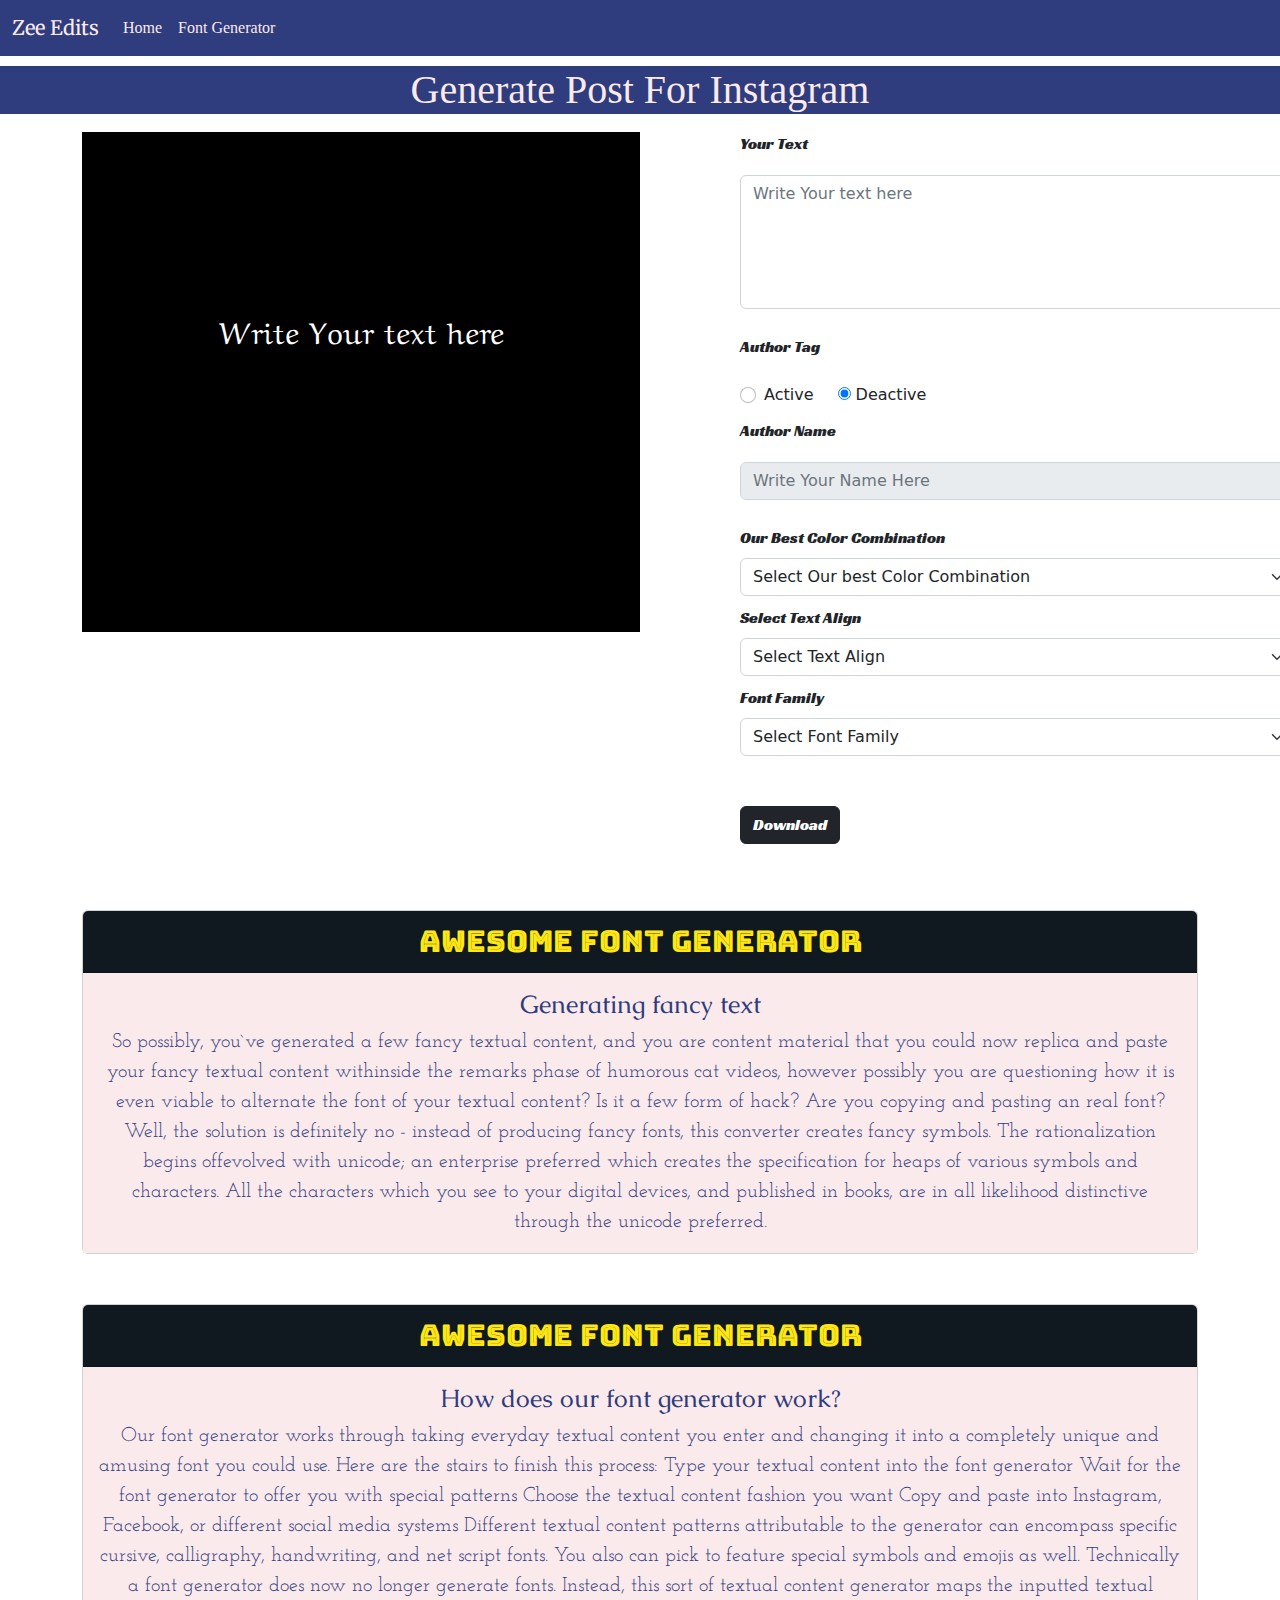
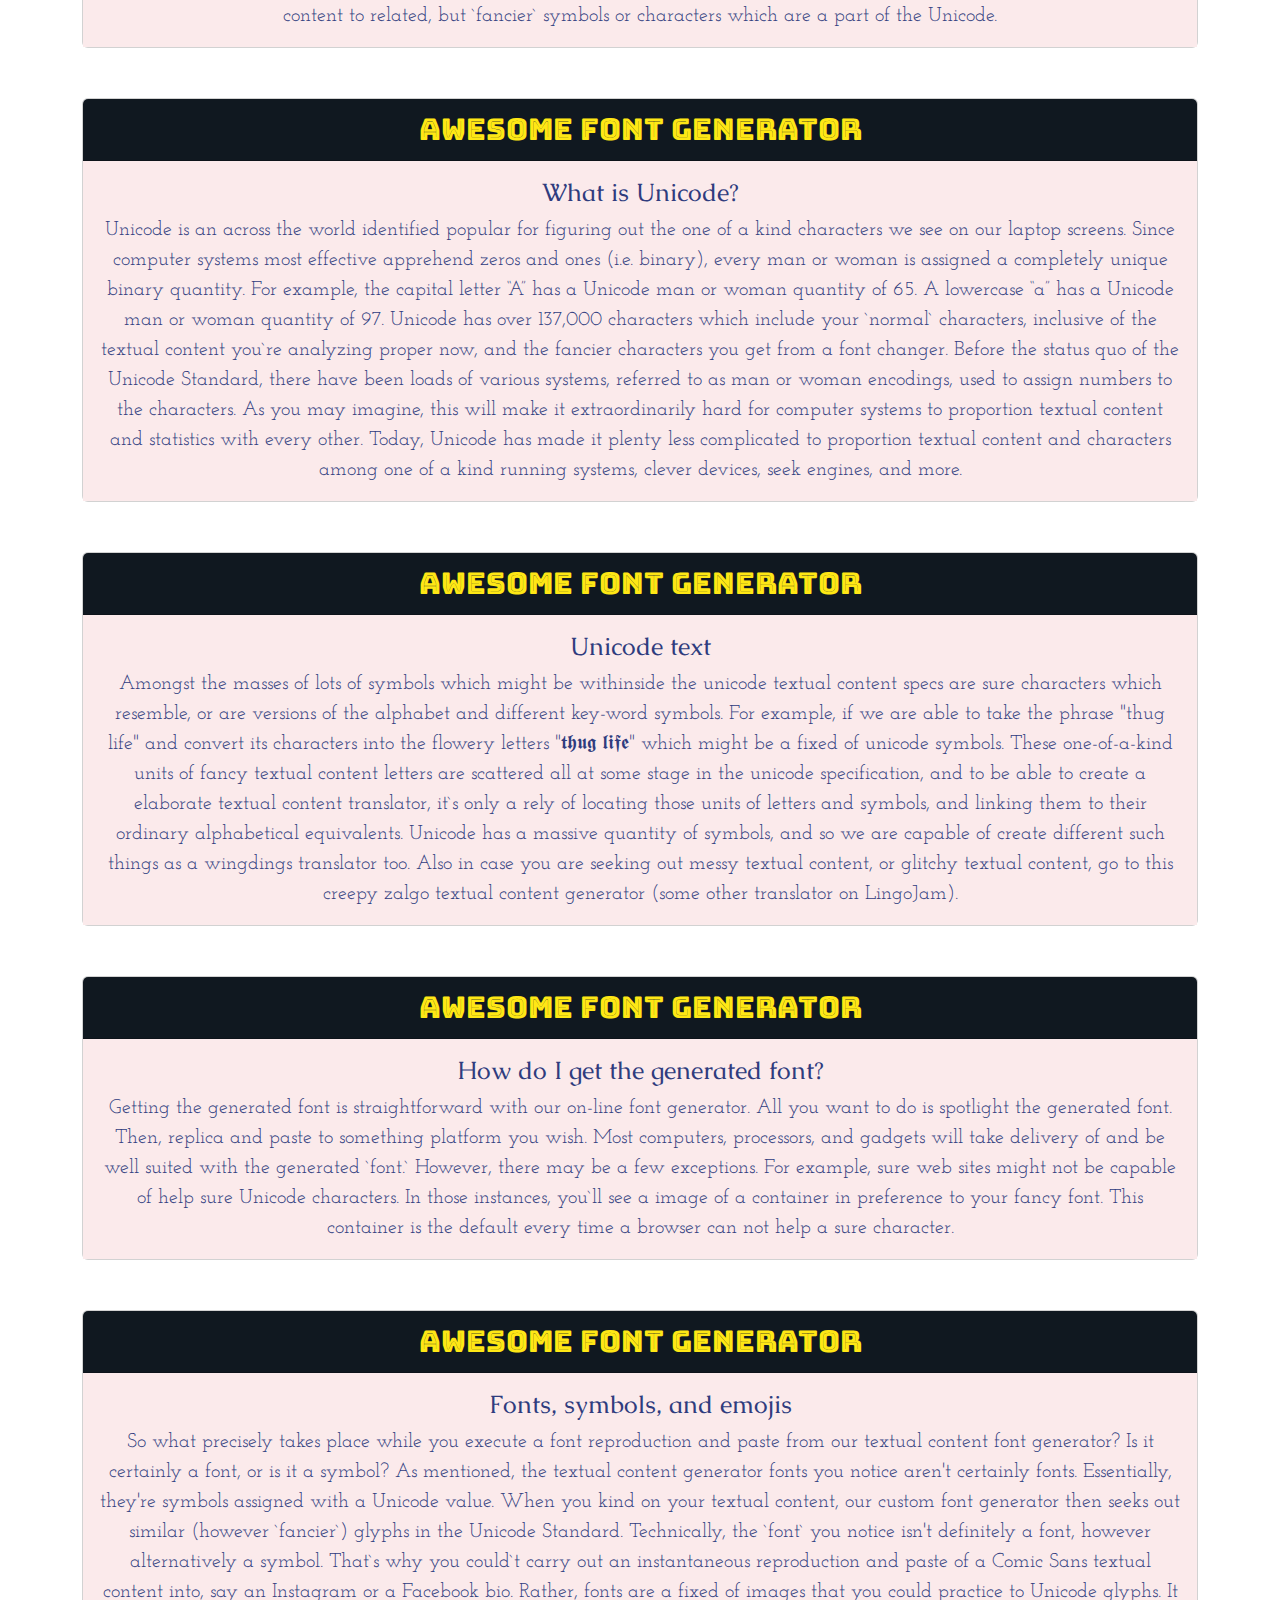
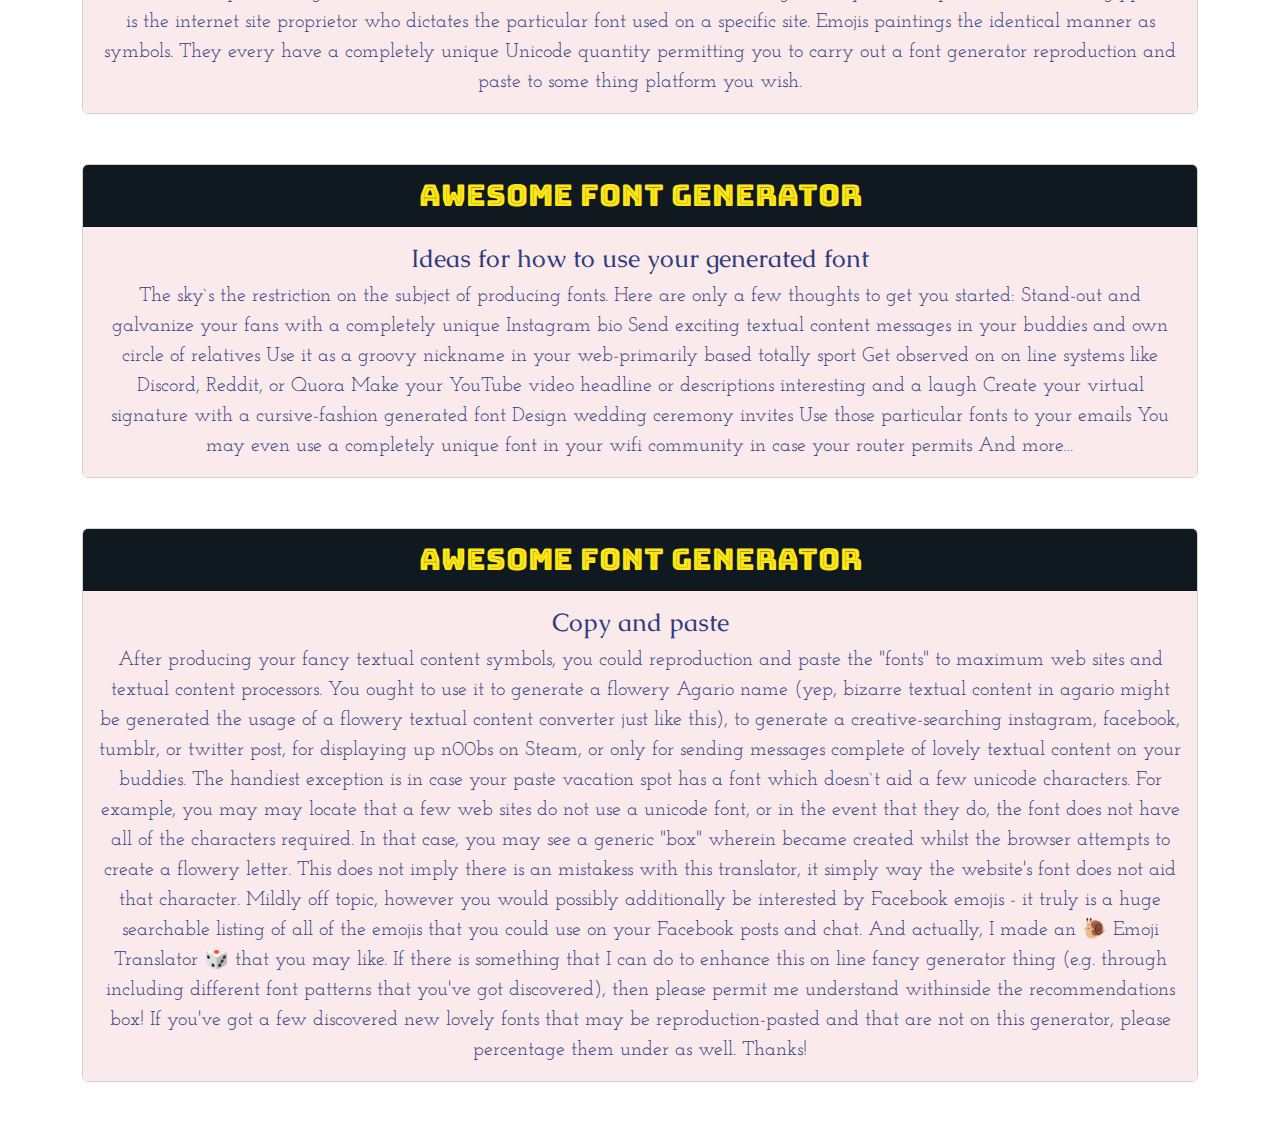
==== index.html @ f7614391 "ads added to website" ====
<!DOCTYPE html>
<html lang="en">

<head>
  <meta charset="UTF-8">
  <meta http-equiv="X-UA-Compatible" content="IE=edge">
  <meta name="viewport" content="width=device-width, initial-scale=1.0">
  <title>Awesome Font Generator</title>
  <link rel="canonical">
  <link rel="stylesheet" href="css/style.css">
  <link rel="stylesheet" href="css/bootstrap.min.css">
  <link rel="stylesheet" href="css/slick.css">
  <link rel="preconnect" href="https://fonts.googleapis.com">
  <link rel="preconnect" href="https://fonts.gstatic.com" crossorigin>
  <link
    href="https://fonts.googleapis.com/css2?family=Amiri+Quran&family=Aref+Ruqaa+Ink&family=Blaka+Ink&family=Bungee+Spice&family=Cairo+Play:wght@200&family=Inter:wght@100&family=Lato:wght@100&family=Merriweather:wght@300&family=Montserrat:wght@100&family=Mukta:wght@200&family=Nabla&family=Noto+Sans+JP:wght@100&family=Noto+Sans+KR:wght@100&family=Noto+Sans:wght@100&family=Noto+Serif+Georgian:wght@100&family=Nunito+Sans:wght@200&family=Nunito:wght@200&family=Open+Sans:wght@300&family=Oswald:wght@200&family=PT+Sans&family=Playfair+Display&family=Poppins:wght@100&family=Raleway:wght@100&family=Reem+Kufi+Fun&family=Roboto+Condensed:wght@300&family=Roboto+Mono:wght@100&family=Roboto+Slab:wght@100&family=Roboto:wght@100&family=Rubik:wght@300&family=Source+Sans+Pro:wght@200&family=Ubuntu:wght@300&family=Work+Sans:wght@100&display=swap"
    rel="stylesheet">
  <link
    href="https://fonts.googleapis.com/css2?family=Amiri+Quran&family=Aref+Ruqaa+Ink&family=Blaka+Ink&family=Bungee+Spice&family=Cairo+Play:wght@200&family=Inter:wght@100&family=Lato:wght@100&family=Merriweather:wght@300&family=Montserrat:wght@100&family=Mukta:wght@200&family=Nabla&family=Noto+Sans+JP:wght@100&family=Noto+Sans+KR:wght@100&family=Noto+Sans:wght@100&family=Noto+Serif+Georgian:wght@100&family=Nunito+Sans:wght@200&family=Nunito:wght@200&family=Open+Sans:wght@300&family=Oswald:wght@200&family=PT+Sans&family=Passions+Conflict&family=Playfair+Display&family=Poppins:wght@100&family=Raleway:wght@100&family=Reem+Kufi+Fun&family=Roboto+Condensed:wght@300&family=Roboto+Mono:wght@100&family=Roboto+Slab:wght@100&family=Roboto:wght@100&family=Rubik:wght@300&family=Source+Sans+Pro:wght@200&family=Ubuntu:wght@300&family=Work+Sans:wght@100&display=swap"
    rel="stylesheet">
  <link
    href="https://fonts.googleapis.com/css2?family=Abril+Fatface&family=Amatic+SC&family=Amiri+Quran&family=Anton&family=Aref+Ruqaa+Ink&family=Bangers&family=Blaka+Ink&family=Bungee+Spice&family=Cairo+Play:wght@200&family=Caveat&family=Cinzel&family=Cookie&family=Courgette&family=Dancing+Script&family=Dangrek&family=Gloria+Hallelujah&family=Great+Vibes&family=Handlee&family=Homemade+Apple&family=Imperial+Script&family=Indie+Flower&family=Inter:wght@100&family=Josefin+Slab&family=Kaushan+Script&family=Lato:wght@100&family=Lobster+Two&family=Merriweather:wght@300&family=Mitr&family=Montserrat:wght@100&family=Mukta:wght@200&family=Nabla&family=Noto+Sans+JP:wght@100&family=Noto+Sans+KR:wght@100&family=Noto+Sans:wght@100&family=Noto+Serif+Georgian:wght@100&family=Nunito+Sans:wght@200&family=Nunito:wght@200&family=Oleo+Script&family=Open+Sans:wght@300&family=Orbitron&family=Oswald:wght@200&family=PT+Sans&family=Pacifico&family=Passions+Conflict&family=Permanent+Marker&family=Philosopher:ital@1&family=Playball&family=Playfair+Display&family=Poppins:wght@100&family=Press+Start+2P&family=Raleway:wght@100&family=Reem+Kufi+Fun&family=Righteous&family=Roboto+Condensed:wght@300&family=Roboto+Mono:wght@100&family=Roboto+Slab:wght@100&family=Roboto:wght@100&family=Rubik+Dirt&family=Rubik:wght@300&family=Sacramento&family=Satisfy&family=Smokum&family=Source+Code+Pro&family=Source+Sans+Pro:wght@200&family=Special+Elite&family=Stalinist+One&family=Tangerine&family=Titan+One&family=Ubuntu:wght@300&family=Ultra&family=Work+Sans:wght@100&family=Yellowtail&display=swap"
    rel="stylesheet">
  <link
    href="https://fonts.googleapis.com/css2?family=Abril+Fatface&family=Aclonica&family=Allura&family=Amatic+SC&family=Amiri+Quran&family=Annie+Use+Your+Telescope&family=Anton&family=Aref+Ruqaa+Ink&family=Arizonia&family=Bangers&family=Blaka+Ink&family=Bungee+Inline&family=Bungee+Spice&family=Cabin+Sketch&family=Cairo+Play:wght@200&family=Caudex:ital@1&family=Caveat&family=Charm&family=Cinzel&family=Cinzel+Decorative&family=Cookie&family=Corben&family=Courgette&family=Creepster&family=Cutive+Mono&family=Dancing+Script&family=Dangrek&family=Fredericka+the+Great&family=Fugaz+One&family=Gloria+Hallelujah&family=Grand+Hotel&family=Great+Vibes&family=Handlee&family=Henny+Penny&family=Herr+Von+Muellerhoff&family=Homemade+Apple&family=IM+Fell+English+SC&family=Imperial+Script&family=Indie+Flower&family=Inter:wght@100&family=Italianno&family=Josefin+Slab&family=Just+Another+Hand&family=Kaushan+Script&family=Lato:wght@100&family=Leckerli+One&family=Lobster+Two&family=Marck+Script&family=Markazi+Text&family=Merriweather:wght@300&family=Mitr&family=Monoton&family=Monsieur+La+Doulaise&family=Montserrat:wght@100&family=Mr+Dafoe&family=Mrs+Saint+Delafield&family=Ms+Madi&family=Mukta:wght@200&family=Nabla&family=Nanum+Brush+Script&family=Nanum+Pen+Script&family=Niconne&family=Norican&family=Noto+Sans+JP:wght@100&family=Noto+Sans+KR:wght@100&family=Noto+Sans:wght@100&family=Noto+Serif+Georgian:wght@100&family=Nunito+Sans:wght@200&family=Nunito:wght@200&family=Oleo+Script&family=Oleo+Script+Swash+Caps&family=Open+Sans:wght@300&family=Orbitron&family=Oswald:wght@200&family=PT+Sans&family=Pacifico&family=Parisienne&family=Passions+Conflict&family=Pattaya&family=Permanent+Marker&family=Petit+Formal+Script&family=Philosopher:ital@1&family=Pinyon+Script&family=Playball&family=Playfair+Display&family=Poppins:wght@100&family=Press+Start+2P&family=Quintessential&family=Qwigley&family=Racing+Sans+One&family=Raleway:wght@100&family=Rancho&family=Reem+Kufi+Fun&family=Reenie+Beanie&family=Righteous&family=Roboto+Condensed:wght@300&family=Roboto+Mono:wght@100&family=Roboto+Slab:wght@100&family=Roboto:wght@100&family=Rochester&family=Rock+Salt&family=Rubik+Burned&family=Rubik+Dirt&family=Rubik+Iso&family=Rubik+Marker+Hatch&family=Rubik+Maze&family=Rubik:wght@300&family=Rye&family=Sacramento&family=Satisfy&family=Six+Caps&family=Smokum&family=Source+Code+Pro&family=Source+Sans+Pro:wght@200&family=Special+Elite&family=Sriracha&family=Stalinist+One&family=Syncopate&family=Tangerine&family=Titan+One&family=Ubuntu:wght@300&family=Ultra&family=UnifrakturMaguntia&family=Work+Sans:wght@100&family=Yellowtail&family=Yesteryear&display=swap"
    rel="stylesheet">

</head>

<body>
  <nav class="navbar navbar-expand-lg ">
    <div class="container-fluid">
      <a class="navbar-brand" href="index.html">Zee Edits</a>
      <button class="navbar-toggler" type="button" data-bs-toggle="collapse" data-bs-target="#navbarNavDropdown"
        aria-controls="navbarNavDropdown" aria-expanded="false" aria-label="Toggle navigation">
        <span class="navbar-toggler-icon"></span>
      </button>
      <div class="collapse navbar-collapse" id="navbarNavDropdown">
        <ul class="navbar-nav">
          <li class="nav-item">
            <a class="nav-link " aria-current="page" href="index.html">Home</a>
          </li>
          <li class="nav-item">
            <a class="nav-link" href="zeefonts.html">Font Generator</a>
          </li>
          <!-- <li class="nav-item">
                        <a class="nav-link" href="#">Pricing</a>
                    </li> -->
          <!-- <li class="nav-item dropdown">
                        <a class="nav-link dropdown-toggle" href="#" id="navbarDropdownMenuLink" role="button"
                            data-bs-toggle="dropdown" aria-expanded="false">
                            Dropdown link
                        </a>
                        <ul class="dropdown-menu" aria-labelledby="navbarDropdownMenuLink">
                            <li><a class="dropdown-item" href="#">Action</a></li>
                            <li><a class="dropdown-item" href="#">Another action</a></li>
                            <li><a class="dropdown-item" href="#">Something else here</a></li>
                        </ul>
                    </li> -->
        </ul>
      </div>
    </div>
  </nav>
  <div class="title">
    <center>
      <h1 class="head-title">Generate Post For Instagram</h1>
    </center>
    <center>
      <h1 class="head-title">Generate Post For Facebook</h1>
    </center>
    <center>
      <h1 class="head-title">Generate Post For Twitter</h1>
    </center>
  </div>
  
  <script type='text/javascript' src='//regainthong.com/c1/10/ed/c110ed75fcdcdc4d70599132c4b7487f.js'></script>
  <script type="text/javascript">
    atOptions = {
      'key' : '3369fd5735dc72a9ed1715fbc3cd5993',
      'format' : 'iframe',
      'height' : 50,
      'width' : 320,
      'params' : {}
    };
    document.write('<scr' + 'ipt type="text/javascript" src="http' + (location.protocol === 'https:' ? 's' : '') + '://regainthong.com/3369fd5735dc72a9ed1715fbc3cd5993/invoke.js"></scr' + 'ipt>');
  </script>
  <script type="text/javascript">
    atOptions = {
      'key' : '3369fd5735dc72a9ed1715fbc3cd5993',
      'format' : 'iframe',
      'height' : 50,
      'width' : 320,
      'params' : {}
    };
    document.write('<scr' + 'ipt type="text/javascript" src="http' + (location.protocol === 'https:' ? 's' : '') + '://regainthong.com/3369fd5735dc72a9ed1715fbc3cd5993/invoke.js"></scr' + 'ipt>');
  </script>
  <script type="text/javascript">
    atOptions = {
      'key' : '3369fd5735dc72a9ed1715fbc3cd5993',
      'format' : 'iframe',
      'height' : 50,
      'width' : 320,
      'params' : {}
    };
    document.write('<scr' + 'ipt type="text/javascript" src="http' + (location.protocol === 'https:' ? 's' : '') + '://regainthong.com/3369fd5735dc72a9ed1715fbc3cd5993/invoke.js"></scr' + 'ipt>');
  </script>
  <script type="text/javascript">
    atOptions = {
      'key' : '3369fd5735dc72a9ed1715fbc3cd5993',
      'format' : 'iframe',
      'height' : 50,
      'width' : 320,
      'params' : {}
    };
    document.write('<scr' + 'ipt type="text/javascript" src="http' + (location.protocol === 'https:' ? 's' : '') + '://regainthong.com/3369fd5735dc72a9ed1715fbc3cd5993/invoke.js"></scr' + 'ipt>');
  </script>
  <div class="container">
    <div class="editMenu">
      <!-- <div class="img-edit">
        <img src="" alt="" class="img-uploaded">
        <p class="image-text"></p>
      </div> -->
      <div class="edit" id="editImg">
        <div class="img-text">
          <span class="image-text">Write Your text here</span>
        </div>
        <div class="author-text">
          <span class="author-tag">-</span>
          <span class="author">Author</span>
        </div>
      </div>

      <div class="editform">
        <form class="formOption">
          <div class="mb-3">
            <label for="exampleInputEmail1" class="form-label">Your Text</label>
            <!-- <input type="text" class="form-control form-input test" placeholder="Write Your text here" id="exampleInputEmail1"
              aria-describedby="emailHelp"> -->
            <textarea class="form-control form-input test" id="exampleFormControlTextarea1"
              placeholder="Write Your text here" rows="5"></textarea>
          </div>
          <div class="mb-3">
            <label for="exampleInputEmail1" class="form-label">Author Tag</label>
          </div>
          <div class="author-active-btn">
            <div class="form-check">
              <input class="form-check-input author-btn-active" type="radio" name="flexRadioDefault"
                id="flexRadioDefault1">
              <label class="form-check-label" for="flexRadioDefault1">
                Active
              </label>
            </div>
            <div class="form-check">
              <input class="form-check-inputs author-btn-deactive" type="radio" name="flexRadioDefault"
                id="flexRadioDefault2" checked>
              <label class="form-check-label" for="flexRadioDefault2">
                Deactive
              </label>
            </div>
          </div>
          <div class="mb-3">
            <label for="exampleInputEmail1" class="form-label">Author Name</label>
            <input type="text" class="form-control form-input author-name" placeholder="Write Your Name Here"
              id="exampleInputEmail1" aria-describedby="emailHelp" disabled>
          </div>
          <!-- <div class="mb-3">
            <label for="exampleInputEmail1" class="form-label">Upload Image</label>
            <input type="file" class="form-control img-upload form-input author-name" id="exampleInputEmail1"
              aria-describedby="emailHelp">
          </div> -->
          <label fo r="exampleInputEmail1" class="form-label">Our Best Color Combination</label>
          <select class="form-select zee-colors" aria-label="Default select example">
            <option selected value="" disabled>Select Our best Color Combination</option>
            <option value="1">Royal Blue & Peach</option>
            <option value="2">Blue & Pink</option>
            <option value="3">Pink & Blue</option>
            <option value="4">Charcoal & Yellow</option>
            <option value="5">Yellow & Charcoal </option>
            <option value="6">Coral & Yellow</option>
            <option value="7">Yellow & Coral</option>
            <option value="8">Lime Green & Electric Blue</option>
            <option value="9">Electric Blue & Lime Green</option>
            <option value="10">Lavender & Teal</option>
            <option value="11">Teal & Lavender</option>
            <option value="12">Cherry Red & Off-White</option>
            <option value="13">Off-White & Cherry Red</option>
            <option value="14">Baby Blue & White</option>
            <option value="15">Hot Pink & Neon Blue</option>
            <option value="16">Neon Blue & Hot Pink</option>
            <option value="17">Peach & Burnt Orange</option>
            <option value="18">Burnt Orange & Peach</option>
            <option value="19">Light Blue & Dark Blue</option>
            <option value="20">Dark Blue & Light Blue</option>
            <option value="21">Sky Blue & Bubblegum Pink</option>
            <option value="22">Bubblegum Pink & Sky Blue</option>
            <option value="23">Fuchsia & Neon Green</option>
            <option value="24">Neon Green & Fuchsia </option>
            <option value="25">Cherry Red & Bubblegum Pink </option>
            <option value="26">Bubblegum Pink & Cherry Red</option>
            <option value="27">Forest Green & Moss Green</option>
            <option value="28">Moss Green & Forest Green</option>
            <option value="29">Island Green & White</option>
            <option value="30">White & Island Green</option>
            <option value="31">Yellow & Verdant Green</option>
            <option value="32">Verdant Green & Yellow </option>
            <option value="33">Royal Blue & Pale Yellow </option>
            <option value="34">Pale Yellow & Royal Blue</option>


          </select>
          <label fo r="exampleInputEmail1" class="form-label">Select Text Align</label>
          <select class="form-select text-align" aria-label="Default select example">
            <option selected value="" disabled>Select Text Align</option>
            <option value="left">Left</option>
            <option value="center">Center</option>
            <option value="right">Right</option>


          </select>
          <!-- <div class="mb-3">
                        <label for="exampleInputEmail1" class="form-label">Background Color</label>
                        <input type="color" class="form-control color-bg" id="exampleInputEmail1"
                            aria-describedby="emailHelp">

                        <label for="exampleInputEmail1" class="form-label">Text Color</label>
                        <input type="color" class="form-control color-text" id="exampleInputEmail1"
                            aria-describedby="emailHelp">
                    </div>
                    <div class="mb-3">
                        <label for="exampleInputEmail1" class="form-label">Font Size</label>
                        <input type="number" class="form-control font-size" placeholder="Enter font size in nunber"
                            id="exampleInputEmail1" aria-describedby="emailHelp">
                    </div> -->


          <label fo r="exampleInputEmail1" class="form-label">Font Family</label>
          <select class="form-select font-family" aria-label="Default select example">
            <option selected value="" disabled>Select Font Family</option>
            <option value="Roboto">Roboto</option>
            <option value="Poppins">Poppins</option>
            <option value="Bungee Spice">Bungee Spice</option>
            <option value="Reem Kufi Fun">Reem Kufi Fun</option>
            <option value="Open Sans">Open Sans</option>
            <option value="Noto Sans Japanese">Noto Sans Japanese</option>
            <option value="Noto Sans">Noto Sans</option>
            <option value="Montserrat">Montserrat</option>
            <option value="Aref Ruqaa Ink">Aref Ruqaa Ink</option>
            <option value="Lato">Lato</option>
            <option value="Blaka Ink">Blaka Ink</option>
            <option value="Source Sans Pro">Source Sans Pro</option>
            <option value="Roboto Condensed">Roboto Condensed</option>
            <option value="Oswald">Oswald</option>
            <option value="Amiri Quran">Amiri Quran</option>
            <option value="Roboto Mono">Roboto Mono</option>
            <option value="Raleway">Raleway</option>
            <option value="Mukta">Mukta</option>
            <option value="Inter">Inter</option>
            <option value="Cairo Play">Cairo Play</option>
            <option value="Ubuntu">Ubuntu</option>
            <option value="Roboto Slab">Roboto Slab</option>
            <option value="Nunito">Nunito</option>
            <option value="Merriweather">Merriweather</option>
            <option value="Nabla">Nabla</option>
            <option value="PT Sans">PT Sans</option>
            <option value="Playfair Display">Playfair Display</option>
            <option value="Rubik">Rubik</option>
            <option value="Nunito Sans">Nunito Sans</option>
            <option value="Noto Sans Korean">Noto Sans Korean</option>
            <option value="Work Sans">Work Sans</option>
            <option value="Noto Serif Georgian">Noto Serif Georgian</option>
            <option value="Passions Conflict">Passions Conflict</option>
            <option value="Source Code Pro">Source Code Pro</option>
            <option value="Anton">Anton</option>
            <option value="Dancing Script">Dancing Script</option>
            <option value="Rubik Dirt">Rubik Dirt</option>
            <option value="Pacifico">Pacifico</option>
            <option value="Smokum">Smokum</option>
            <option value="Abril Fatface">Abril Fatface</option>
            <option value="Indie Flower">Indie Flower</option>
            <option value="Caveat">Caveat</option>
            <option value="Satisfy">Satisfy</option>
            <option value="Permanent Marker">Permanent Marker</option>
            <option value="Amatic SC">Amatic SC</option>
            <option value="Cinzel">Cinzel</option>
            <option value="Righteous">Righteous</option>
            <option value="Courgette">Courgette</option>
            <option value="Great Vibes">Great Vibes</option>
            <option value="Lobster Two">Lobster Two</option>
            <option value="Cookie">Cookie</option>
            <option value="Kaushan Script">Kaushan Script</option>
            <option value="Sacramento">Sacramento</option>
            <option value="Stalinist One">Stalinist One</option>
            <option value="Orbitron">Orbitron</option>
            <option value="Titan One">Titan One</option>
            <option value="Gloria Hallelujah">Gloria Hallelujah</option>
            <option value="Josefin Slab">Josefin Slab</option>
            <option value="Yellowtail">Yellowtail</option>
            <option value="Press Start 2P">Press Start 2P</option>
            <option value="Dangrek">Dangrek</option>
            <option value="Philosopher">Philosopher</option>
            <option value="Handlee">Handlee</option>
            <option value="Special Elite">Special Elite</option>
            <option value="Mitr">Mitr</option>
            <option value="Bangers">Bangers</option>
            <option value="Ultra">Ultra</option>
            <option value="Oleo Script">Oleo Script</option>
            <option value="Homemade Apple">Homemade Apple</option>
            <option value="Imperial Script">Imperial Script</option>
            <option value="Tangerine">Tangerine</option>
            <option value="Playball">Playball</option>
            <option value="Creepster">Creepster</option>
            <option value="Parisienne">Parisienne</option>
            <option value="Allura">Allura</option>
            <option value="Monoton">Monoton</option>
            <option value="Fugaz One">Fugaz One</option>
            <option value="Syncopate">Syncopate</option>
            <option value="Marck Script">Marck Script</option>
            <option value="Nanum Pen Script">Nanum Pen Script</option>
            <option value="Sriracha">Sriracha</option>
            <option value="Mr Dafoe">Mr Dafoe</option>
            <option value="Rock Salt">Rock Salt</option>
            <option value="Italianno">Italianno</option>
            <option value="Reenie Beanie">Reenie Beanie</option>
            <option value="Aclonica">Aclonica</option>
            <option value="Cutive Mono">Cutive Mono</option>
            <option value="Six Caps">Six Caps</option>
            <option value="Pinyon Script">Pinyon Script</option>
            <option value="Cabin Sketch">Cabin Sketch</option>
            <option value="Rancho">Rancho</option>
            <option value="Fredericka the Great">Fredericka the Great</option>
            <option value="Ms Madi">Ms Madi</option>
            <option value="Leckerli One">Leckerli One</option>
            <option value="Norican">Norican</option>
            <option value="Annie Use Your Telescope">Annie Use Your Telescope</option>
            <option value="Nanum Brush Script">Nanum Brush Script</option>
            <option value="Herr Von Muellerhoff">Herr Von Muellerhoff</option>
            <option value="Mrs Saint Delafield">Mrs Saint Delafield</option>
            <option value="Markazi Text">Markazi Text</option>
            <option value="Racing Sans One">Racing Sans One</option>
            <option value="Rye">Rye</option>
            <option value="Niconne">Niconne</option>
            <option value="Cinzel Decorative">Cinzel Decorative</option>
            <option value="Charm">Charm</option>
            <option value="Pattaya">Pattaya</option>
            <option value="Caudex">Caudex</option>
            <option value="Corben">Corben</option>
            <option value="Arizonia">Arizonia</option>
            <option value="Just Another Hand">Just Another Hand</option>
            <option value="Oleo Script Swash Caps">Oleo Script Swash Caps</option>
            <option value="Rochester">Rochester</option>
            <option value="Rubik Marker Hatch">Rubik Marker Hatch</option>
            <option value="Rubik Maze">Rubik Maze</option>
            <option value="Rubik Iso">Rubik Iso</option>
            <option value="Rubik Burned">Rubik Burned</option>
            <option value="Quintessential">Quintessential</option>
            <option value="Yesteryear">Yesteryear</option>
            <option value="Henny Penny">Henny Penny</option>
            <option value="Bungee Inline">Bungee Inline</option>
            <option value="Qwigley">Qwigley</option>
            <option value="Grand Hotel">Grand Hotel</option>
            <option value="IM Fell English SC">IM Fell English SC</option>
            <option value="Petit Formal Script">Petit Formal Script</option>
            <option value="Monsieur La Doulaise">Monsieur La Doulaise</option>
            <option value="UnifrakturMaguntia">UnifrakturMaguntia</option>

          </select>
          <div class="mb-3">
            <button type="button" id="downloadImg" class="btn btn-dark btn-download"><span
                class="btn-text">Download</span></button>
          </div>
        </form>
      </div>
      
    </div>
    <script async="async" data-cfasync="false" src="//regainthong.com/7ffc3d8499a9d36fcf3d9327463c3bc0/invoke.js"></script>
<div id="container-7ffc3d8499a9d36fcf3d9327463c3bc0"></div>
<!-- <script type="text/javascript">
  atOptions = {
    'key' : '3369fd5735dc72a9ed1715fbc3cd5993',
    'format' : 'iframe',
    'height' : 50,
    'width' : 320,
    'params' : {}
  };
  document.write('<scr' + 'ipt type="text/javascript" src="http' + (location.protocol === 'https:' ? 's' : '') + '://regainthong.com/3369fd5735dc72a9ed1715fbc3cd5993/invoke.js"></scr' + 'ipt>');
</script> -->
    <div class="card text-center">
      <div class="card-header">
        Awesome Font Generator
      </div>
      <div class="card-body">
        <h5 class="card-title">Generating fancy text</h5>
        <p class="card-text">So possibly, you`ve generated a few fancy textual content, and you are content material
          that you could now replica and paste your fancy textual content withinside the remarks phase of humorous cat
          videos, however possibly you are questioning how it is even viable to alternate the font of your textual
          content? Is it a few form of hack? Are you copying and pasting an real font?
          Well, the solution is definitely no - instead of producing fancy fonts, this converter creates fancy symbols.
          The rationalization begins offevolved with unicode; an enterprise preferred which creates the specification
          for heaps of various symbols and characters. All the characters which you see to your digital devices, and
          published in books, are in all likelihood distinctive through the unicode preferred.</p>
        <!-- <a href="#" class="btn btn-primary">Go somewhere</a> -->
      </div>
      <!-- <div class="card-footer text-muted">
              2 days ago
            </div> -->
    </div>
    <script type="text/javascript">
      atOptions = {
        'key' : '3369fd5735dc72a9ed1715fbc3cd5993',
        'format' : 'iframe',
        'height' : 50,
        'width' : 320,
        'params' : {}
      };
      document.write('<scr' + 'ipt type="text/javascript" src="http' + (location.protocol === 'https:' ? 's' : '') + '://regainthong.com/3369fd5735dc72a9ed1715fbc3cd5993/invoke.js"></scr' + 'ipt>');
    </script>
    <script type="text/javascript">
      atOptions = {
        'key' : '3369fd5735dc72a9ed1715fbc3cd5993',
        'format' : 'iframe',
        'height' : 50,
        'width' : 320,
        'params' : {}
      };
      document.write('<scr' + 'ipt type="text/javascript" src="http' + (location.protocol === 'https:' ? 's' : '') + '://regainthong.com/3369fd5735dc72a9ed1715fbc3cd5993/invoke.js"></scr' + 'ipt>');
    </script>
    <script type="text/javascript">
      atOptions = {
        'key' : '3369fd5735dc72a9ed1715fbc3cd5993',
        'format' : 'iframe',
        'height' : 50,
        'width' : 320,
        'params' : {}
      };
      document.write('<scr' + 'ipt type="text/javascript" src="http' + (location.protocol === 'https:' ? 's' : '') + '://regainthong.com/3369fd5735dc72a9ed1715fbc3cd5993/invoke.js"></scr' + 'ipt>');
    </script>
    <div class="card text-center">
      <div class="card-header">
        Awesome Font Generator
      </div>
      <div class="card-body">
        <h5 class="card-title">How does our font generator work?</h5>
        <p class="card-text">Our font generator works through taking everyday textual content you enter and changing it
          into a completely unique and amusing font you could use. Here are the stairs to finish this process:

          Type your textual content into the font generator
          Wait for the font generator to offer you with special patterns
          Choose the textual content fashion you want
          Copy and paste into Instagram, Facebook, or different social media systems
          Different textual content patterns attributable to the generator can encompass specific cursive, calligraphy,
          handwriting, and net script fonts. You also can pick to feature special symbols and emojis as well.

          Technically a font generator does now no longer generate fonts. Instead, this sort of textual content
          generator maps the inputted textual content to related, but `fancier` symbols or characters which are a part
          of the Unicode.</p>
        <!-- <a href="#" class="btn btn-primary">Go somewhere</a> -->
      </div>
      <!-- <div class="card-footer text-muted">
              2 days ago
            </div> -->
    </div>
    <script type="text/javascript">
      atOptions = {
        'key' : '3369fd5735dc72a9ed1715fbc3cd5993',
        'format' : 'iframe',
        'height' : 50,
        'width' : 320,
        'params' : {}
      };
      document.write('<scr' + 'ipt type="text/javascript" src="http' + (location.protocol === 'https:' ? 's' : '') + '://regainthong.com/3369fd5735dc72a9ed1715fbc3cd5993/invoke.js"></scr' + 'ipt>');
    </script>
     <script type="text/javascript">
      atOptions = {
        'key' : '3369fd5735dc72a9ed1715fbc3cd5993',
        'format' : 'iframe',
        'height' : 50,
        'width' : 320,
        'params' : {}
      };
      document.write('<scr' + 'ipt type="text/javascript" src="http' + (location.protocol === 'https:' ? 's' : '') + '://regainthong.com/3369fd5735dc72a9ed1715fbc3cd5993/invoke.js"></scr' + 'ipt>');
    </script>
    <script type="text/javascript">
      atOptions = {
        'key' : '3369fd5735dc72a9ed1715fbc3cd5993',
        'format' : 'iframe',
        'height' : 50,
        'width' : 320,
        'params' : {}
      };
      document.write('<scr' + 'ipt type="text/javascript" src="http' + (location.protocol === 'https:' ? 's' : '') + '://regainthong.com/3369fd5735dc72a9ed1715fbc3cd5993/invoke.js"></scr' + 'ipt>');
    </script>
    <div class="card text-center">
      <div class="card-header">
        Awesome Font Generator
      </div>
      <div class="card-body">
        <h5 class="card-title">
          What is Unicode?
        </h5>
        <p class="card-text">Unicode is an across the world identified popular for figuring out the one of a kind
          characters we see on our laptop screens.

          Since computer systems most effective apprehend zeros and ones (i.e. binary), every man or woman is assigned a
          completely unique binary quantity. For example, the capital letter “A” has a Unicode man or woman quantity of
          65. A lowercase “a” has a Unicode man or woman quantity of 97.

          Unicode has over 137,000 characters which include your `normal` characters, inclusive of the textual content
          you`re analyzing proper now, and the fancier characters you get from a font changer.

          Before the status quo of the Unicode Standard, there have been loads of various systems, referred to as man or
          woman encodings, used to assign numbers to the characters. As you may imagine, this will make it
          extraordinarily hard for computer systems to proportion textual content and statistics with every other.

          Today, Unicode has made it plenty less complicated to proportion textual content and characters among one of a
          kind running systems, clever devices, seek engines, and more.</p>
        <!-- <a href="#" class="btn btn-primary">Go somewhere</a> -->
      </div>
      <!-- <div class="card-footer text-muted">
              2 days ago
            </div> -->
    </div>
    <script type="text/javascript">
      atOptions = {
        'key' : '3369fd5735dc72a9ed1715fbc3cd5993',
        'format' : 'iframe',
        'height' : 50,
        'width' : 320,
        'params' : {}
      };
      document.write('<scr' + 'ipt type="text/javascript" src="http' + (location.protocol === 'https:' ? 's' : '') + '://regainthong.com/3369fd5735dc72a9ed1715fbc3cd5993/invoke.js"></scr' + 'ipt>');
    </script>
     <script type="text/javascript">
      atOptions = {
        'key' : '3369fd5735dc72a9ed1715fbc3cd5993',
        'format' : 'iframe',
        'height' : 50,
        'width' : 320,
        'params' : {}
      };
      document.write('<scr' + 'ipt type="text/javascript" src="http' + (location.protocol === 'https:' ? 's' : '') + '://regainthong.com/3369fd5735dc72a9ed1715fbc3cd5993/invoke.js"></scr' + 'ipt>');
    </script>
    <script type="text/javascript">
      atOptions = {
        'key' : '3369fd5735dc72a9ed1715fbc3cd5993',
        'format' : 'iframe',
        'height' : 50,
        'width' : 320,
        'params' : {}
      };
      document.write('<scr' + 'ipt type="text/javascript" src="http' + (location.protocol === 'https:' ? 's' : '') + '://regainthong.com/3369fd5735dc72a9ed1715fbc3cd5993/invoke.js"></scr' + 'ipt>');
    </script>
    <div class="card text-center">
      <div class="card-header">
        Awesome Font Generator
      </div>
      <div class="card-body">
        <h5 class="card-title">Unicode text</h5>
        <p class="card-text">Amongst the masses of lots of symbols which might be withinside the unicode textual content
          specs are sure characters which resemble, or are versions of the alphabet and different key-word symbols. For
          example, if we are able to take the phrase "thug life" and convert its characters into the flowery letters
          "𝖙𝖍𝖚𝖌 𝖑𝖎𝖋𝖊" which might be a fixed of unicode symbols. These one-of-a-kind units of fancy textual
          content letters are scattered all at some stage in the unicode specification, and to be able to create a
          elaborate textual content translator, it`s only a rely of locating those units of letters and symbols, and
          linking them to their ordinary alphabetical equivalents.
          Unicode has a massive quantity of symbols, and so we are capable of create different such things as a
          wingdings translator too. Also in case you are seeking out messy textual content, or glitchy textual content,
          go to this creepy zalgo textual content generator (some other translator on LingoJam).</p>
        <!-- <a href="#" class="btn btn-primary">Go somewhere</a> -->
      </div>
      <!-- <div class="card-footer text-muted">
                2 days ago
            </div> -->
    </div>
    <script type="text/javascript">
      atOptions = {
        'key' : '3369fd5735dc72a9ed1715fbc3cd5993',
        'format' : 'iframe',
        'height' : 50,
        'width' : 320,
        'params' : {}
      };
      document.write('<scr' + 'ipt type="text/javascript" src="http' + (location.protocol === 'https:' ? 's' : '') + '://regainthong.com/3369fd5735dc72a9ed1715fbc3cd5993/invoke.js"></scr' + 'ipt>');
    </script>
     <script type="text/javascript">
      atOptions = {
        'key' : '3369fd5735dc72a9ed1715fbc3cd5993',
        'format' : 'iframe',
        'height' : 50,
        'width' : 320,
        'params' : {}
      };
      document.write('<scr' + 'ipt type="text/javascript" src="http' + (location.protocol === 'https:' ? 's' : '') + '://regainthong.com/3369fd5735dc72a9ed1715fbc3cd5993/invoke.js"></scr' + 'ipt>');
    </script>
    <script type="text/javascript">
      atOptions = {
        'key' : '3369fd5735dc72a9ed1715fbc3cd5993',
        'format' : 'iframe',
        'height' : 50,
        'width' : 320,
        'params' : {}
      };
      document.write('<scr' + 'ipt type="text/javascript" src="http' + (location.protocol === 'https:' ? 's' : '') + '://regainthong.com/3369fd5735dc72a9ed1715fbc3cd5993/invoke.js"></scr' + 'ipt>');
    </script>
    <div class="card text-center">
      <div class="card-header">
        Awesome Font Generator
      </div>
      <div class="card-body">
        <h5 class="card-title">
          How do I get the generated font?
        </h5>
        <p class="card-text">Getting the generated font is straightforward with our on-line font generator. All you want
          to do is spotlight the generated font. Then, replica and paste to something platform you wish.

          Most computers, processors, and gadgets will take delivery of and be well suited with the generated `font.`
          However, there may be a few exceptions. For example, sure web sites might not be capable of help sure Unicode
          characters.

          In those instances, you`ll see a image of a container in preference to your fancy font. This container is the
          default every time a browser can not help a sure character.</p>
        <!-- <a href="#" class="btn btn-primary">Go somewhere</a> -->
      </div>
      <!-- <div class="card-footer text-muted">
              2 days ago
            </div> -->
    </div>
    <script type="text/javascript">
      atOptions = {
        'key' : '3369fd5735dc72a9ed1715fbc3cd5993',
        'format' : 'iframe',
        'height' : 50,
        'width' : 320,
        'params' : {}
      };
      document.write('<scr' + 'ipt type="text/javascript" src="http' + (location.protocol === 'https:' ? 's' : '') + '://regainthong.com/3369fd5735dc72a9ed1715fbc3cd5993/invoke.js"></scr' + 'ipt>');
    </script>
     <script type="text/javascript">
      atOptions = {
        'key' : '3369fd5735dc72a9ed1715fbc3cd5993',
        'format' : 'iframe',
        'height' : 50,
        'width' : 320,
        'params' : {}
      };
      document.write('<scr' + 'ipt type="text/javascript" src="http' + (location.protocol === 'https:' ? 's' : '') + '://regainthong.com/3369fd5735dc72a9ed1715fbc3cd5993/invoke.js"></scr' + 'ipt>');
    </script>
    <script type="text/javascript">
      atOptions = {
        'key' : '3369fd5735dc72a9ed1715fbc3cd5993',
        'format' : 'iframe',
        'height' : 50,
        'width' : 320,
        'params' : {}
      };
      document.write('<scr' + 'ipt type="text/javascript" src="http' + (location.protocol === 'https:' ? 's' : '') + '://regainthong.com/3369fd5735dc72a9ed1715fbc3cd5993/invoke.js"></scr' + 'ipt>');
    </script>
    <div class="card text-center">
      <div class="card-header">
        Awesome Font Generator
      </div>
      <div class="card-body">
        <h5 class="card-title">
          Fonts, symbols, and emojis
        </h5>
        <p class="card-text">So what precisely takes place while you execute a font reproduction and paste from our
          textual content font generator? Is it certainly a font, or is it a symbol?

          As mentioned, the textual content generator fonts you notice aren't certainly fonts. Essentially, they're
          symbols assigned with a Unicode value.

          When you kind on your textual content, our custom font generator then seeks out similar (however `fancier`)
          glyphs in the Unicode Standard. Technically, the `font` you notice isn't definitely a font, however
          alternatively a symbol.

          That`s why you could`t carry out an instantaneous reproduction and paste of a Comic Sans textual content into,
          say an Instagram or a Facebook bio. Rather, fonts are a fixed of images that you could practice to Unicode
          glyphs. It is the internet site proprietor who dictates the particular font used on a specific site.

          Emojis paintings the identical manner as symbols. They every have a completely unique Unicode quantity
          permitting you to carry out a font generator reproduction and paste to some thing platform you wish.</p>
        <!-- <a href="#" class="btn btn-primary">Go somewhere</a> -->
      </div>
      <!-- <div class="card-footer text-muted">
              2 days ago
            </div> -->
    </div>
    <script type="text/javascript">
      atOptions = {
        'key' : '3369fd5735dc72a9ed1715fbc3cd5993',
        'format' : 'iframe',
        'height' : 50,
        'width' : 320,
        'params' : {}
      };
      document.write('<scr' + 'ipt type="text/javascript" src="http' + (location.protocol === 'https:' ? 's' : '') + '://regainthong.com/3369fd5735dc72a9ed1715fbc3cd5993/invoke.js"></scr' + 'ipt>');
    </script>
     <script type="text/javascript">
      atOptions = {
        'key' : '3369fd5735dc72a9ed1715fbc3cd5993',
        'format' : 'iframe',
        'height' : 50,
        'width' : 320,
        'params' : {}
      };
      document.write('<scr' + 'ipt type="text/javascript" src="http' + (location.protocol === 'https:' ? 's' : '') + '://regainthong.com/3369fd5735dc72a9ed1715fbc3cd5993/invoke.js"></scr' + 'ipt>');
    </script>
    <script type="text/javascript">
      atOptions = {
        'key' : '3369fd5735dc72a9ed1715fbc3cd5993',
        'format' : 'iframe',
        'height' : 50,
        'width' : 320,
        'params' : {}
      };
      document.write('<scr' + 'ipt type="text/javascript" src="http' + (location.protocol === 'https:' ? 's' : '') + '://regainthong.com/3369fd5735dc72a9ed1715fbc3cd5993/invoke.js"></scr' + 'ipt>');
    </script>
    <div class="card text-center">
      <div class="card-header">
        Awesome Font Generator
      </div>
      <div class="card-body">
        <h5 class="card-title">
          Ideas for how to use your generated font
        </h5>
        <p class="card-text">The sky`s the restriction on the subject of producing fonts. Here are only a few thoughts
          to get you started:

          Stand-out and galvanize your fans with a completely unique Instagram bio
          Send exciting textual content messages in your buddies and own circle of relatives
          Use it as a groovy nickname in your web-primarily based totally sport
          Get observed on on line systems like Discord, Reddit, or Quora
          Make your YouTube video headline or descriptions interesting and a laugh
          Create your virtual signature with a cursive-fashion generated font
          Design wedding ceremony invites
          Use those particular fonts to your emails
          You may even use a completely unique font in your wifi community in case your router permits
          And more…</p>
        <!-- <a href="#" class="btn btn-primary">Go somewhere</a> -->
      </div>
      <!-- <div class="card-footer text-muted">
              2 days ago
            </div> -->
    </div>
    <script type="text/javascript">
      atOptions = {
        'key' : '3369fd5735dc72a9ed1715fbc3cd5993',
        'format' : 'iframe',
        'height' : 50,
        'width' : 320,
        'params' : {}
      };
      document.write('<scr' + 'ipt type="text/javascript" src="http' + (location.protocol === 'https:' ? 's' : '') + '://regainthong.com/3369fd5735dc72a9ed1715fbc3cd5993/invoke.js"></scr' + 'ipt>');
    </script>
     <script type="text/javascript">
      atOptions = {
        'key' : '3369fd5735dc72a9ed1715fbc3cd5993',
        'format' : 'iframe',
        'height' : 50,
        'width' : 320,
        'params' : {}
      };
      document.write('<scr' + 'ipt type="text/javascript" src="http' + (location.protocol === 'https:' ? 's' : '') + '://regainthong.com/3369fd5735dc72a9ed1715fbc3cd5993/invoke.js"></scr' + 'ipt>');
    </script>
    <script type="text/javascript">
      atOptions = {
        'key' : '3369fd5735dc72a9ed1715fbc3cd5993',
        'format' : 'iframe',
        'height' : 50,
        'width' : 320,
        'params' : {}
      };
      document.write('<scr' + 'ipt type="text/javascript" src="http' + (location.protocol === 'https:' ? 's' : '') + '://regainthong.com/3369fd5735dc72a9ed1715fbc3cd5993/invoke.js"></scr' + 'ipt>');
    </script>
    <div class="card text-center">
      <div class="card-header">
        Awesome Font Generator
      </div>
      <div class="card-body">
        <h5 class="card-title">Copy and paste</h5>
        <p class="card-text">After producing your fancy textual content symbols, you could reproduction and paste the
          "fonts" to maximum web sites and textual content processors. You ought to use it to generate a flowery Agario
          name (yep, bizarre textual content in agario might be generated the usage of a flowery textual content
          converter just like this), to generate a creative-searching instagram, facebook, tumblr, or twitter post, for
          displaying up n00bs on Steam, or only for sending messages complete of lovely textual content on your buddies.
          The handiest exception is in case your paste vacation spot has a font which doesn`t aid a few unicode
          characters. For example, you may may locate that a few web sites do not use a unicode font, or in the event
          that they do, the font does not have all of the characters required. In that case, you may see a generic "box"
          wherein became created whilst the browser attempts to create a flowery letter. This does not imply there is an
          mistakess with this translator, it simply way the website's font does not aid that character.
          Mildly off topic, however you would possibly additionally be interested by Facebook emojis - it truly is a
          huge searchable listing of all of the emojis that you could use on your Facebook posts and chat. And actually,
          I made an 🐌 Emoji Translator 🎲 that you may like.
          If there is something that I can do to enhance this on line fancy generator thing (e.g. through including
          different font patterns that you've got discovered), then please permit me understand withinside the
          recommendations box! If you've got a few discovered new lovely fonts that may be reproduction-pasted and that
          are not on this generator, please percentage them under as well. Thanks!</p>
        <!-- <a href="#" class="btn btn-primary">Go somewhere</a> -->
      </div>
      <!-- <div class="card-footer text-muted">
              2 days ago
            </div> -->
    </div>
    <script type="text/javascript">
      atOptions = {
        'key' : '3369fd5735dc72a9ed1715fbc3cd5993',
        'format' : 'iframe',
        'height' : 50,
        'width' : 320,
        'params' : {}
      };
      document.write('<scr' + 'ipt type="text/javascript" src="http' + (location.protocol === 'https:' ? 's' : '') + '://regainthong.com/3369fd5735dc72a9ed1715fbc3cd5993/invoke.js"></scr' + 'ipt>');
    </script>
     <script type="text/javascript">
      atOptions = {
        'key' : '3369fd5735dc72a9ed1715fbc3cd5993',
        'format' : 'iframe',
        'height' : 50,
        'width' : 320,
        'params' : {}
      };
      document.write('<scr' + 'ipt type="text/javascript" src="http' + (location.protocol === 'https:' ? 's' : '') + '://regainthong.com/3369fd5735dc72a9ed1715fbc3cd5993/invoke.js"></scr' + 'ipt>');
    </script>
    <script type="text/javascript">
      atOptions = {
        'key' : '3369fd5735dc72a9ed1715fbc3cd5993',
        'format' : 'iframe',
        'height' : 50,
        'width' : 320,
        'params' : {}
      };
      document.write('<scr' + 'ipt type="text/javascript" src="http' + (location.protocol === 'https:' ? 's' : '') + '://regainthong.com/3369fd5735dc72a9ed1715fbc3cd5993/invoke.js"></scr' + 'ipt>');
    </script>
  </div>
  <!-- <script type='text/javascript' src='//regainthong.com/34/4e/5a/344e5a8dc4cc446a94d07b50976c1397.js'></script> -->
</body>
<!-- Default Statcounter code for font generator
https://awesomefontgenerator.pages.dev/ -->
<script type="text/javascript">
  var sc_project = 12801409;
  var sc_invisible = 1;
  var sc_security = "1346aaab"; 
</script>
<script type="text/javascript" src="https://www.statcounter.com/counter/counter.js" async></script>
<noscript>
  <div class="statcounter"><a title="Web Analytics" href="https://statcounter.com/" target="_blank"><img
        class="statcounter" src="https://c.statcounter.com/12801409/0/1346aaab/1/" alt="Web Analytics"
        referrerPolicy="no-referrer-when-downgrade"></a></div>
</noscript>
<!-- End of Statcounter Code -->

</html>
<script src="js/html2canvas.min.js"></script>
<script src="js/jquery.js"></script>
<script src="js/slick.min.js"></script>
<script src="js/script.js"></script>
<script src="js/bootstrap.bundle.js"></script>
---- css/style.css ----
.logo-text{
    font-family: Nabla;
}

.head-title{
    margin-top: 10px;
    font-family: Noto Sans Japanese;
    color: #FBEAEB ;
    background-color: #2F3C7E;
}
.nav-link{
    color: #FBEAEB ;
}

.nav-item a{
    color: #FBEAEB;
}

.img-edit {
    position: relative;
    }
.img-edit p {
    position: absolute;
    top: 50%;
    left: 50%;
    transform: translate(-50%,-50%);
    margin: 0;
    padding: 0;
    color:black;
    font-weight: bold;
    font-size: 15px;
    font-family :Quicksand, sans-serif;
    }
.img-edit img{
    width: 100%;
}  
   
.container-fluid .navbar-brand{
    color: #FBEAEB;
    font-family: Merriweather;
}
.nav-top .nav-btn{
    color: #FBEAEB;
}

.navbar{
    font-family: Noto Sans Japanese;
    color: #FBEAEB ;
    background-color: #2F3C7E;
}

.container{
margin-bottom: 50px;
}

.img-text{
padding-top: 175px;
text-align: center;
}

.form-label{
    width: 100%;
}

.editMenu{
    width: 100%;
    display: flex;
}
.edit{
    background-color: black;
    width: 50%;
    height: 500px;
    text-align: center;
    margin: 10px 0 10px 0 ;
}
.editform{
    width: 50%;
}

.formOption{
    width: 100%;
}

.image-text{
 color: white;   
 font-size: 30px;
 font-family: Aref Ruqaa Ink;
 font-weight: 500;
 
}
.author-text{
    display: none;
    text-align: end;
    margin-right: 50px;
    /* margin-top: 350px; */
}

.author{
 color: white;   
 font-size: 23px;
 font-family: Aref Ruqaa Ink;
 font-weight: 500;
}

.author-tag{
 color: white;   
 font-size: 15px;
 font-family: Aref Ruqaa Ink;
 font-weight: 500;
}
.author-active-btn{
    width: 100%;
    margin-left: 100px;
    display: flex;
}
.form-label{
    margin: 10px 100px;
    margin-bottom: .5rem;
    font-family: Racing Sans One;
}

.form-input{
    display: block;
    margin: 11px 100px;
    width: 50%;
    padding: .375rem .75rem;
    font-size: 1rem;
    font-weight: 400;
    line-height: 1.5;
    color: #212529;
    background-color: #fff;
    background-clip: padding-box;
    border: 1px solid #ced4da;
    -webkit-appearance: none;
    -moz-appearance: none;
    appearance: none;
    border-radius: .375rem;
    transition: border-color .15s ease-in-out,box-shadow .15s ease-in-out;
}

.form-select{
    display: block;
    margin: 0 100px;
    width: 100%;
    padding: .375rem 2.25rem .375rem .75rem;
    -moz-padding-start: calc(0.75rem - 3px);
    font-size: 1rem;
    font-weight: 400;
    line-height: 1.5;
    color: #212529;
    background-color: #fff;
    background-image: url("data:image/svg+xml,%3csvg xmlns='http://www.w3.org/2000/svg' viewBox='0 0 16 16'%3e%3cpath fill='none' stroke='%23343a40' stroke-linecap='round' stroke-linejoin='round' stroke-width='2' d='m2 5 6 6 6-6'/%3e%3c/svg%3e");
    background-repeat: no-repeat;
    background-position: right .75rem center;
    background-size: 16px 12px;
    border: 1px solid #ced4da;
    border-radius: .375rem;
    transition: border-color .15s ease-in-out,box-shadow .15s ease-in-out;
    -webkit-appearance: none;
    -moz-appearance: none;
    appearance: none;
}

.btn-download{
    margin-left: 100px;
    margin-top: 50px;
}
.btn-text{
    font-family: Racing Sans One;
}
.card-header:first-child{
    font-size: 30px;
    background-color: rgb(16, 24, 32);
    color: rgb(254, 231, 21);
    font-family: Bungee Inline;
}
.card-body{
    background-color: rgb(251, 234, 235);
}
.card-title{
    color: rgb(47, 60, 126);
    font-family: Caudex;
    font-size: 25px;
}
.card-text{
    color: rgb(47, 60, 126);
    font-family: Josefin Slab;
    font-size: 20px;
}
.text-center{
    margin-top: 50px;
}
@media only screen and (max-width: 600px) {
    .editMenu{
        width: 100%;
        display: block;
    }

    .edit{
        background-color: black;
        width: 100%;
        height: 500px;
        text-align: center;
        margin: 10px 0 10px 0 ;
    }
  }
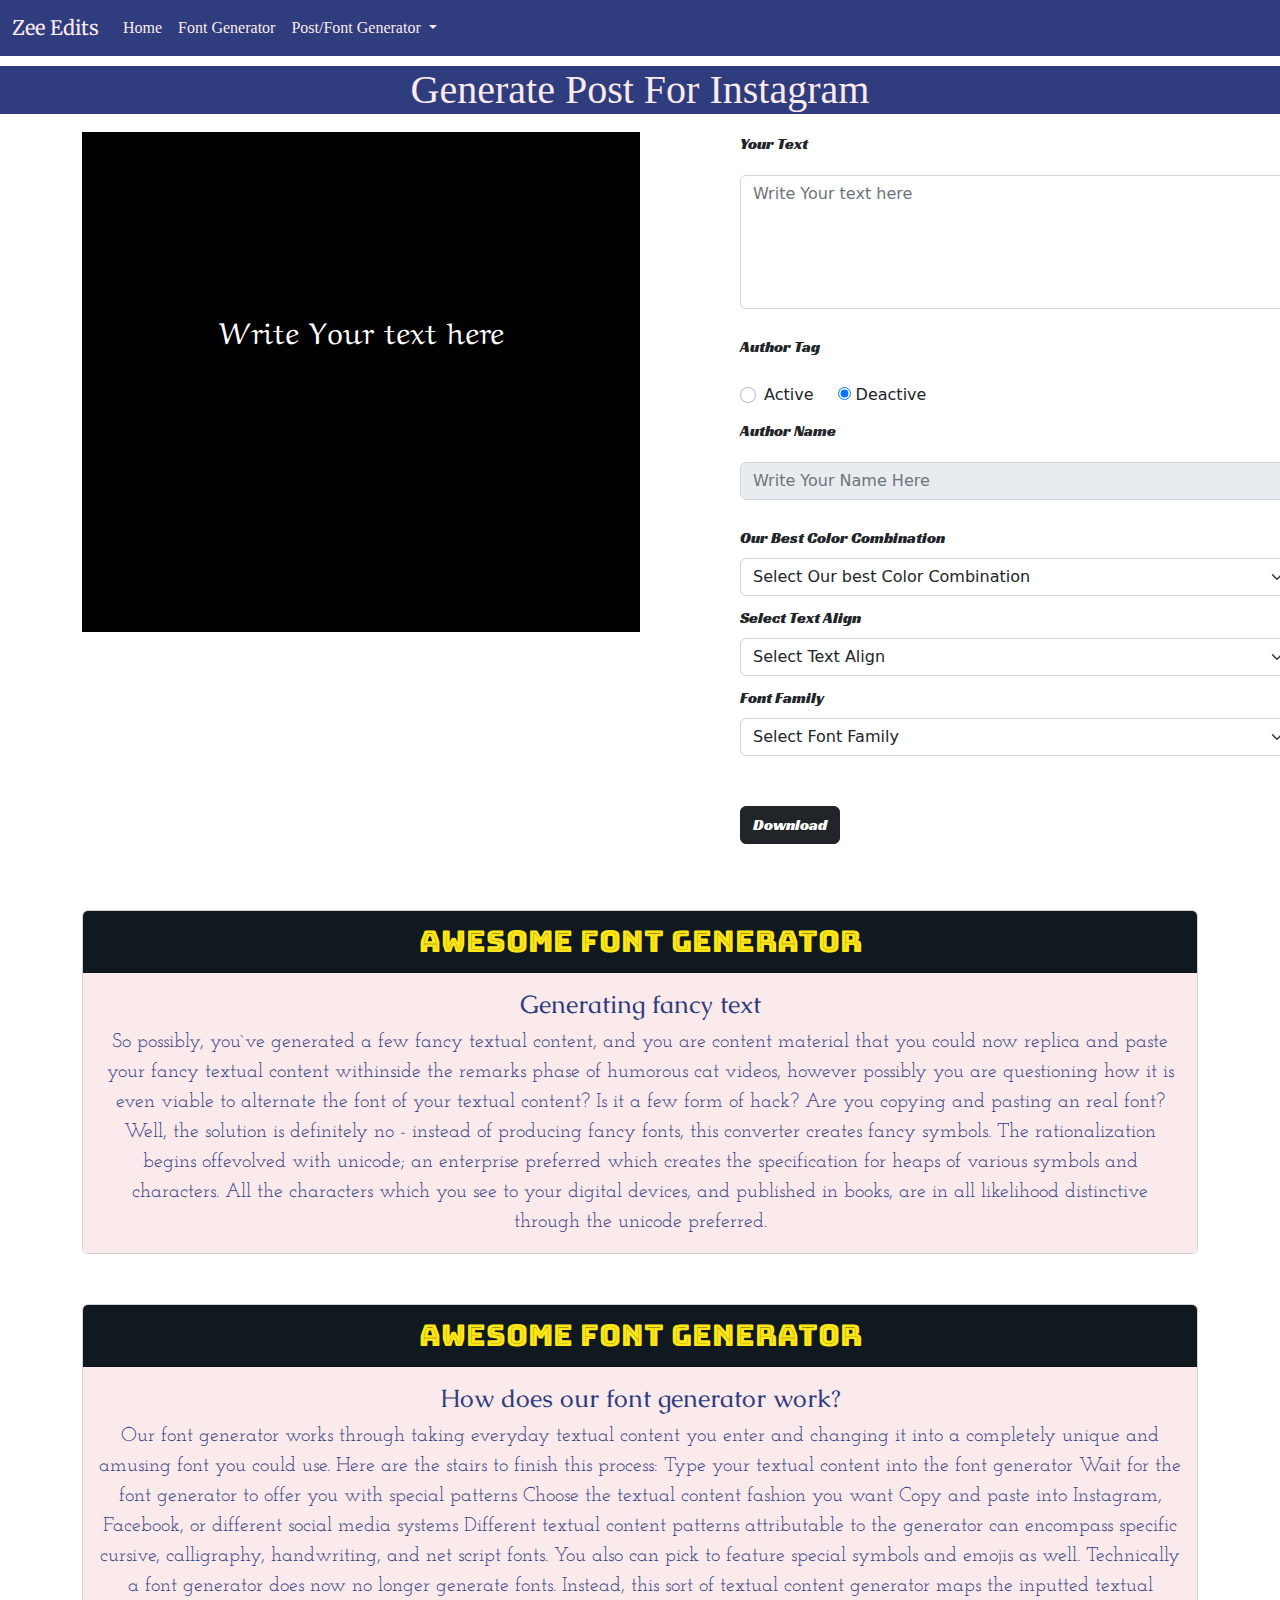
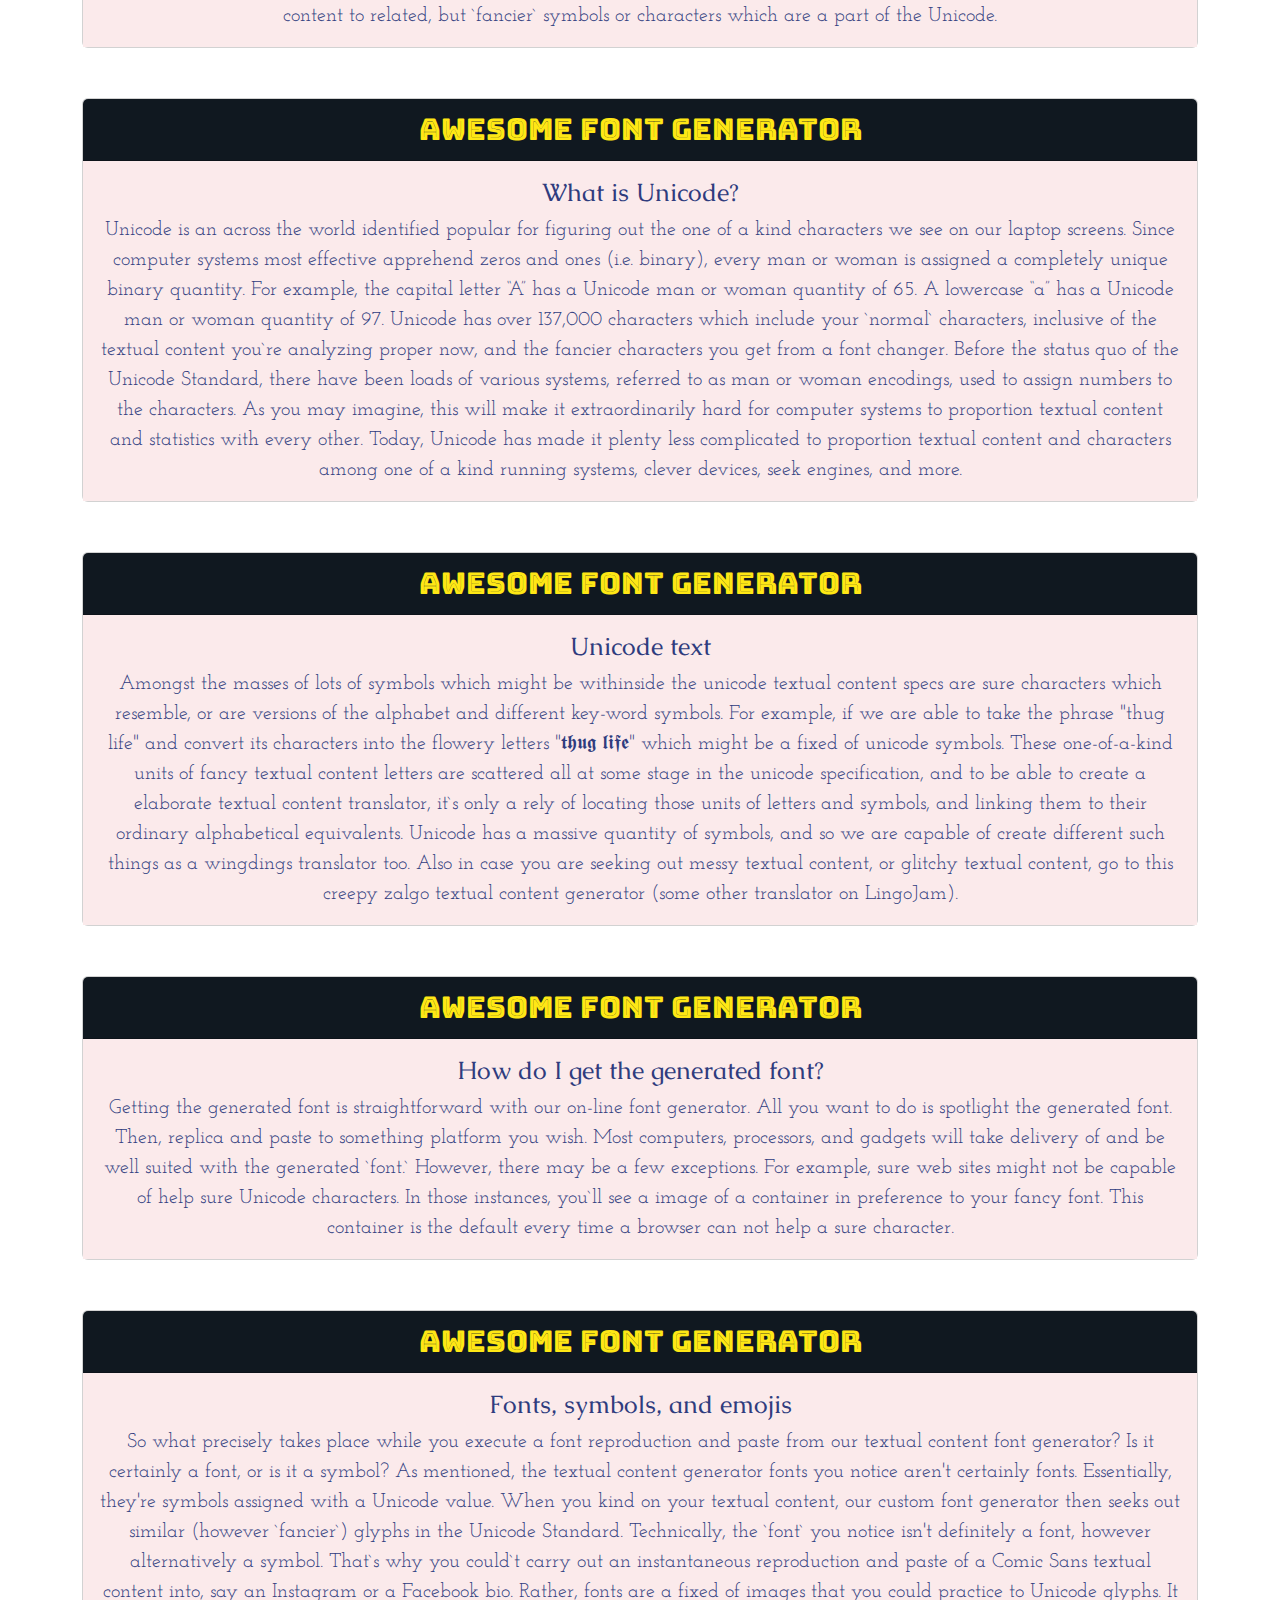
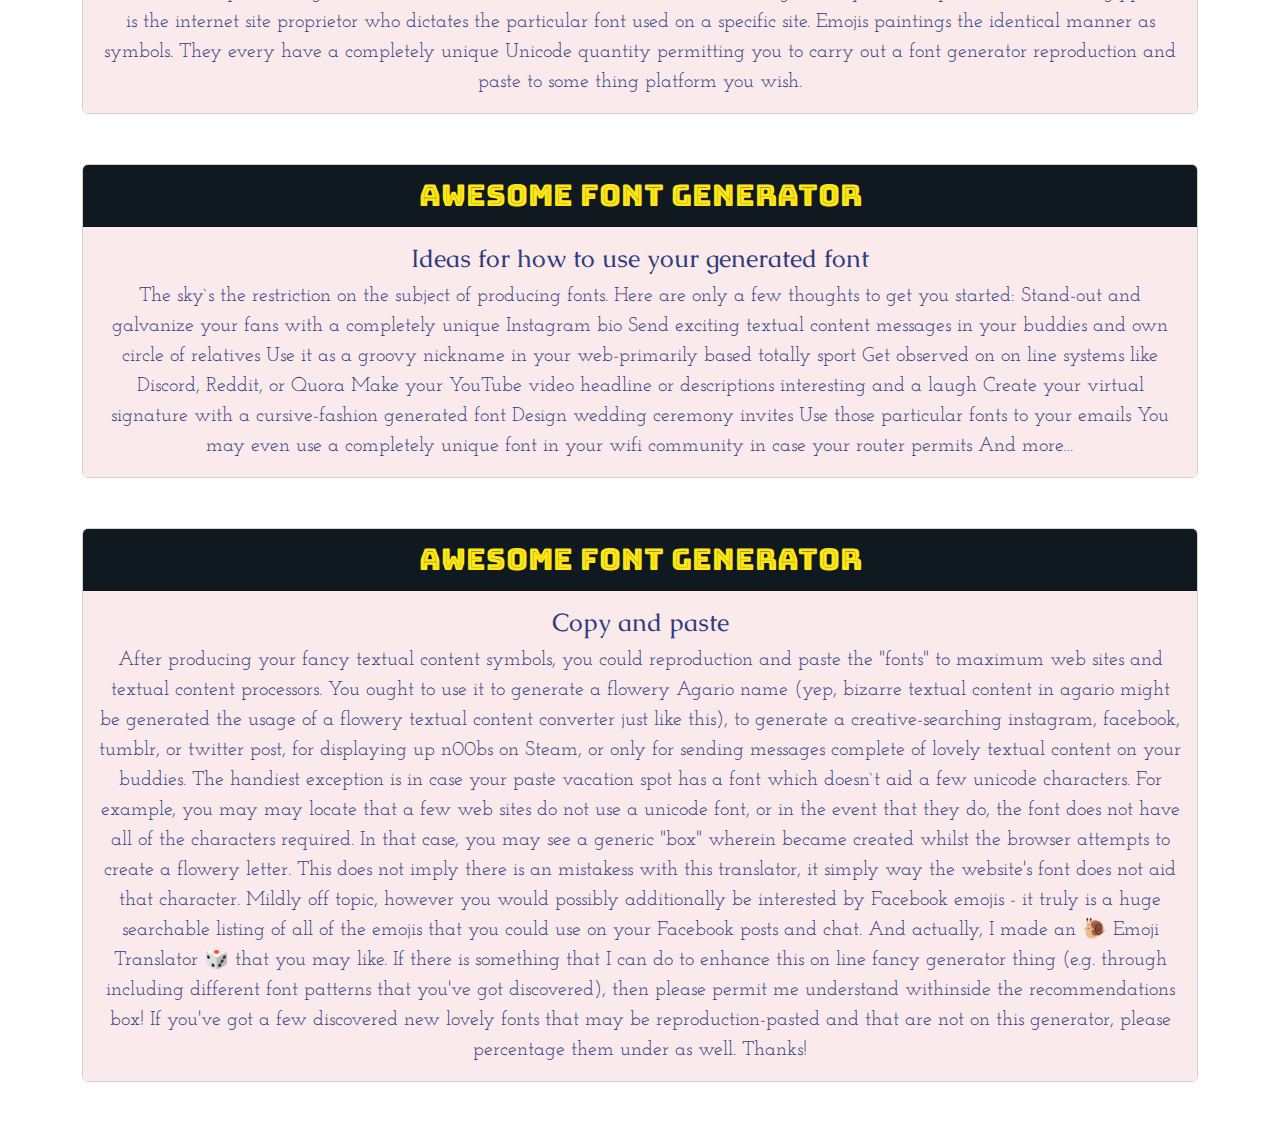
==== commit 68583f66: "page link" ====
--- a/index.html
+++ b/index.html
@@ -46,17 +46,17 @@
           <!-- <li class="nav-item">
                         <a class="nav-link" href="#">Pricing</a>
                     </li> -->
-          <!-- <li class="nav-item dropdown">
+          <li class="nav-item dropdown">
                         <a class="nav-link dropdown-toggle" href="#" id="navbarDropdownMenuLink" role="button"
                             data-bs-toggle="dropdown" aria-expanded="false">
-                            Dropdown link
+                            Post/Font Generator
                         </a>
                         <ul class="dropdown-menu" aria-labelledby="navbarDropdownMenuLink">
-                            <li><a class="dropdown-item" href="#">Action</a></li>
-                            <li><a class="dropdown-item" href="#">Another action</a></li>
-                            <li><a class="dropdown-item" href="#">Something else here</a></li>
+                            <li><a class="dropdown-item" href="font_generator_free.html">font generator free</a></li>
+                            <li><a class="dropdown-item" href="font_generator_free_fire.html">font generator free fire</a></li>
+                            <li><a class="dropdown-item" href="font_generator_free_copy_and_paste.html">font generator free copy and paste</a></li>
                         </ul>
-                    </li> -->
+                    </li>
         </ul>
       </div>
     </div>
@@ -73,7 +73,7 @@
     </center>
   </div>
   
-  <script type='text/javascript' src='//regainthong.com/c1/10/ed/c110ed75fcdcdc4d70599132c4b7487f.js'></script>
+  <!-- <script type='text/javascript' src='//regainthong.com/c1/10/ed/c110ed75fcdcdc4d70599132c4b7487f.js'></script> -->
   <script type="text/javascript">
     atOptions = {
       'key' : '3369fd5735dc72a9ed1715fbc3cd5993',
--- a/css/style.css
+++ b/css/style.css
@@ -14,6 +14,9 @@
 
 .nav-item a{
     color: #FBEAEB;
+}
+ul .dropdown-menu{
+    background-color: #2F3C7E;
 }
 
 .img-edit {
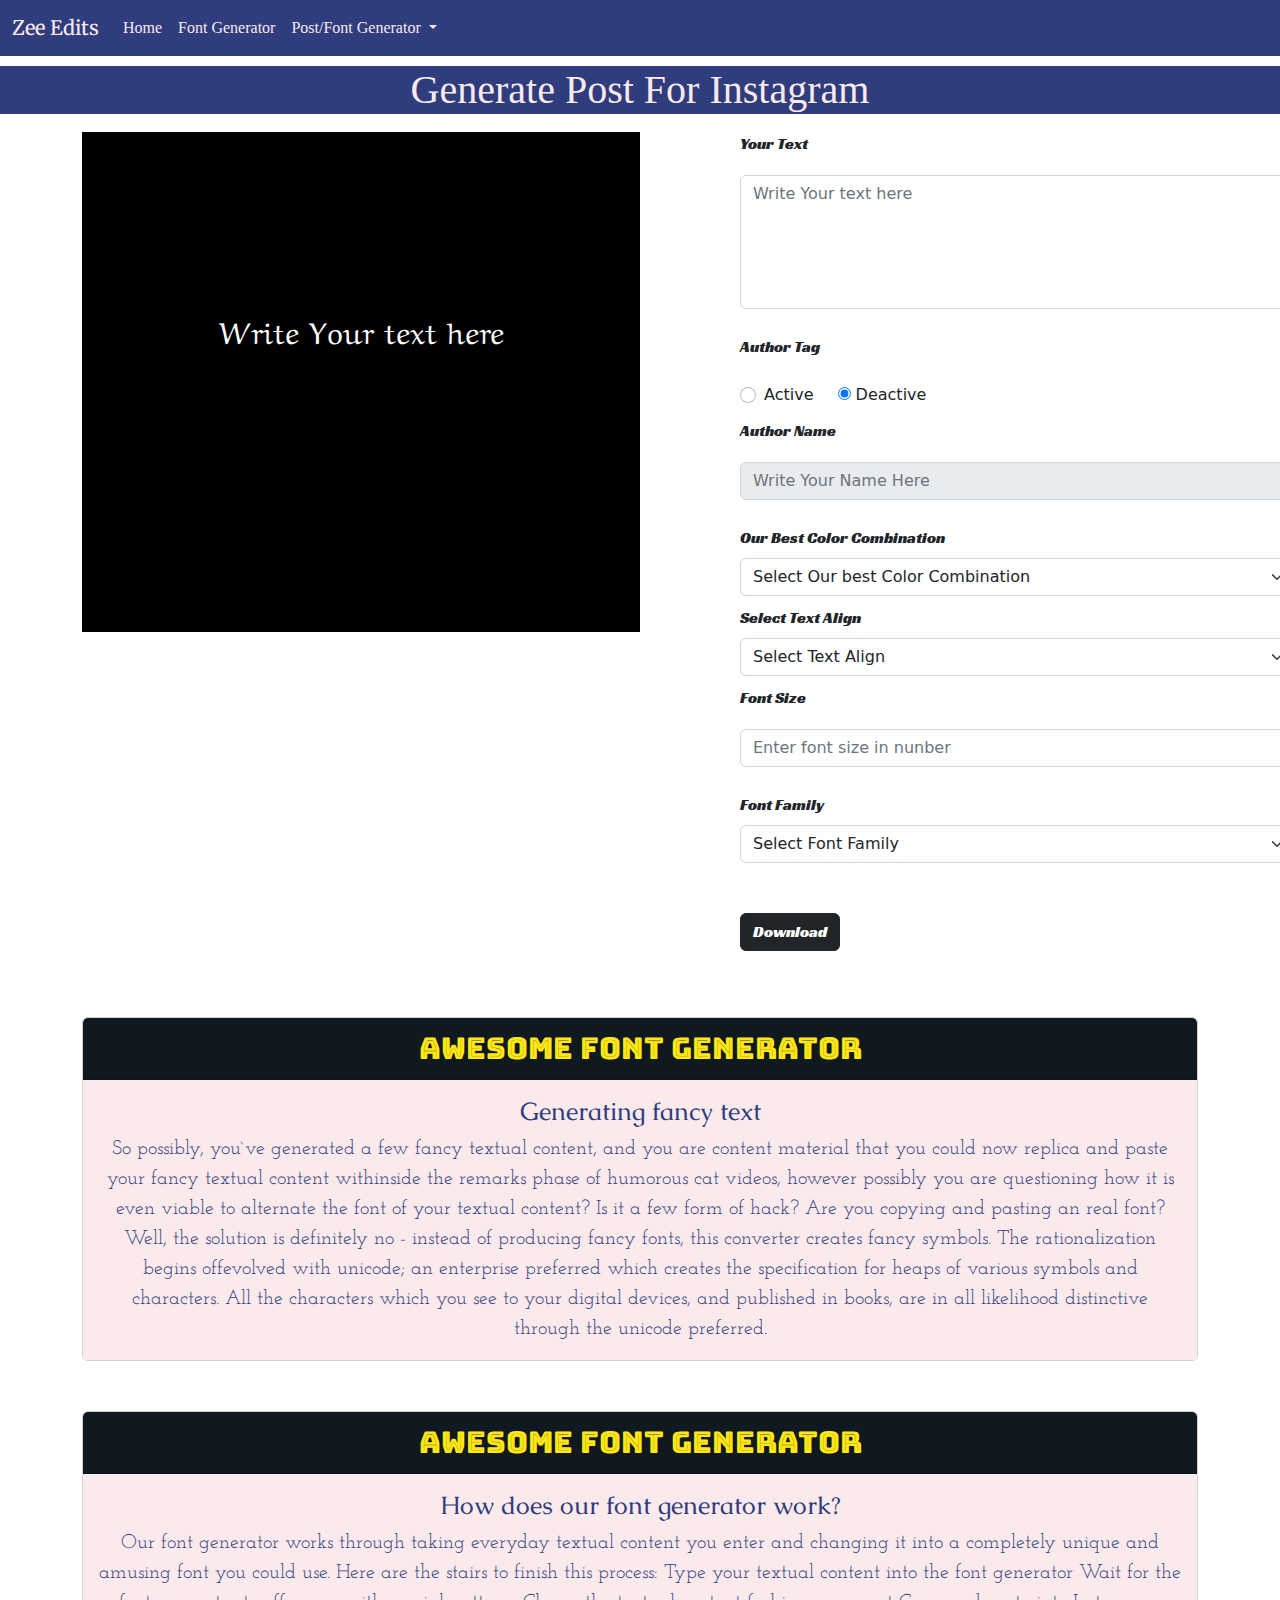
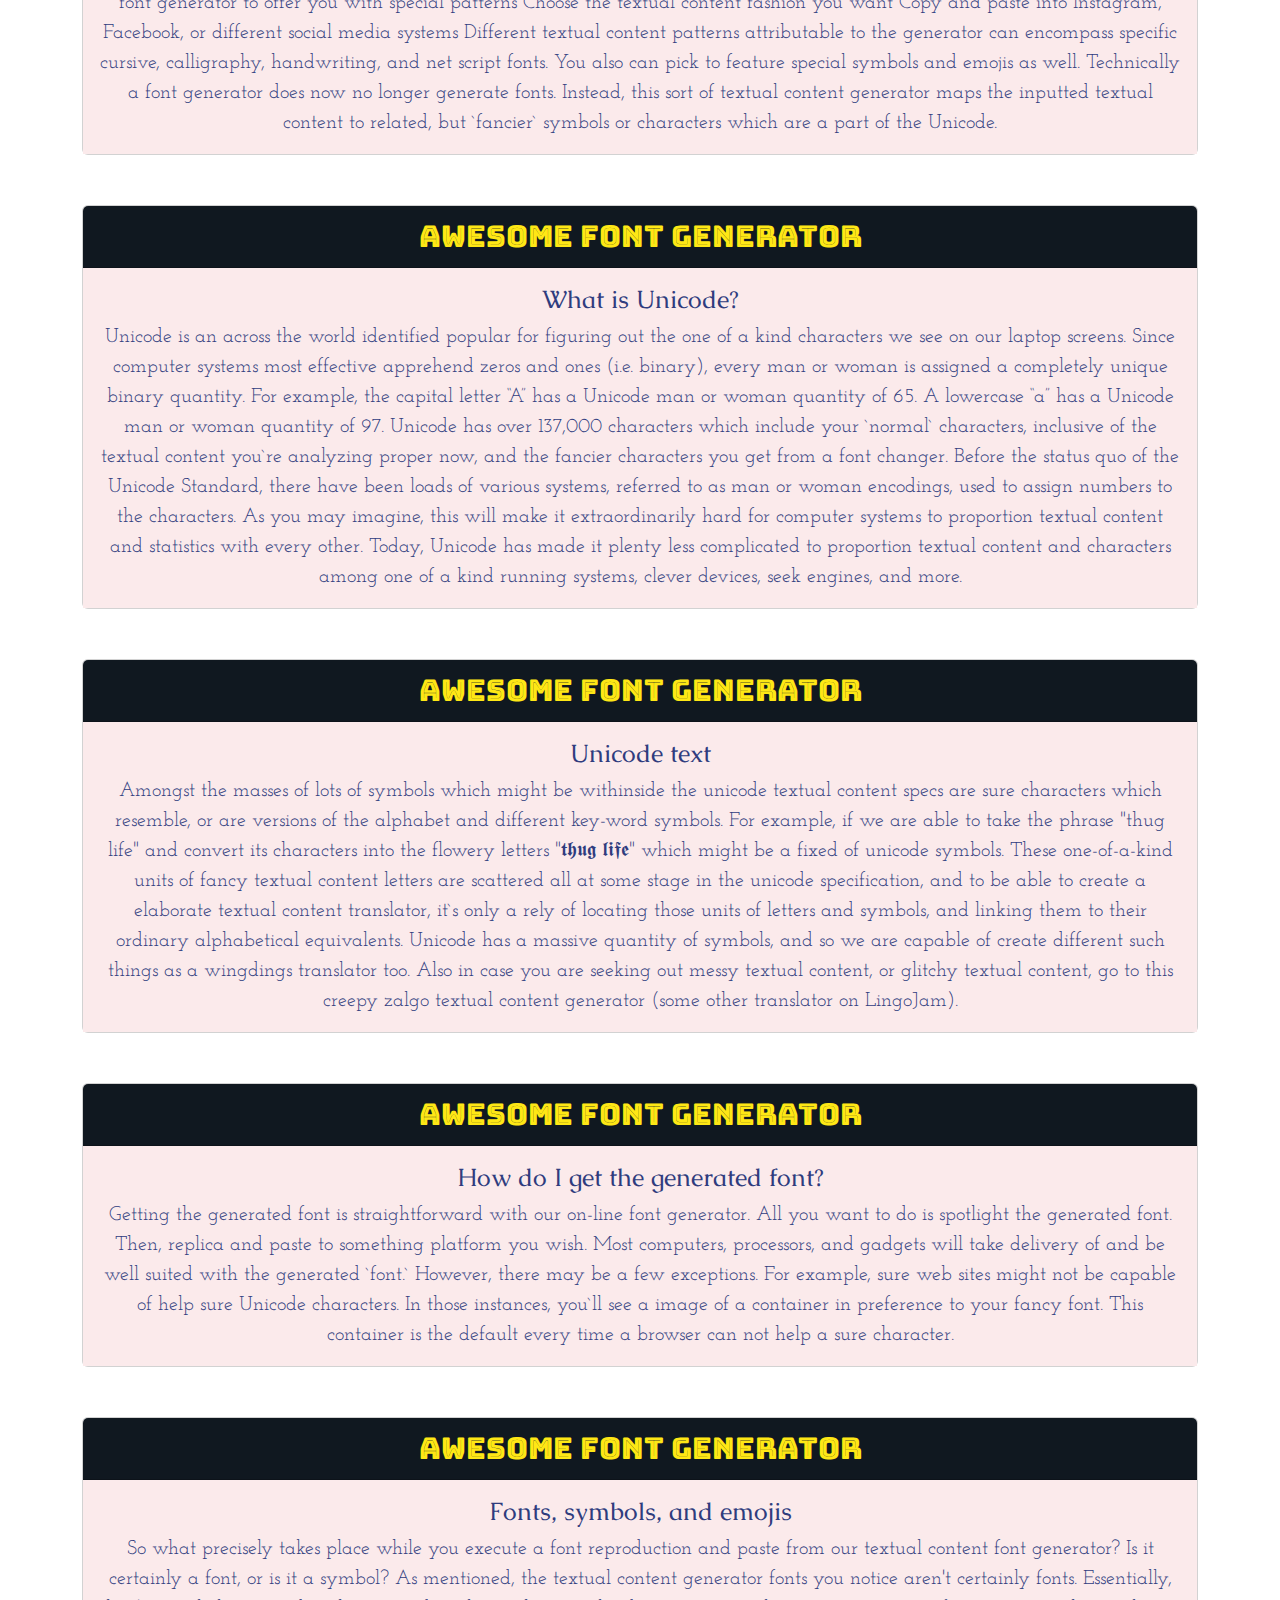
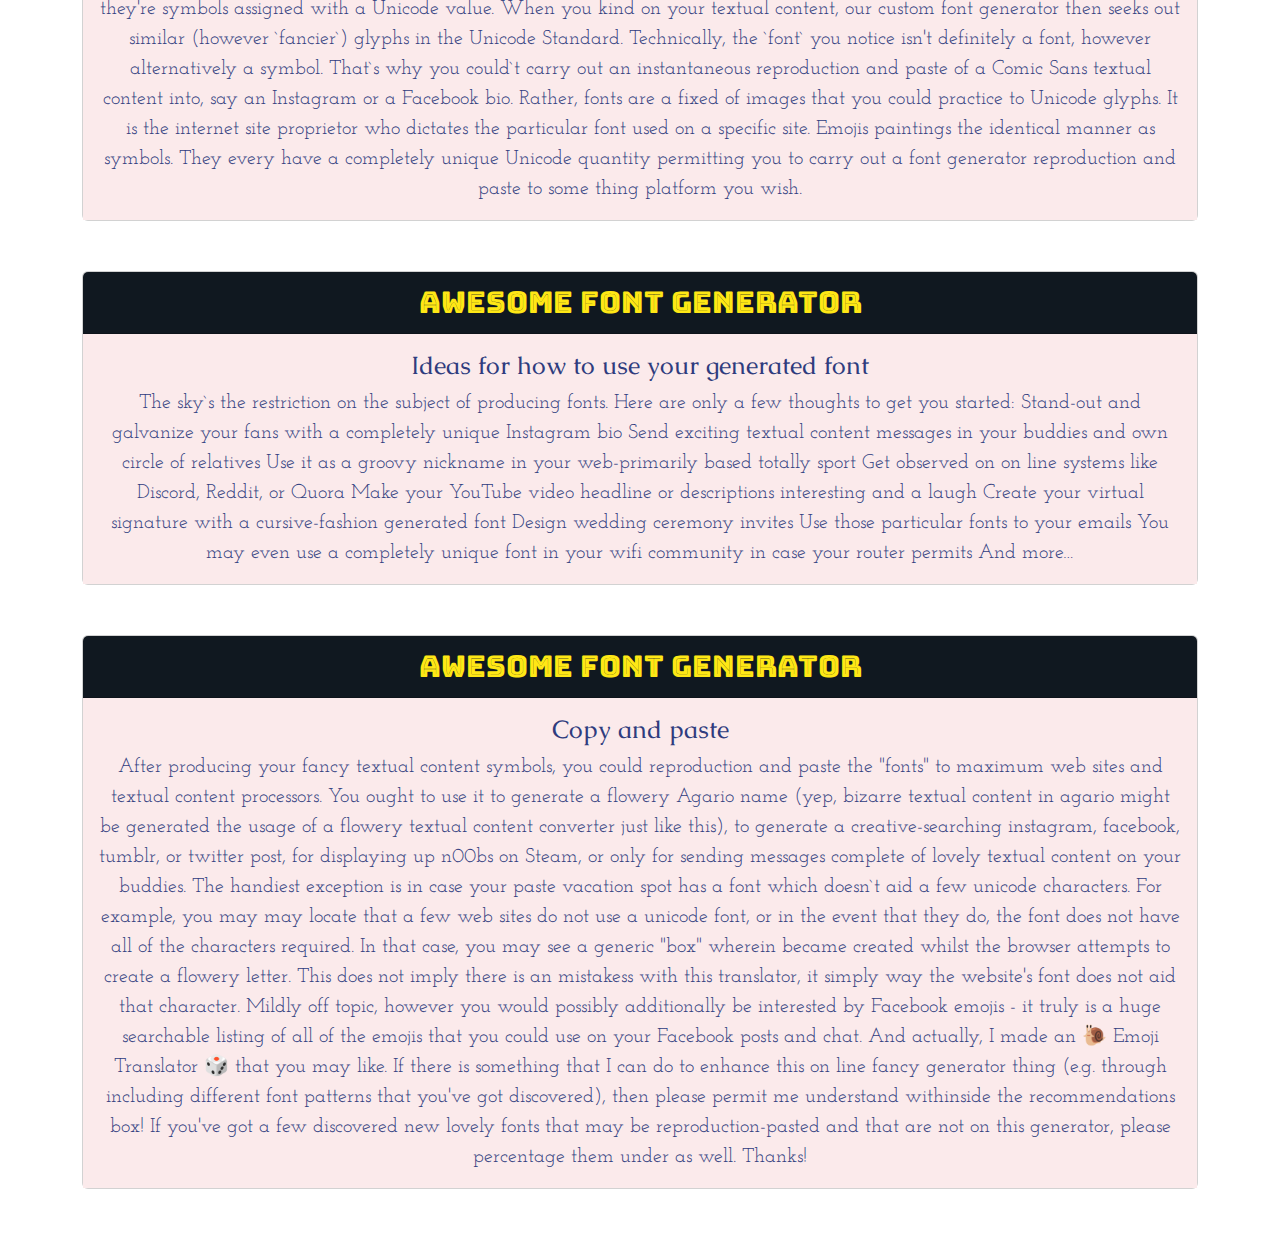
==== commit 2651e4c4: "font size added" ====
--- a/index.html
+++ b/index.html
@@ -53,7 +53,7 @@
                         </a>
                         <ul class="dropdown-menu" aria-labelledby="navbarDropdownMenuLink">
                             <li><a class="dropdown-item" href="font_generator_free.html">font generator free</a></li>
-                            <li><a class="dropdown-item" href="font_generator_free_fire.html">font generator free fire</a></li>
+                            <!-- <li><a class="dropdown-item" href="font_generator_free_fire.html">font generator free fire</a></li> -->
                             <li><a class="dropdown-item" href="font_generator_free_copy_and_paste.html">font generator free copy and paste</a></li>
                         </ul>
                     </li>
@@ -225,12 +225,11 @@
                         <label for="exampleInputEmail1" class="form-label">Text Color</label>
                         <input type="color" class="form-control color-text" id="exampleInputEmail1"
                             aria-describedby="emailHelp">
-                    </div>
+                    </div> -->
                     <div class="mb-3">
                         <label for="exampleInputEmail1" class="form-label">Font Size</label>
-                        <input type="number" class="form-control font-size" placeholder="Enter font size in nunber"
-                            id="exampleInputEmail1" aria-describedby="emailHelp">
-                    </div> -->
+                        <input type="number" class="form-control form-input font-size" placeholder="Enter font size in nunber">
+                    </div>
 
 
           <label fo r="exampleInputEmail1" class="form-label">Font Family</label>
--- a/css/style.css
+++ b/css/style.css
@@ -206,4 +206,16 @@
         text-align: center;
         margin: 10px 0 10px 0 ;
     }
+  }
+
+  .player-card{
+    width: 18rem;
+    height: 467px !important;
+  }
+  .img-card{
+    height: 250px; 
+  }
+  .img-uploaded{
+    width: 100%;
+    height: 100%;
   }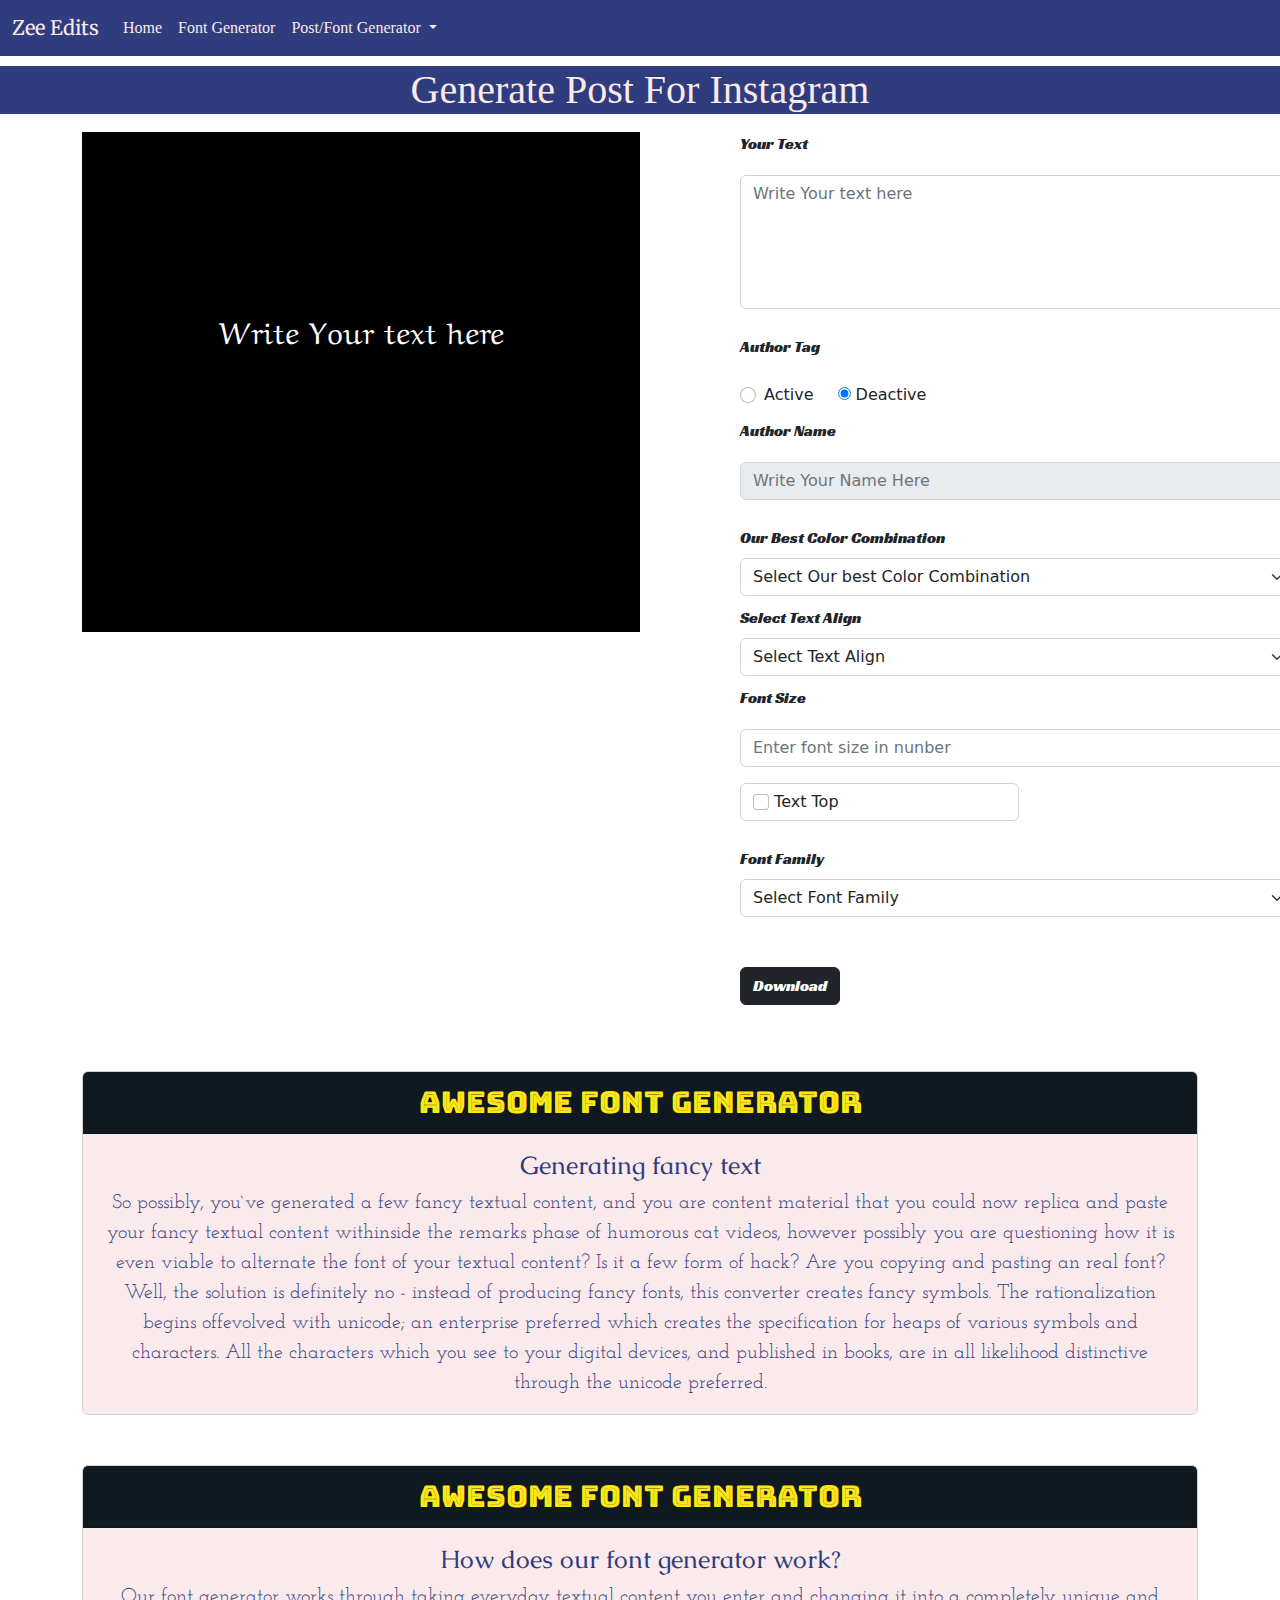
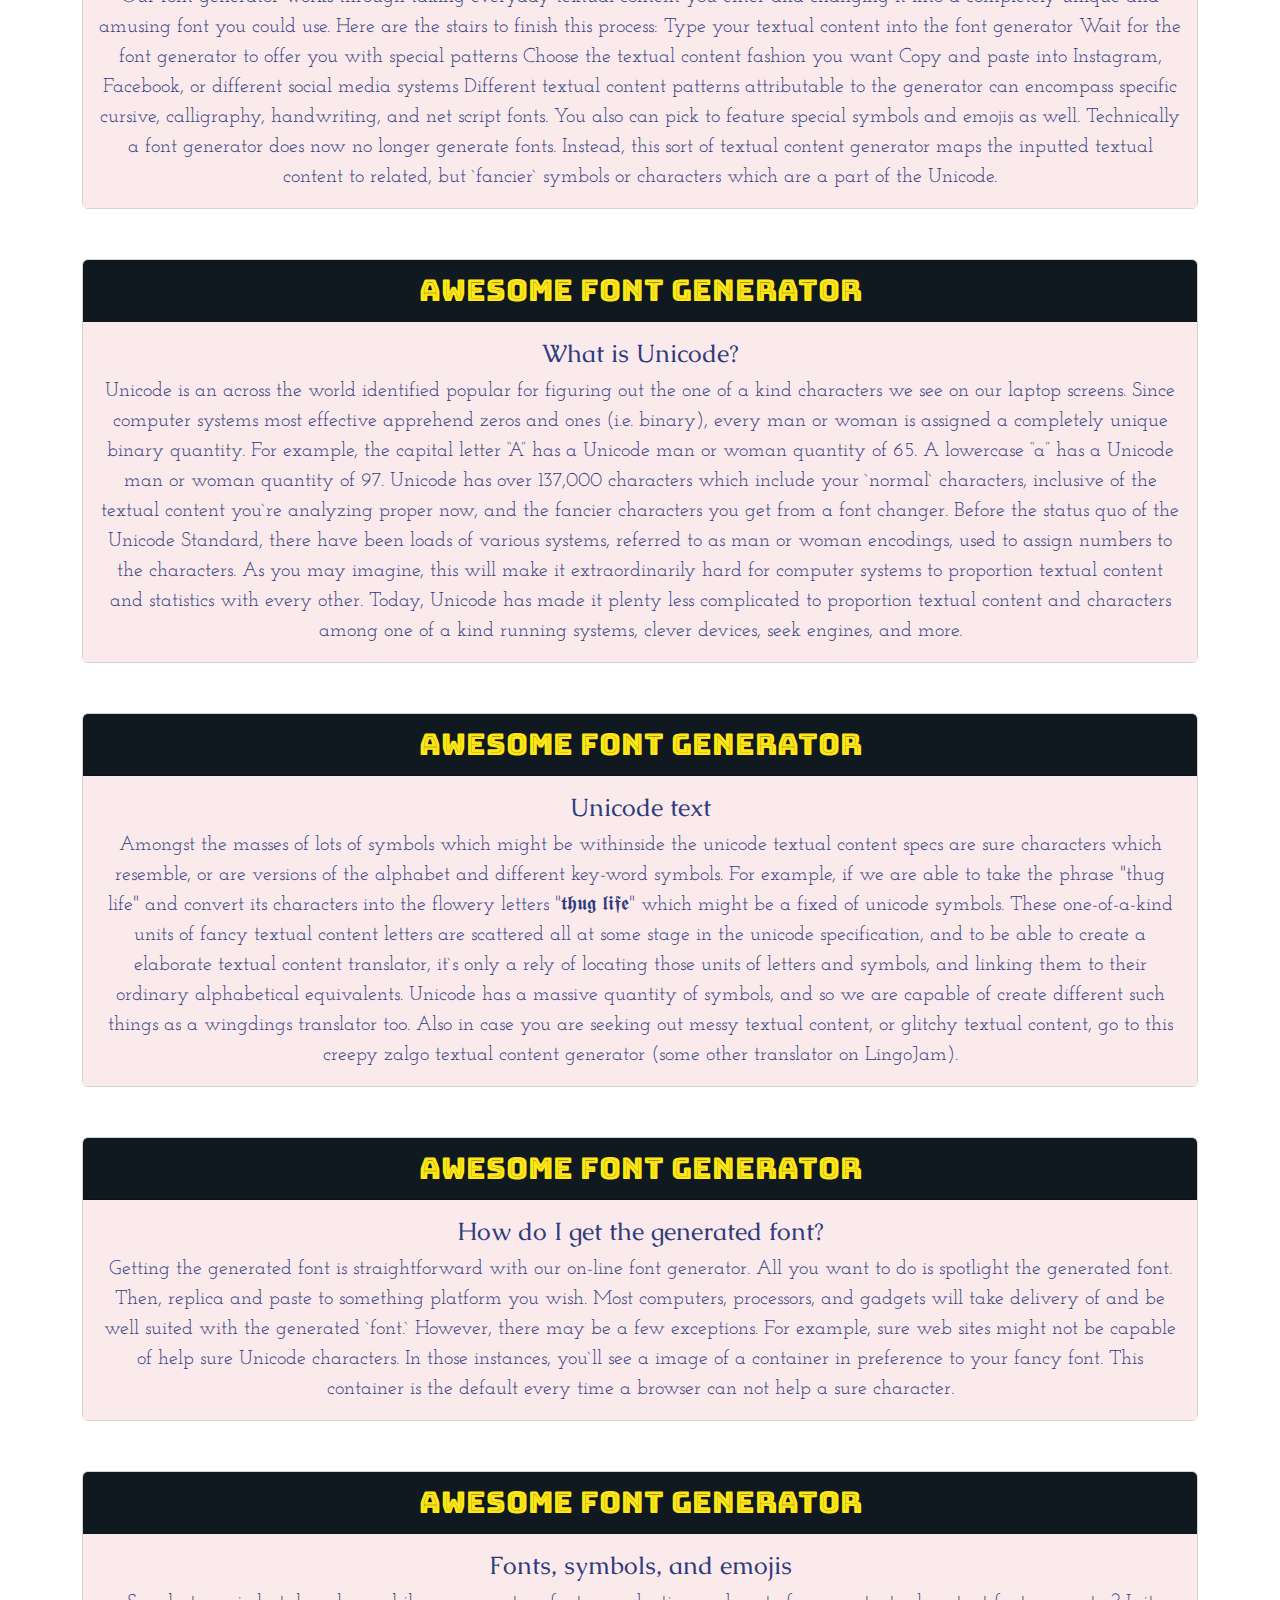
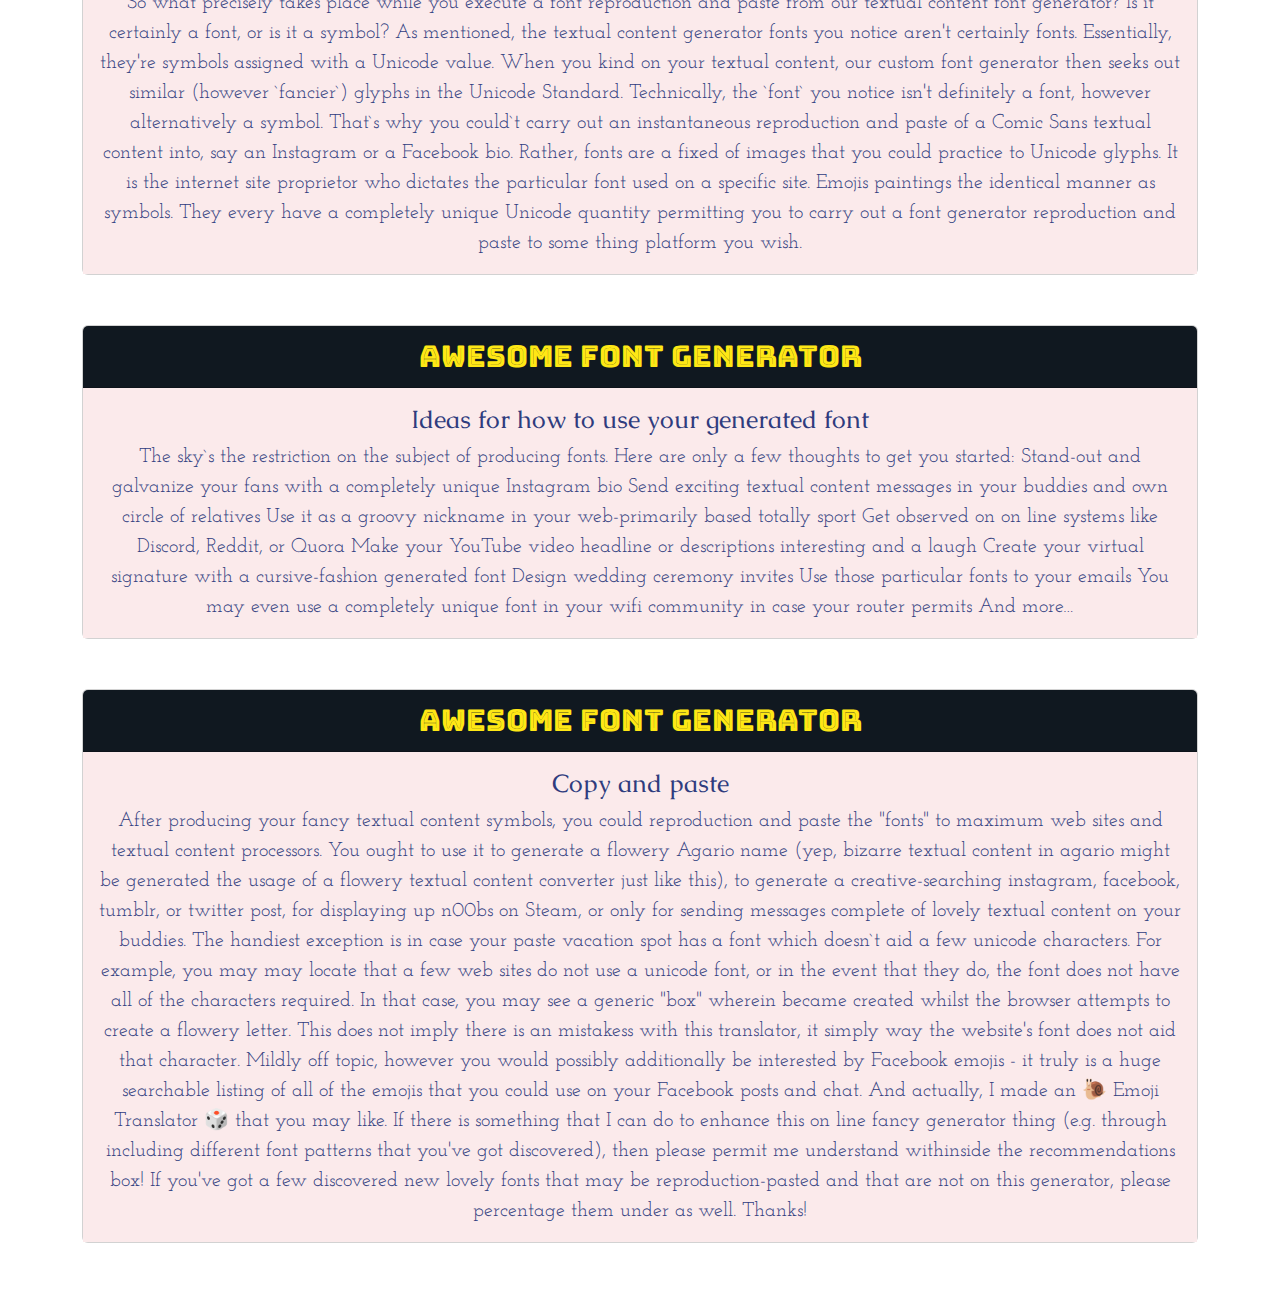
==== commit f637ee38: "text top style added" ====
--- a/index.html
+++ b/index.html
@@ -229,6 +229,14 @@
                     <div class="mb-3">
                         <label for="exampleInputEmail1" class="form-label">Font Size</label>
                         <input type="number" class="form-control form-input font-size" placeholder="Enter font size in nunber">
+                    </div>
+                    <div class="mb-3">
+                        <div class="fo0rm-check form-input">
+                          <input class="form-check-input text-top" type="checkbox" value="" id="flexCheckChecked" >
+                          <label class="form-check-label" for="flexCheckChecked">
+                            Text Top
+                          </label>
+                        </div>
                     </div>
 
 
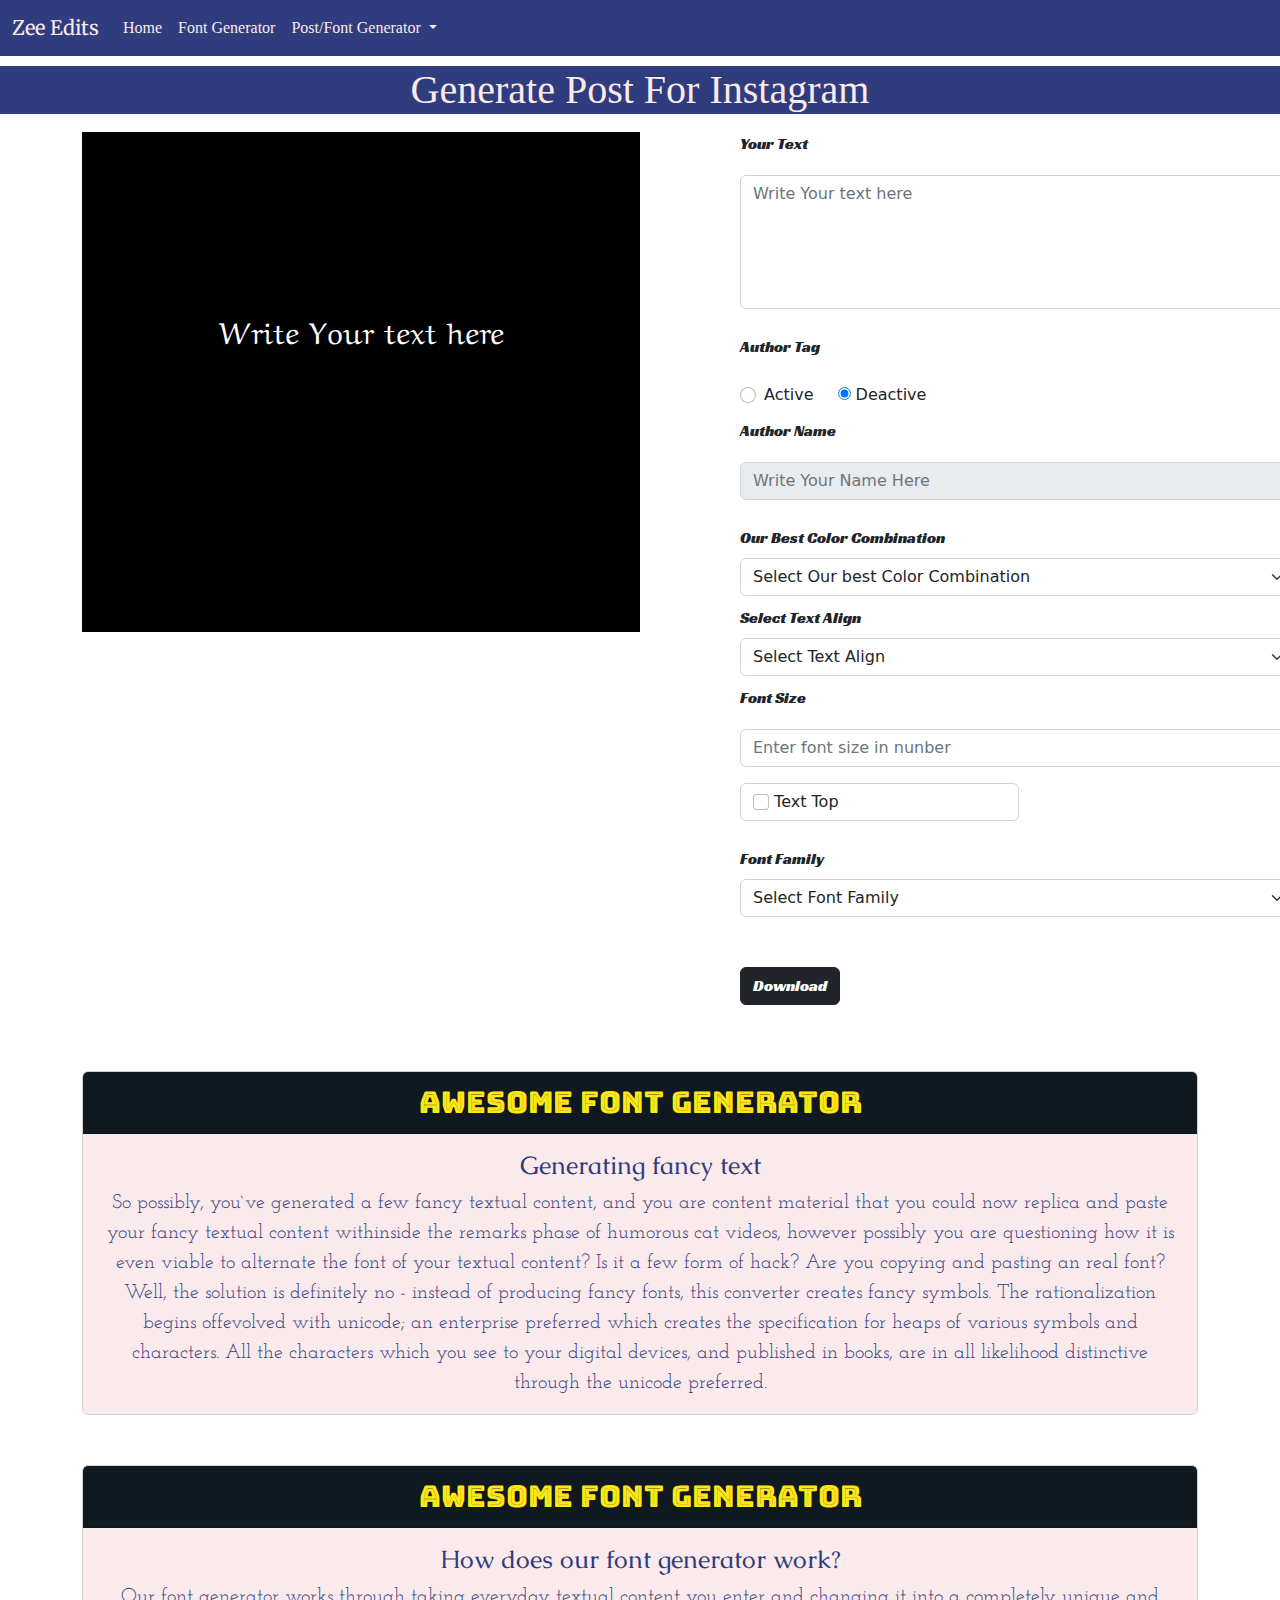
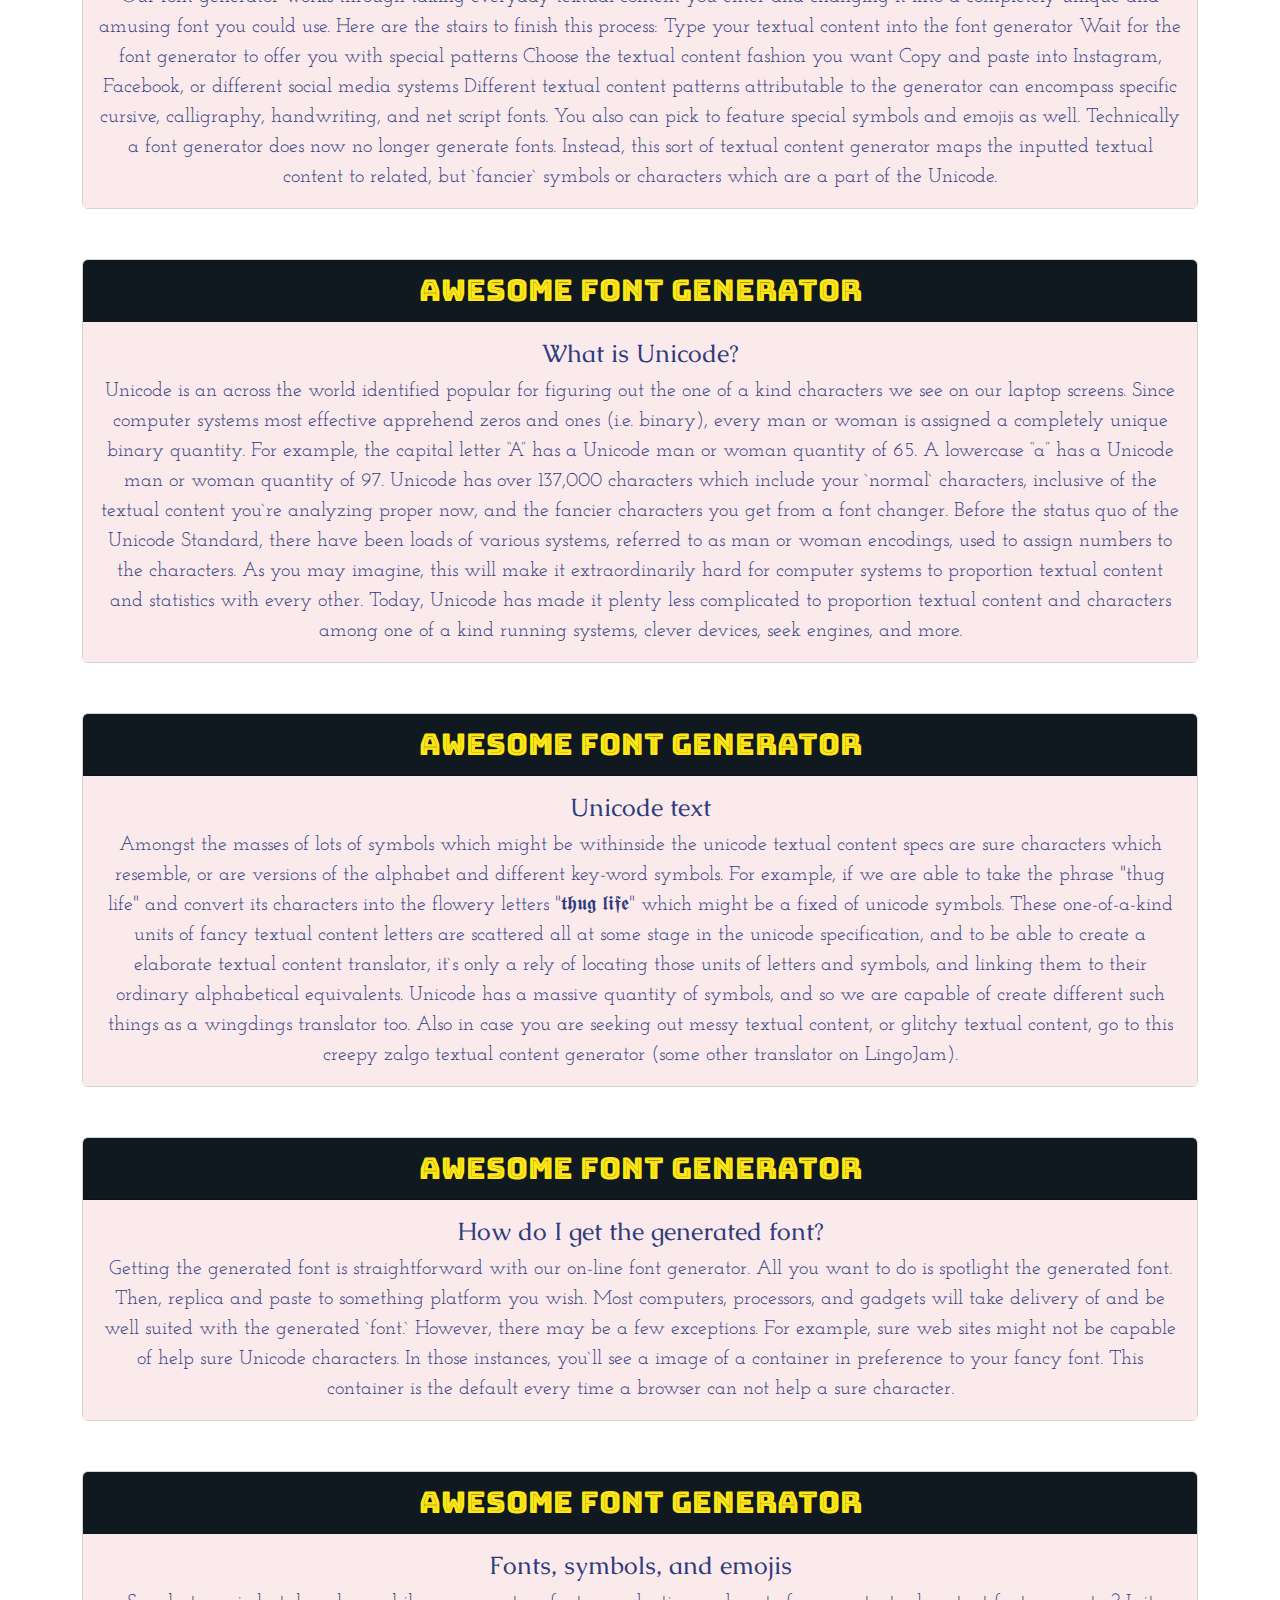
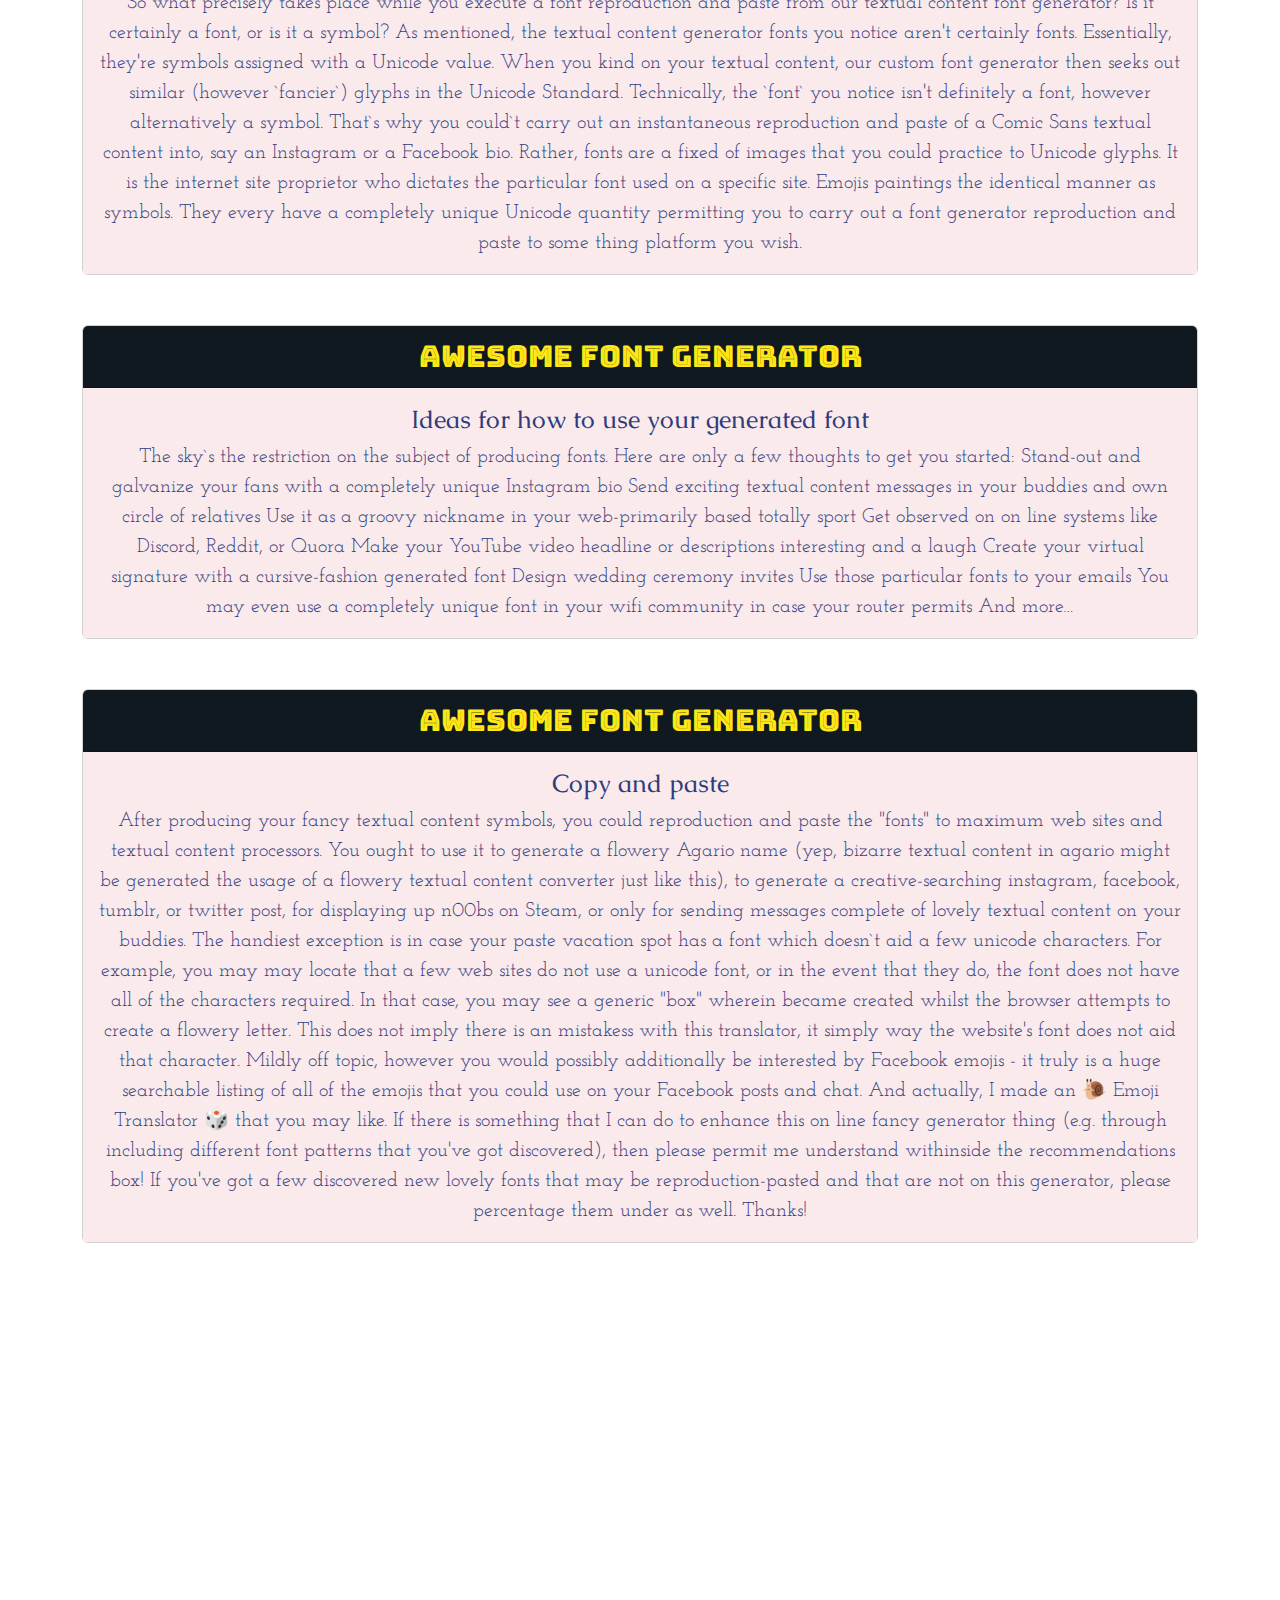
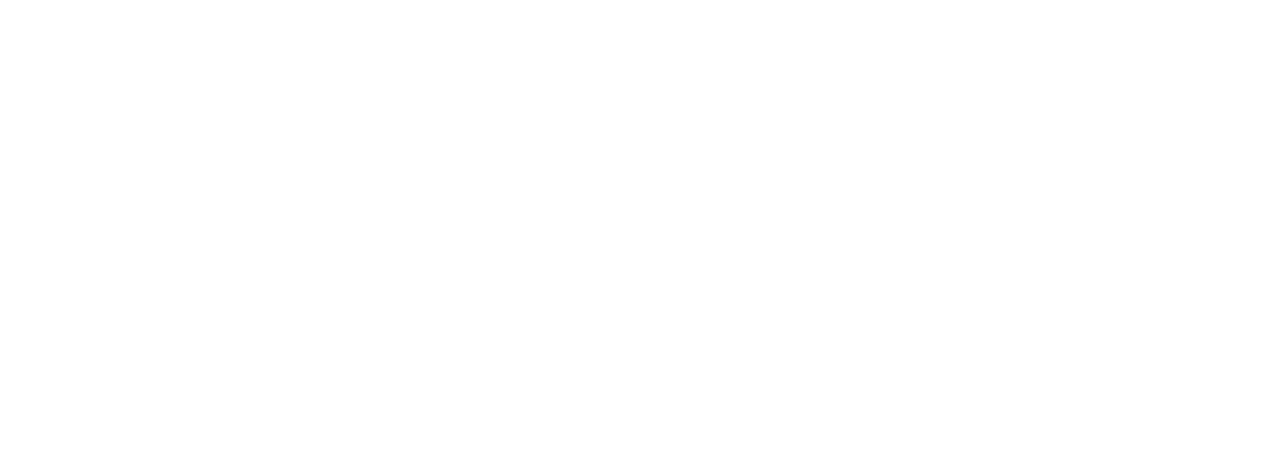
==== commit aeac1e48: "ads update" ====
--- a/index.html
+++ b/index.html
@@ -47,16 +47,17 @@
                         <a class="nav-link" href="#">Pricing</a>
                     </li> -->
           <li class="nav-item dropdown">
-                        <a class="nav-link dropdown-toggle" href="#" id="navbarDropdownMenuLink" role="button"
-                            data-bs-toggle="dropdown" aria-expanded="false">
-                            Post/Font Generator
-                        </a>
-                        <ul class="dropdown-menu" aria-labelledby="navbarDropdownMenuLink">
-                            <li><a class="dropdown-item" href="font_generator_free.html">font generator free</a></li>
-                            <!-- <li><a class="dropdown-item" href="font_generator_free_fire.html">font generator free fire</a></li> -->
-                            <li><a class="dropdown-item" href="font_generator_free_copy_and_paste.html">font generator free copy and paste</a></li>
-                        </ul>
-                    </li>
+            <a class="nav-link dropdown-toggle" href="#" id="navbarDropdownMenuLink" role="button"
+              data-bs-toggle="dropdown" aria-expanded="false">
+              Post/Font Generator
+            </a>
+            <ul class="dropdown-menu" aria-labelledby="navbarDropdownMenuLink">
+              <li><a class="dropdown-item" href="font_generator_free.html">font generator free</a></li>
+              <!-- <li><a class="dropdown-item" href="font_generator_free_fire.html">font generator free fire</a></li> -->
+              <li><a class="dropdown-item" href="font_generator_free_copy_and_paste.html">font generator free copy and
+                  paste</a></li>
+            </ul>
+          </li>
         </ul>
       </div>
     </div>
@@ -72,45 +73,45 @@
       <h1 class="head-title">Generate Post For Twitter</h1>
     </center>
   </div>
-  
+
   <!-- <script type='text/javascript' src='//regainthong.com/c1/10/ed/c110ed75fcdcdc4d70599132c4b7487f.js'></script> -->
   <script type="text/javascript">
     atOptions = {
-      'key' : '3369fd5735dc72a9ed1715fbc3cd5993',
-      'format' : 'iframe',
-      'height' : 50,
-      'width' : 320,
-      'params' : {}
+      'key': '3369fd5735dc72a9ed1715fbc3cd5993',
+      'format': 'iframe',
+      'height': 50,
+      'width': 320,
+      'params': {}
     };
     document.write('<scr' + 'ipt type="text/javascript" src="http' + (location.protocol === 'https:' ? 's' : '') + '://regainthong.com/3369fd5735dc72a9ed1715fbc3cd5993/invoke.js"></scr' + 'ipt>');
   </script>
   <script type="text/javascript">
     atOptions = {
-      'key' : '3369fd5735dc72a9ed1715fbc3cd5993',
-      'format' : 'iframe',
-      'height' : 50,
-      'width' : 320,
-      'params' : {}
+      'key': '3369fd5735dc72a9ed1715fbc3cd5993',
+      'format': 'iframe',
+      'height': 50,
+      'width': 320,
+      'params': {}
     };
     document.write('<scr' + 'ipt type="text/javascript" src="http' + (location.protocol === 'https:' ? 's' : '') + '://regainthong.com/3369fd5735dc72a9ed1715fbc3cd5993/invoke.js"></scr' + 'ipt>');
   </script>
   <script type="text/javascript">
     atOptions = {
-      'key' : '3369fd5735dc72a9ed1715fbc3cd5993',
-      'format' : 'iframe',
-      'height' : 50,
-      'width' : 320,
-      'params' : {}
+      'key': '3369fd5735dc72a9ed1715fbc3cd5993',
+      'format': 'iframe',
+      'height': 50,
+      'width': 320,
+      'params': {}
     };
     document.write('<scr' + 'ipt type="text/javascript" src="http' + (location.protocol === 'https:' ? 's' : '') + '://regainthong.com/3369fd5735dc72a9ed1715fbc3cd5993/invoke.js"></scr' + 'ipt>');
   </script>
   <script type="text/javascript">
     atOptions = {
-      'key' : '3369fd5735dc72a9ed1715fbc3cd5993',
-      'format' : 'iframe',
-      'height' : 50,
-      'width' : 320,
-      'params' : {}
+      'key': '3369fd5735dc72a9ed1715fbc3cd5993',
+      'format': 'iframe',
+      'height': 50,
+      'width': 320,
+      'params': {}
     };
     document.write('<scr' + 'ipt type="text/javascript" src="http' + (location.protocol === 'https:' ? 's' : '') + '://regainthong.com/3369fd5735dc72a9ed1715fbc3cd5993/invoke.js"></scr' + 'ipt>');
   </script>
@@ -226,18 +227,18 @@
                         <input type="color" class="form-control color-text" id="exampleInputEmail1"
                             aria-describedby="emailHelp">
                     </div> -->
-                    <div class="mb-3">
-                        <label for="exampleInputEmail1" class="form-label">Font Size</label>
-                        <input type="number" class="form-control form-input font-size" placeholder="Enter font size in nunber">
-                    </div>
-                    <div class="mb-3">
-                        <div class="fo0rm-check form-input">
-                          <input class="form-check-input text-top" type="checkbox" value="" id="flexCheckChecked" >
-                          <label class="form-check-label" for="flexCheckChecked">
-                            Text Top
-                          </label>
-                        </div>
-                    </div>
+          <div class="mb-3">
+            <label for="exampleInputEmail1" class="form-label">Font Size</label>
+            <input type="number" class="form-control form-input font-size" placeholder="Enter font size in nunber">
+          </div>
+          <div class="mb-3">
+            <div class="fo0rm-check form-input">
+              <input class="form-check-input text-top" type="checkbox" value="" id="flexCheckChecked">
+              <label class="form-check-label" for="flexCheckChecked">
+                Text Top
+              </label>
+            </div>
+          </div>
 
 
           <label fo r="exampleInputEmail1" class="form-label">Font Family</label>
@@ -377,11 +378,12 @@
           </div>
         </form>
       </div>
-      
-    </div>
-    <script async="async" data-cfasync="false" src="//regainthong.com/7ffc3d8499a9d36fcf3d9327463c3bc0/invoke.js"></script>
-<div id="container-7ffc3d8499a9d36fcf3d9327463c3bc0"></div>
-<!-- <script type="text/javascript">
+
+    </div>
+    <script async="async" data-cfasync="false"
+      src="//regainthong.com/7ffc3d8499a9d36fcf3d9327463c3bc0/invoke.js"></script>
+    <div id="container-7ffc3d8499a9d36fcf3d9327463c3bc0"></div>
+    <!-- <script type="text/javascript">
   atOptions = {
     'key' : '3369fd5735dc72a9ed1715fbc3cd5993',
     'format' : 'iframe',
@@ -411,36 +413,10 @@
               2 days ago
             </div> -->
     </div>
-    <script type="text/javascript">
-      atOptions = {
-        'key' : '3369fd5735dc72a9ed1715fbc3cd5993',
-        'format' : 'iframe',
-        'height' : 50,
-        'width' : 320,
-        'params' : {}
-      };
-      document.write('<scr' + 'ipt type="text/javascript" src="http' + (location.protocol === 'https:' ? 's' : '') + '://regainthong.com/3369fd5735dc72a9ed1715fbc3cd5993/invoke.js"></scr' + 'ipt>');
-    </script>
-    <script type="text/javascript">
-      atOptions = {
-        'key' : '3369fd5735dc72a9ed1715fbc3cd5993',
-        'format' : 'iframe',
-        'height' : 50,
-        'width' : 320,
-        'params' : {}
-      };
-      document.write('<scr' + 'ipt type="text/javascript" src="http' + (location.protocol === 'https:' ? 's' : '') + '://regainthong.com/3369fd5735dc72a9ed1715fbc3cd5993/invoke.js"></scr' + 'ipt>');
-    </script>
-    <script type="text/javascript">
-      atOptions = {
-        'key' : '3369fd5735dc72a9ed1715fbc3cd5993',
-        'format' : 'iframe',
-        'height' : 50,
-        'width' : 320,
-        'params' : {}
-      };
-      document.write('<scr' + 'ipt type="text/javascript" src="http' + (location.protocol === 'https:' ? 's' : '') + '://regainthong.com/3369fd5735dc72a9ed1715fbc3cd5993/invoke.js"></scr' + 'ipt>');
-    </script>
+    <script async="async" data-cfasync="false"
+      src="//pl17807012.highrevenuegate.com/118314ebb47425814975faa2c89eaa54/invoke.js"></script>
+    <div id="container-118314ebb47425814975faa2c89eaa54"></div>
+
     <div class="card text-center">
       <div class="card-header">
         Awesome Font Generator
@@ -468,33 +444,43 @@
     </div>
     <script type="text/javascript">
       atOptions = {
-        'key' : '3369fd5735dc72a9ed1715fbc3cd5993',
-        'format' : 'iframe',
-        'height' : 50,
-        'width' : 320,
-        'params' : {}
-      };
-      document.write('<scr' + 'ipt type="text/javascript" src="http' + (location.protocol === 'https:' ? 's' : '') + '://regainthong.com/3369fd5735dc72a9ed1715fbc3cd5993/invoke.js"></scr' + 'ipt>');
-    </script>
-     <script type="text/javascript">
-      atOptions = {
-        'key' : '3369fd5735dc72a9ed1715fbc3cd5993',
-        'format' : 'iframe',
-        'height' : 50,
-        'width' : 320,
-        'params' : {}
-      };
-      document.write('<scr' + 'ipt type="text/javascript" src="http' + (location.protocol === 'https:' ? 's' : '') + '://regainthong.com/3369fd5735dc72a9ed1715fbc3cd5993/invoke.js"></scr' + 'ipt>');
-    </script>
-    <script type="text/javascript">
-      atOptions = {
-        'key' : '3369fd5735dc72a9ed1715fbc3cd5993',
-        'format' : 'iframe',
-        'height' : 50,
-        'width' : 320,
-        'params' : {}
-      };
-      document.write('<scr' + 'ipt type="text/javascript" src="http' + (location.protocol === 'https:' ? 's' : '') + '://regainthong.com/3369fd5735dc72a9ed1715fbc3cd5993/invoke.js"></scr' + 'ipt>');
+        'key': '7b956d0925683566e7deb8c2a6581534',
+        'format': 'iframe',
+        'height': 250,
+        'width': 300,
+        'params': {}
+      };
+      document.write('<scr' + 'ipt type="text/javascript" src="http' + (location.protocol === 'https:' ? 's' : '') + '://www.profitabledisplaynetwork.com/7b956d0925683566e7deb8c2a6581534/invoke.js"></scr' + 'ipt>');
+    </script>
+    <script type="text/javascript">
+      atOptions = {
+        'key': '7b956d0925683566e7deb8c2a6581534',
+        'format': 'iframe',
+        'height': 250,
+        'width': 300,
+        'params': {}
+      };
+      document.write('<scr' + 'ipt type="text/javascript" src="http' + (location.protocol === 'https:' ? 's' : '') + '://www.profitabledisplaynetwork.com/7b956d0925683566e7deb8c2a6581534/invoke.js"></scr' + 'ipt>');
+    </script>
+    <script type="text/javascript">
+      atOptions = {
+        'key': '7b956d0925683566e7deb8c2a6581534',
+        'format': 'iframe',
+        'height': 250,
+        'width': 300,
+        'params': {}
+      };
+      document.write('<scr' + 'ipt type="text/javascript" src="http' + (location.protocol === 'https:' ? 's' : '') + '://www.profitabledisplaynetwork.com/7b956d0925683566e7deb8c2a6581534/invoke.js"></scr' + 'ipt>');
+    </script>
+    <script type="text/javascript">
+      atOptions = {
+        'key': '7b956d0925683566e7deb8c2a6581534',
+        'format': 'iframe',
+        'height': 250,
+        'width': 300,
+        'params': {}
+      };
+      document.write('<scr' + 'ipt type="text/javascript" src="http' + (location.protocol === 'https:' ? 's' : '') + '://www.profitabledisplaynetwork.com/7b956d0925683566e7deb8c2a6581534/invoke.js"></scr' + 'ipt>');
     </script>
     <div class="card text-center">
       <div class="card-header">
@@ -528,33 +514,43 @@
     </div>
     <script type="text/javascript">
       atOptions = {
-        'key' : '3369fd5735dc72a9ed1715fbc3cd5993',
-        'format' : 'iframe',
-        'height' : 50,
-        'width' : 320,
-        'params' : {}
-      };
-      document.write('<scr' + 'ipt type="text/javascript" src="http' + (location.protocol === 'https:' ? 's' : '') + '://regainthong.com/3369fd5735dc72a9ed1715fbc3cd5993/invoke.js"></scr' + 'ipt>');
-    </script>
-     <script type="text/javascript">
-      atOptions = {
-        'key' : '3369fd5735dc72a9ed1715fbc3cd5993',
-        'format' : 'iframe',
-        'height' : 50,
-        'width' : 320,
-        'params' : {}
-      };
-      document.write('<scr' + 'ipt type="text/javascript" src="http' + (location.protocol === 'https:' ? 's' : '') + '://regainthong.com/3369fd5735dc72a9ed1715fbc3cd5993/invoke.js"></scr' + 'ipt>');
-    </script>
-    <script type="text/javascript">
-      atOptions = {
-        'key' : '3369fd5735dc72a9ed1715fbc3cd5993',
-        'format' : 'iframe',
-        'height' : 50,
-        'width' : 320,
-        'params' : {}
-      };
-      document.write('<scr' + 'ipt type="text/javascript" src="http' + (location.protocol === 'https:' ? 's' : '') + '://regainthong.com/3369fd5735dc72a9ed1715fbc3cd5993/invoke.js"></scr' + 'ipt>');
+        'key': '7b956d0925683566e7deb8c2a6581534',
+        'format': 'iframe',
+        'height': 250,
+        'width': 300,
+        'params': {}
+      };
+      document.write('<scr' + 'ipt type="text/javascript" src="http' + (location.protocol === 'https:' ? 's' : '') + '://www.profitabledisplaynetwork.com/7b956d0925683566e7deb8c2a6581534/invoke.js"></scr' + 'ipt>');
+    </script>
+    <script type="text/javascript">
+      atOptions = {
+        'key': '7b956d0925683566e7deb8c2a6581534',
+        'format': 'iframe',
+        'height': 250,
+        'width': 300,
+        'params': {}
+      };
+      document.write('<scr' + 'ipt type="text/javascript" src="http' + (location.protocol === 'https:' ? 's' : '') + '://www.profitabledisplaynetwork.com/7b956d0925683566e7deb8c2a6581534/invoke.js"></scr' + 'ipt>');
+    </script>
+    <script type="text/javascript">
+      atOptions = {
+        'key': '7b956d0925683566e7deb8c2a6581534',
+        'format': 'iframe',
+        'height': 250,
+        'width': 300,
+        'params': {}
+      };
+      document.write('<scr' + 'ipt type="text/javascript" src="http' + (location.protocol === 'https:' ? 's' : '') + '://www.profitabledisplaynetwork.com/7b956d0925683566e7deb8c2a6581534/invoke.js"></scr' + 'ipt>');
+    </script>
+    <script type="text/javascript">
+      atOptions = {
+        'key': '7b956d0925683566e7deb8c2a6581534',
+        'format': 'iframe',
+        'height': 250,
+        'width': 300,
+        'params': {}
+      };
+      document.write('<scr' + 'ipt type="text/javascript" src="http' + (location.protocol === 'https:' ? 's' : '') + '://www.profitabledisplaynetwork.com/7b956d0925683566e7deb8c2a6581534/invoke.js"></scr' + 'ipt>');
     </script>
     <div class="card text-center">
       <div class="card-header">
@@ -580,33 +576,43 @@
     </div>
     <script type="text/javascript">
       atOptions = {
-        'key' : '3369fd5735dc72a9ed1715fbc3cd5993',
-        'format' : 'iframe',
-        'height' : 50,
-        'width' : 320,
-        'params' : {}
-      };
-      document.write('<scr' + 'ipt type="text/javascript" src="http' + (location.protocol === 'https:' ? 's' : '') + '://regainthong.com/3369fd5735dc72a9ed1715fbc3cd5993/invoke.js"></scr' + 'ipt>');
-    </script>
-     <script type="text/javascript">
-      atOptions = {
-        'key' : '3369fd5735dc72a9ed1715fbc3cd5993',
-        'format' : 'iframe',
-        'height' : 50,
-        'width' : 320,
-        'params' : {}
-      };
-      document.write('<scr' + 'ipt type="text/javascript" src="http' + (location.protocol === 'https:' ? 's' : '') + '://regainthong.com/3369fd5735dc72a9ed1715fbc3cd5993/invoke.js"></scr' + 'ipt>');
-    </script>
-    <script type="text/javascript">
-      atOptions = {
-        'key' : '3369fd5735dc72a9ed1715fbc3cd5993',
-        'format' : 'iframe',
-        'height' : 50,
-        'width' : 320,
-        'params' : {}
-      };
-      document.write('<scr' + 'ipt type="text/javascript" src="http' + (location.protocol === 'https:' ? 's' : '') + '://regainthong.com/3369fd5735dc72a9ed1715fbc3cd5993/invoke.js"></scr' + 'ipt>');
+        'key': '7b956d0925683566e7deb8c2a6581534',
+        'format': 'iframe',
+        'height': 250,
+        'width': 300,
+        'params': {}
+      };
+      document.write('<scr' + 'ipt type="text/javascript" src="http' + (location.protocol === 'https:' ? 's' : '') + '://www.profitabledisplaynetwork.com/7b956d0925683566e7deb8c2a6581534/invoke.js"></scr' + 'ipt>');
+    </script>
+    <script type="text/javascript">
+      atOptions = {
+        'key': '7b956d0925683566e7deb8c2a6581534',
+        'format': 'iframe',
+        'height': 250,
+        'width': 300,
+        'params': {}
+      };
+      document.write('<scr' + 'ipt type="text/javascript" src="http' + (location.protocol === 'https:' ? 's' : '') + '://www.profitabledisplaynetwork.com/7b956d0925683566e7deb8c2a6581534/invoke.js"></scr' + 'ipt>');
+    </script>
+    <script type="text/javascript">
+      atOptions = {
+        'key': '7b956d0925683566e7deb8c2a6581534',
+        'format': 'iframe',
+        'height': 250,
+        'width': 300,
+        'params': {}
+      };
+      document.write('<scr' + 'ipt type="text/javascript" src="http' + (location.protocol === 'https:' ? 's' : '') + '://www.profitabledisplaynetwork.com/7b956d0925683566e7deb8c2a6581534/invoke.js"></scr' + 'ipt>');
+    </script>
+    <script type="text/javascript">
+      atOptions = {
+        'key': '7b956d0925683566e7deb8c2a6581534',
+        'format': 'iframe',
+        'height': 250,
+        'width': 300,
+        'params': {}
+      };
+      document.write('<scr' + 'ipt type="text/javascript" src="http' + (location.protocol === 'https:' ? 's' : '') + '://www.profitabledisplaynetwork.com/7b956d0925683566e7deb8c2a6581534/invoke.js"></scr' + 'ipt>');
     </script>
     <div class="card text-center">
       <div class="card-header">
@@ -633,33 +639,43 @@
     </div>
     <script type="text/javascript">
       atOptions = {
-        'key' : '3369fd5735dc72a9ed1715fbc3cd5993',
-        'format' : 'iframe',
-        'height' : 50,
-        'width' : 320,
-        'params' : {}
-      };
-      document.write('<scr' + 'ipt type="text/javascript" src="http' + (location.protocol === 'https:' ? 's' : '') + '://regainthong.com/3369fd5735dc72a9ed1715fbc3cd5993/invoke.js"></scr' + 'ipt>');
-    </script>
-     <script type="text/javascript">
-      atOptions = {
-        'key' : '3369fd5735dc72a9ed1715fbc3cd5993',
-        'format' : 'iframe',
-        'height' : 50,
-        'width' : 320,
-        'params' : {}
-      };
-      document.write('<scr' + 'ipt type="text/javascript" src="http' + (location.protocol === 'https:' ? 's' : '') + '://regainthong.com/3369fd5735dc72a9ed1715fbc3cd5993/invoke.js"></scr' + 'ipt>');
-    </script>
-    <script type="text/javascript">
-      atOptions = {
-        'key' : '3369fd5735dc72a9ed1715fbc3cd5993',
-        'format' : 'iframe',
-        'height' : 50,
-        'width' : 320,
-        'params' : {}
-      };
-      document.write('<scr' + 'ipt type="text/javascript" src="http' + (location.protocol === 'https:' ? 's' : '') + '://regainthong.com/3369fd5735dc72a9ed1715fbc3cd5993/invoke.js"></scr' + 'ipt>');
+        'key': '7b956d0925683566e7deb8c2a6581534',
+        'format': 'iframe',
+        'height': 250,
+        'width': 300,
+        'params': {}
+      };
+      document.write('<scr' + 'ipt type="text/javascript" src="http' + (location.protocol === 'https:' ? 's' : '') + '://www.profitabledisplaynetwork.com/7b956d0925683566e7deb8c2a6581534/invoke.js"></scr' + 'ipt>');
+    </script>
+    <script type="text/javascript">
+      atOptions = {
+        'key': '7b956d0925683566e7deb8c2a6581534',
+        'format': 'iframe',
+        'height': 250,
+        'width': 300,
+        'params': {}
+      };
+      document.write('<scr' + 'ipt type="text/javascript" src="http' + (location.protocol === 'https:' ? 's' : '') + '://www.profitabledisplaynetwork.com/7b956d0925683566e7deb8c2a6581534/invoke.js"></scr' + 'ipt>');
+    </script>
+    <script type="text/javascript">
+      atOptions = {
+        'key': '7b956d0925683566e7deb8c2a6581534',
+        'format': 'iframe',
+        'height': 250,
+        'width': 300,
+        'params': {}
+      };
+      document.write('<scr' + 'ipt type="text/javascript" src="http' + (location.protocol === 'https:' ? 's' : '') + '://www.profitabledisplaynetwork.com/7b956d0925683566e7deb8c2a6581534/invoke.js"></scr' + 'ipt>');
+    </script>
+    <script type="text/javascript">
+      atOptions = {
+        'key': '7b956d0925683566e7deb8c2a6581534',
+        'format': 'iframe',
+        'height': 250,
+        'width': 300,
+        'params': {}
+      };
+      document.write('<scr' + 'ipt type="text/javascript" src="http' + (location.protocol === 'https:' ? 's' : '') + '://www.profitabledisplaynetwork.com/7b956d0925683566e7deb8c2a6581534/invoke.js"></scr' + 'ipt>');
     </script>
     <div class="card text-center">
       <div class="card-header">
@@ -693,33 +709,43 @@
     </div>
     <script type="text/javascript">
       atOptions = {
-        'key' : '3369fd5735dc72a9ed1715fbc3cd5993',
-        'format' : 'iframe',
-        'height' : 50,
-        'width' : 320,
-        'params' : {}
-      };
-      document.write('<scr' + 'ipt type="text/javascript" src="http' + (location.protocol === 'https:' ? 's' : '') + '://regainthong.com/3369fd5735dc72a9ed1715fbc3cd5993/invoke.js"></scr' + 'ipt>');
-    </script>
-     <script type="text/javascript">
-      atOptions = {
-        'key' : '3369fd5735dc72a9ed1715fbc3cd5993',
-        'format' : 'iframe',
-        'height' : 50,
-        'width' : 320,
-        'params' : {}
-      };
-      document.write('<scr' + 'ipt type="text/javascript" src="http' + (location.protocol === 'https:' ? 's' : '') + '://regainthong.com/3369fd5735dc72a9ed1715fbc3cd5993/invoke.js"></scr' + 'ipt>');
-    </script>
-    <script type="text/javascript">
-      atOptions = {
-        'key' : '3369fd5735dc72a9ed1715fbc3cd5993',
-        'format' : 'iframe',
-        'height' : 50,
-        'width' : 320,
-        'params' : {}
-      };
-      document.write('<scr' + 'ipt type="text/javascript" src="http' + (location.protocol === 'https:' ? 's' : '') + '://regainthong.com/3369fd5735dc72a9ed1715fbc3cd5993/invoke.js"></scr' + 'ipt>');
+        'key': '7b956d0925683566e7deb8c2a6581534',
+        'format': 'iframe',
+        'height': 250,
+        'width': 300,
+        'params': {}
+      };
+      document.write('<scr' + 'ipt type="text/javascript" src="http' + (location.protocol === 'https:' ? 's' : '') + '://www.profitabledisplaynetwork.com/7b956d0925683566e7deb8c2a6581534/invoke.js"></scr' + 'ipt>');
+    </script>
+    <script type="text/javascript">
+      atOptions = {
+        'key': '7b956d0925683566e7deb8c2a6581534',
+        'format': 'iframe',
+        'height': 250,
+        'width': 300,
+        'params': {}
+      };
+      document.write('<scr' + 'ipt type="text/javascript" src="http' + (location.protocol === 'https:' ? 's' : '') + '://www.profitabledisplaynetwork.com/7b956d0925683566e7deb8c2a6581534/invoke.js"></scr' + 'ipt>');
+    </script>
+    <script type="text/javascript">
+      atOptions = {
+        'key': '7b956d0925683566e7deb8c2a6581534',
+        'format': 'iframe',
+        'height': 250,
+        'width': 300,
+        'params': {}
+      };
+      document.write('<scr' + 'ipt type="text/javascript" src="http' + (location.protocol === 'https:' ? 's' : '') + '://www.profitabledisplaynetwork.com/7b956d0925683566e7deb8c2a6581534/invoke.js"></scr' + 'ipt>');
+    </script>
+    <script type="text/javascript">
+      atOptions = {
+        'key': '7b956d0925683566e7deb8c2a6581534',
+        'format': 'iframe',
+        'height': 250,
+        'width': 300,
+        'params': {}
+      };
+      document.write('<scr' + 'ipt type="text/javascript" src="http' + (location.protocol === 'https:' ? 's' : '') + '://www.profitabledisplaynetwork.com/7b956d0925683566e7deb8c2a6581534/invoke.js"></scr' + 'ipt>');
     </script>
     <div class="card text-center">
       <div class="card-header">
@@ -750,33 +776,43 @@
     </div>
     <script type="text/javascript">
       atOptions = {
-        'key' : '3369fd5735dc72a9ed1715fbc3cd5993',
-        'format' : 'iframe',
-        'height' : 50,
-        'width' : 320,
-        'params' : {}
-      };
-      document.write('<scr' + 'ipt type="text/javascript" src="http' + (location.protocol === 'https:' ? 's' : '') + '://regainthong.com/3369fd5735dc72a9ed1715fbc3cd5993/invoke.js"></scr' + 'ipt>');
-    </script>
-     <script type="text/javascript">
-      atOptions = {
-        'key' : '3369fd5735dc72a9ed1715fbc3cd5993',
-        'format' : 'iframe',
-        'height' : 50,
-        'width' : 320,
-        'params' : {}
-      };
-      document.write('<scr' + 'ipt type="text/javascript" src="http' + (location.protocol === 'https:' ? 's' : '') + '://regainthong.com/3369fd5735dc72a9ed1715fbc3cd5993/invoke.js"></scr' + 'ipt>');
-    </script>
-    <script type="text/javascript">
-      atOptions = {
-        'key' : '3369fd5735dc72a9ed1715fbc3cd5993',
-        'format' : 'iframe',
-        'height' : 50,
-        'width' : 320,
-        'params' : {}
-      };
-      document.write('<scr' + 'ipt type="text/javascript" src="http' + (location.protocol === 'https:' ? 's' : '') + '://regainthong.com/3369fd5735dc72a9ed1715fbc3cd5993/invoke.js"></scr' + 'ipt>');
+        'key': '7b956d0925683566e7deb8c2a6581534',
+        'format': 'iframe',
+        'height': 250,
+        'width': 300,
+        'params': {}
+      };
+      document.write('<scr' + 'ipt type="text/javascript" src="http' + (location.protocol === 'https:' ? 's' : '') + '://www.profitabledisplaynetwork.com/7b956d0925683566e7deb8c2a6581534/invoke.js"></scr' + 'ipt>');
+    </script>
+    <script type="text/javascript">
+      atOptions = {
+        'key': '7b956d0925683566e7deb8c2a6581534',
+        'format': 'iframe',
+        'height': 250,
+        'width': 300,
+        'params': {}
+      };
+      document.write('<scr' + 'ipt type="text/javascript" src="http' + (location.protocol === 'https:' ? 's' : '') + '://www.profitabledisplaynetwork.com/7b956d0925683566e7deb8c2a6581534/invoke.js"></scr' + 'ipt>');
+    </script>
+    <script type="text/javascript">
+      atOptions = {
+        'key': '7b956d0925683566e7deb8c2a6581534',
+        'format': 'iframe',
+        'height': 250,
+        'width': 300,
+        'params': {}
+      };
+      document.write('<scr' + 'ipt type="text/javascript" src="http' + (location.protocol === 'https:' ? 's' : '') + '://www.profitabledisplaynetwork.com/7b956d0925683566e7deb8c2a6581534/invoke.js"></scr' + 'ipt>');
+    </script>
+    <script type="text/javascript">
+      atOptions = {
+        'key': '7b956d0925683566e7deb8c2a6581534',
+        'format': 'iframe',
+        'height': 250,
+        'width': 300,
+        'params': {}
+      };
+      document.write('<scr' + 'ipt type="text/javascript" src="http' + (location.protocol === 'https:' ? 's' : '') + '://www.profitabledisplaynetwork.com/7b956d0925683566e7deb8c2a6581534/invoke.js"></scr' + 'ipt>');
     </script>
     <div class="card text-center">
       <div class="card-header">
@@ -809,34 +845,102 @@
     </div>
     <script type="text/javascript">
       atOptions = {
-        'key' : '3369fd5735dc72a9ed1715fbc3cd5993',
-        'format' : 'iframe',
-        'height' : 50,
-        'width' : 320,
-        'params' : {}
-      };
-      document.write('<scr' + 'ipt type="text/javascript" src="http' + (location.protocol === 'https:' ? 's' : '') + '://regainthong.com/3369fd5735dc72a9ed1715fbc3cd5993/invoke.js"></scr' + 'ipt>');
-    </script>
-     <script type="text/javascript">
-      atOptions = {
-        'key' : '3369fd5735dc72a9ed1715fbc3cd5993',
-        'format' : 'iframe',
-        'height' : 50,
-        'width' : 320,
-        'params' : {}
-      };
-      document.write('<scr' + 'ipt type="text/javascript" src="http' + (location.protocol === 'https:' ? 's' : '') + '://regainthong.com/3369fd5735dc72a9ed1715fbc3cd5993/invoke.js"></scr' + 'ipt>');
-    </script>
-    <script type="text/javascript">
-      atOptions = {
-        'key' : '3369fd5735dc72a9ed1715fbc3cd5993',
-        'format' : 'iframe',
-        'height' : 50,
-        'width' : 320,
-        'params' : {}
-      };
-      document.write('<scr' + 'ipt type="text/javascript" src="http' + (location.protocol === 'https:' ? 's' : '') + '://regainthong.com/3369fd5735dc72a9ed1715fbc3cd5993/invoke.js"></scr' + 'ipt>');
-    </script>
+        'key': '7b956d0925683566e7deb8c2a6581534',
+        'format': 'iframe',
+        'height': 250,
+        'width': 300,
+        'params': {}
+      };
+      document.write('<scr' + 'ipt type="text/javascript" src="http' + (location.protocol === 'https:' ? 's' : '') + '://www.profitabledisplaynetwork.com/7b956d0925683566e7deb8c2a6581534/invoke.js"></scr' + 'ipt>');
+    </script>
+    <script type="text/javascript">
+      atOptions = {
+        'key': '7b956d0925683566e7deb8c2a6581534',
+        'format': 'iframe',
+        'height': 250,
+        'width': 300,
+        'params': {}
+      };
+      document.write('<scr' + 'ipt type="text/javascript" src="http' + (location.protocol === 'https:' ? 's' : '') + '://www.profitabledisplaynetwork.com/7b956d0925683566e7deb8c2a6581534/invoke.js"></scr' + 'ipt>');
+    </script>
+    <script type="text/javascript">
+      atOptions = {
+        'key': '7b956d0925683566e7deb8c2a6581534',
+        'format': 'iframe',
+        'height': 250,
+        'width': 300,
+        'params': {}
+      };
+      document.write('<scr' + 'ipt type="text/javascript" src="http' + (location.protocol === 'https:' ? 's' : '') + '://www.profitabledisplaynetwork.com/7b956d0925683566e7deb8c2a6581534/invoke.js"></scr' + 'ipt>');
+    </script>
+    <script type="text/javascript">
+      atOptions = {
+        'key': '7b956d0925683566e7deb8c2a6581534',
+        'format': 'iframe',
+        'height': 250,
+        'width': 300,
+        'params': {}
+      };
+      document.write('<scr' + 'ipt type="text/javascript" src="http' + (location.protocol === 'https:' ? 's' : '') + '://www.profitabledisplaynetwork.com/7b956d0925683566e7deb8c2a6581534/invoke.js"></scr' + 'ipt>');
+    </script>
+    <script type="text/javascript">
+      atOptions = {
+        'key': '7b956d0925683566e7deb8c2a6581534',
+        'format': 'iframe',
+        'height': 250,
+        'width': 300,
+        'params': {}
+      };
+      document.write('<scr' + 'ipt type="text/javascript" src="http' + (location.protocol === 'https:' ? 's' : '') + '://www.profitabledisplaynetwork.com/7b956d0925683566e7deb8c2a6581534/invoke.js"></scr' + 'ipt>');
+    </script>
+    <div class="my-ads">
+      <script type="text/javascript">
+        atOptions = {
+          'key': '7b956d0925683566e7deb8c2a6581534',
+          'format': 'iframe',
+          'height': 250,
+          'width': 300,
+          'params': {}
+        };
+        document.write('<scr' + 'ipt type="text/javascript" src="http' + (location.protocol === 'https:' ? 's' : '') + '://www.profitabledisplaynetwork.com/7b956d0925683566e7deb8c2a6581534/invoke.js"></scr' + 'ipt>');
+      </script><iframe allowtransparency="true" scrolling="no" frameborder="0" framespacing="0" width="300"
+        height="250" src="about:blank"></iframe>
+      <script type="text/javascript"
+        src="http://www.profitabledisplaynetwork.com/7b956d0925683566e7deb8c2a6581534/invoke.js"
+        class="atScript7b956d0925683566e7deb8c2a6581534_28"></script>
+    </div>
+    <div class="my-ads">
+      <script type="text/javascript">
+        atOptions = {
+          'key': '7b956d0925683566e7deb8c2a6581534',
+          'format': 'iframe',
+          'height': 250,
+          'width': 300,
+          'params': {}
+        };
+        document.write('<scr' + 'ipt type="text/javascript" src="http' + (location.protocol === 'https:' ? 's' : '') + '://www.profitabledisplaynetwork.com/7b956d0925683566e7deb8c2a6581534/invoke.js"></scr' + 'ipt>');
+      </script><iframe allowtransparency="true" scrolling="no" frameborder="0" framespacing="0" width="300"
+        height="250" src="about:blank"></iframe>
+      <script type="text/javascript"
+        src="http://www.profitabledisplaynetwork.com/7b956d0925683566e7deb8c2a6581534/invoke.js"
+        class="atScript7b956d0925683566e7deb8c2a6581534_28"></script>
+    </div>
+    <div class="my-ads">
+      <script type="text/javascript">
+        atOptions = {
+          'key': '7b956d0925683566e7deb8c2a6581534',
+          'format': 'iframe',
+          'height': 250,
+          'width': 300,
+          'params': {}
+        };
+        document.write('<scr' + 'ipt type="text/javascript" src="http' + (location.protocol === 'https:' ? 's' : '') + '://www.profitabledisplaynetwork.com/7b956d0925683566e7deb8c2a6581534/invoke.js"></scr' + 'ipt>');
+      </script><iframe allowtransparency="true" scrolling="no" frameborder="0" framespacing="0" width="300"
+        height="250" src="about:blank"></iframe>
+      <script type="text/javascript"
+        src="http://www.profitabledisplaynetwork.com/7b956d0925683566e7deb8c2a6581534/invoke.js"
+        class="atScript7b956d0925683566e7deb8c2a6581534_28"></script>
+    </div>
   </div>
   <!-- <script type='text/javascript' src='//regainthong.com/34/4e/5a/344e5a8dc4cc446a94d07b50976c1397.js'></script> -->
 </body>
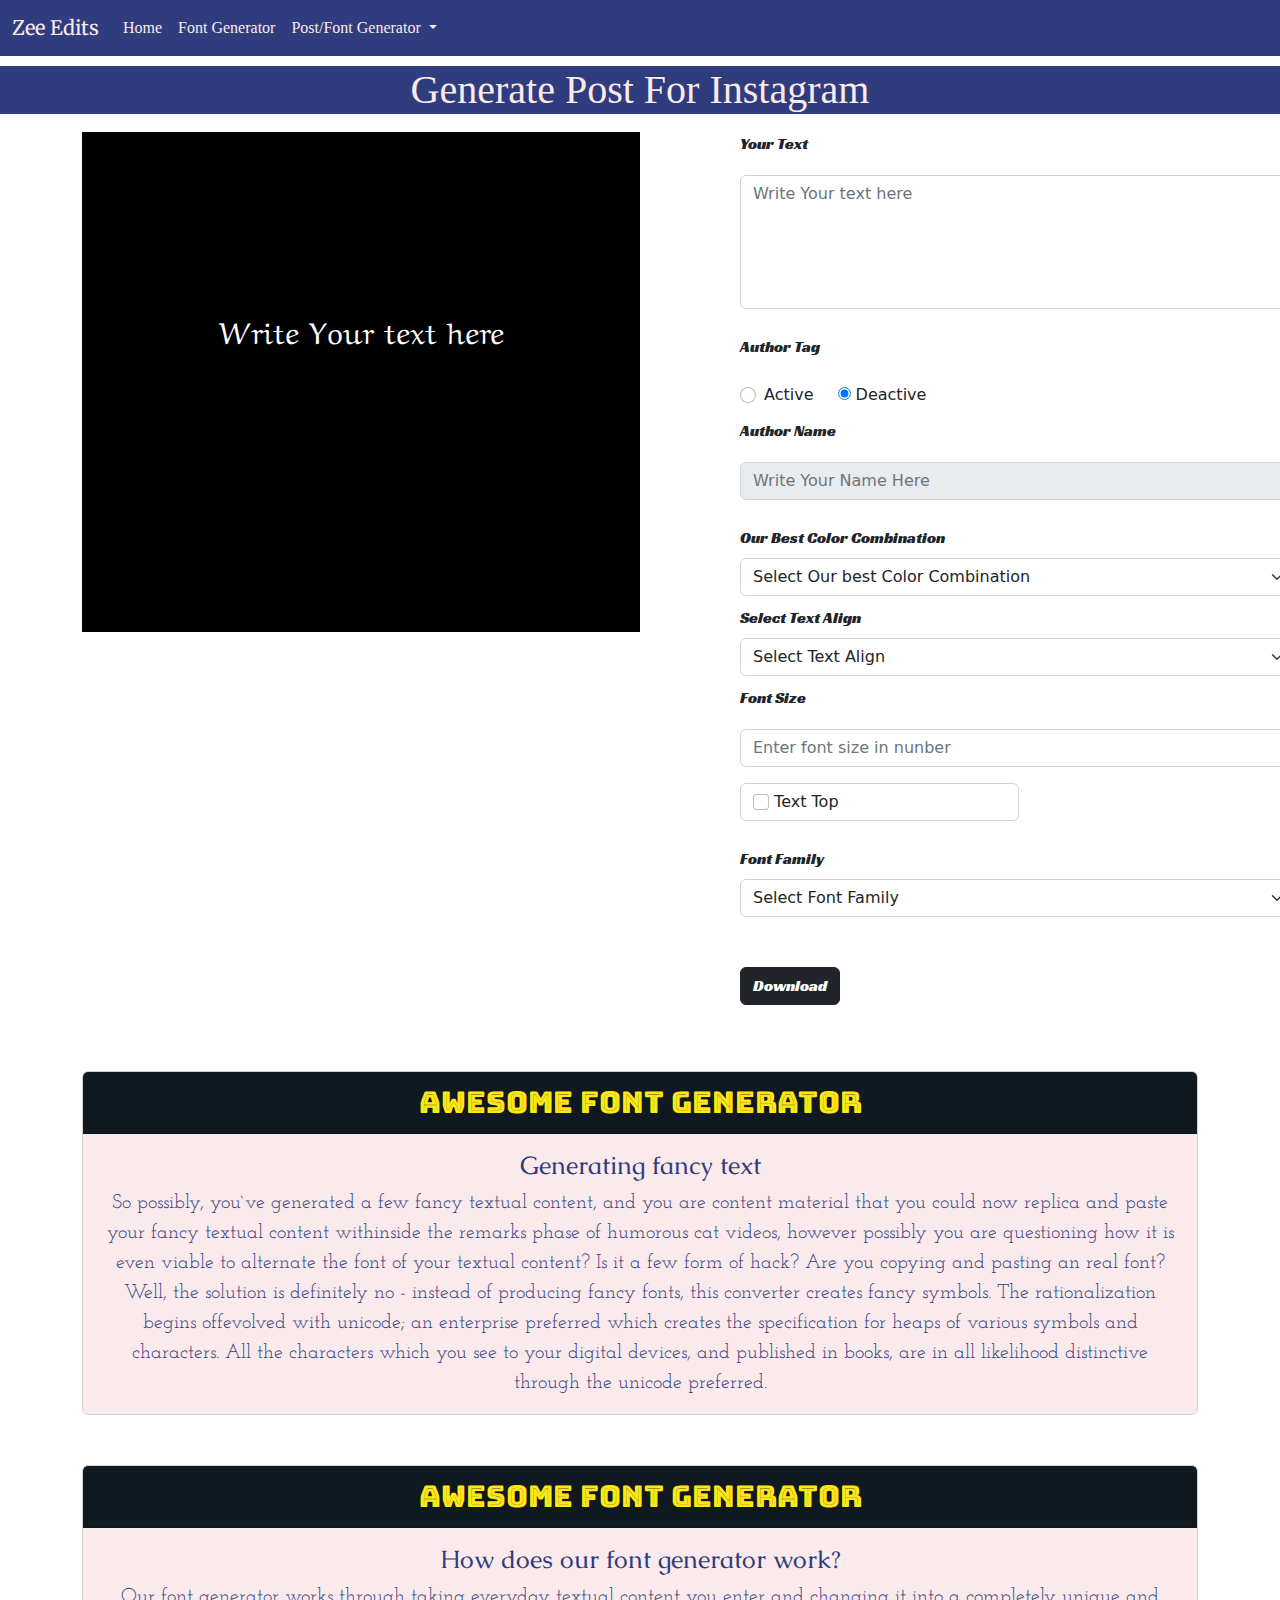
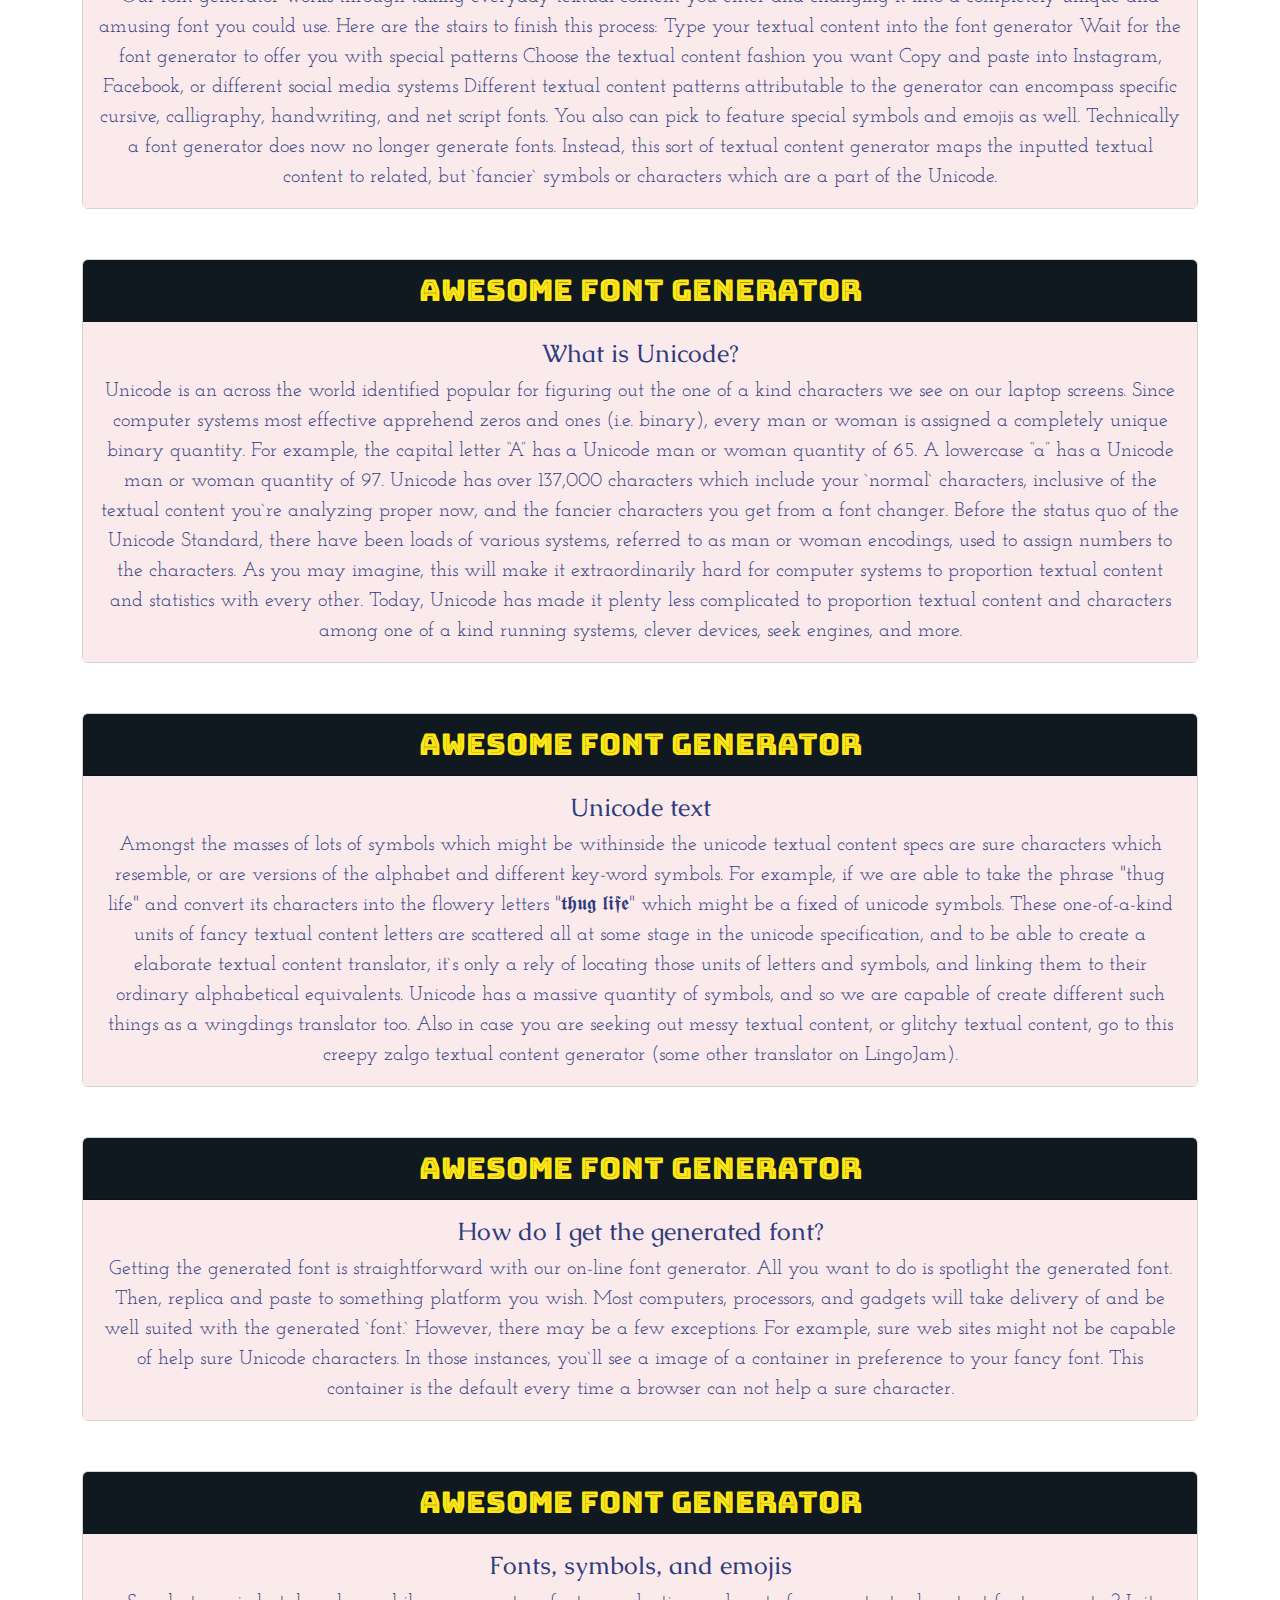
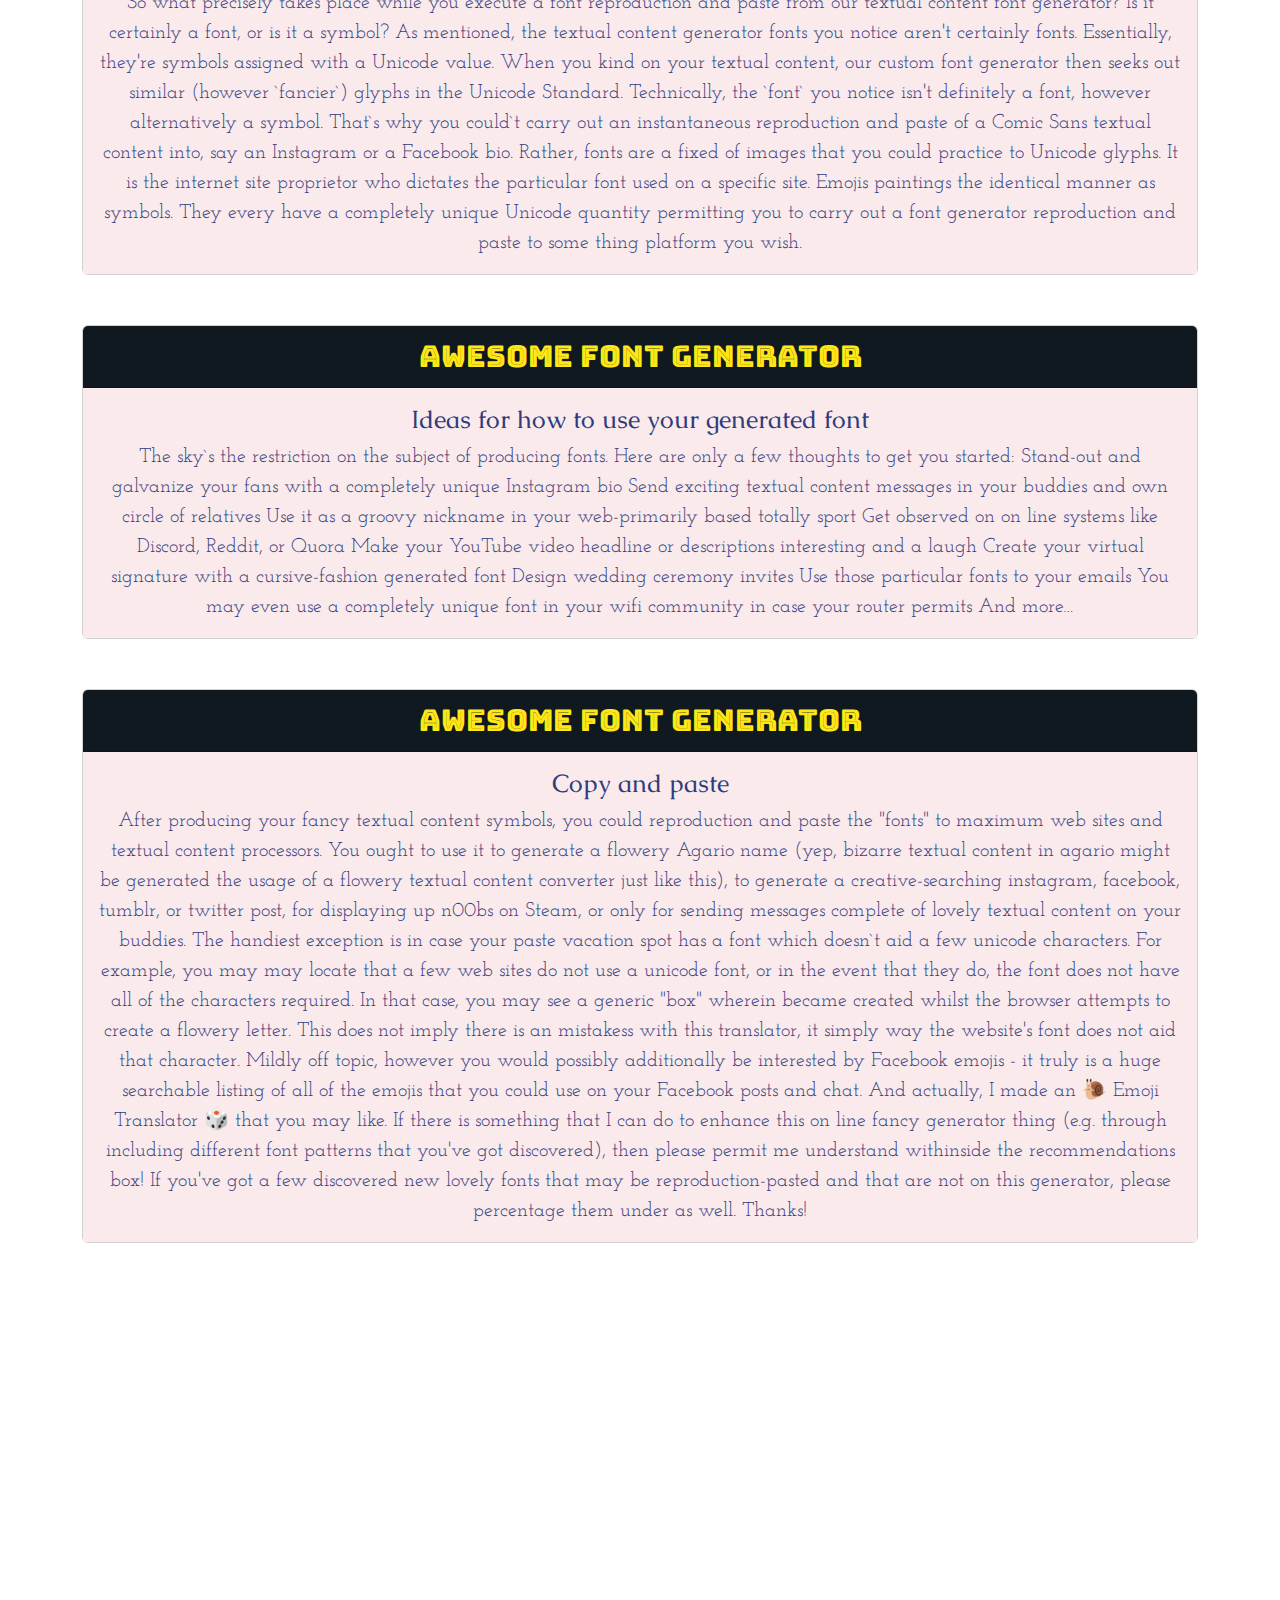
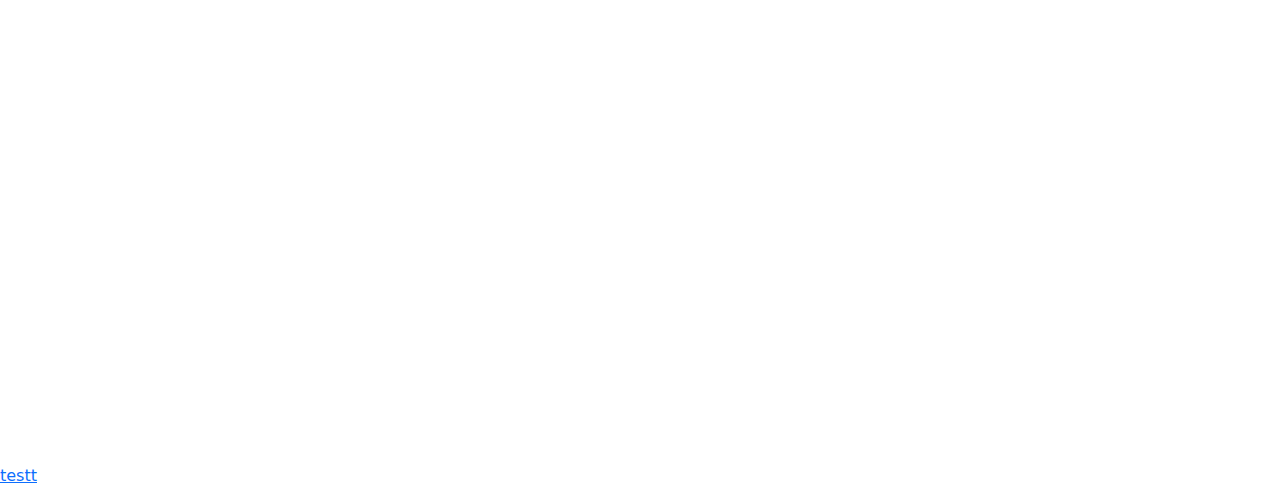
==== commit bc7ceb76: "ads addeddddd" ====
--- a/index.html
+++ b/index.html
@@ -24,7 +24,7 @@
   <link
     href="https://fonts.googleapis.com/css2?family=Abril+Fatface&family=Aclonica&family=Allura&family=Amatic+SC&family=Amiri+Quran&family=Annie+Use+Your+Telescope&family=Anton&family=Aref+Ruqaa+Ink&family=Arizonia&family=Bangers&family=Blaka+Ink&family=Bungee+Inline&family=Bungee+Spice&family=Cabin+Sketch&family=Cairo+Play:wght@200&family=Caudex:ital@1&family=Caveat&family=Charm&family=Cinzel&family=Cinzel+Decorative&family=Cookie&family=Corben&family=Courgette&family=Creepster&family=Cutive+Mono&family=Dancing+Script&family=Dangrek&family=Fredericka+the+Great&family=Fugaz+One&family=Gloria+Hallelujah&family=Grand+Hotel&family=Great+Vibes&family=Handlee&family=Henny+Penny&family=Herr+Von+Muellerhoff&family=Homemade+Apple&family=IM+Fell+English+SC&family=Imperial+Script&family=Indie+Flower&family=Inter:wght@100&family=Italianno&family=Josefin+Slab&family=Just+Another+Hand&family=Kaushan+Script&family=Lato:wght@100&family=Leckerli+One&family=Lobster+Two&family=Marck+Script&family=Markazi+Text&family=Merriweather:wght@300&family=Mitr&family=Monoton&family=Monsieur+La+Doulaise&family=Montserrat:wght@100&family=Mr+Dafoe&family=Mrs+Saint+Delafield&family=Ms+Madi&family=Mukta:wght@200&family=Nabla&family=Nanum+Brush+Script&family=Nanum+Pen+Script&family=Niconne&family=Norican&family=Noto+Sans+JP:wght@100&family=Noto+Sans+KR:wght@100&family=Noto+Sans:wght@100&family=Noto+Serif+Georgian:wght@100&family=Nunito+Sans:wght@200&family=Nunito:wght@200&family=Oleo+Script&family=Oleo+Script+Swash+Caps&family=Open+Sans:wght@300&family=Orbitron&family=Oswald:wght@200&family=PT+Sans&family=Pacifico&family=Parisienne&family=Passions+Conflict&family=Pattaya&family=Permanent+Marker&family=Petit+Formal+Script&family=Philosopher:ital@1&family=Pinyon+Script&family=Playball&family=Playfair+Display&family=Poppins:wght@100&family=Press+Start+2P&family=Quintessential&family=Qwigley&family=Racing+Sans+One&family=Raleway:wght@100&family=Rancho&family=Reem+Kufi+Fun&family=Reenie+Beanie&family=Righteous&family=Roboto+Condensed:wght@300&family=Roboto+Mono:wght@100&family=Roboto+Slab:wght@100&family=Roboto:wght@100&family=Rochester&family=Rock+Salt&family=Rubik+Burned&family=Rubik+Dirt&family=Rubik+Iso&family=Rubik+Marker+Hatch&family=Rubik+Maze&family=Rubik:wght@300&family=Rye&family=Sacramento&family=Satisfy&family=Six+Caps&family=Smokum&family=Source+Code+Pro&family=Source+Sans+Pro:wght@200&family=Special+Elite&family=Sriracha&family=Stalinist+One&family=Syncopate&family=Tangerine&family=Titan+One&family=Ubuntu:wght@300&family=Ultra&family=UnifrakturMaguntia&family=Work+Sans:wght@100&family=Yellowtail&family=Yesteryear&display=swap"
     rel="stylesheet">
-
+    <script type='text/javascript' src='//pl18966907.highrevenuegate.com/11/91/ea/1191eabd0b1e0095edd87a336a21e23a.js'></script>
 </head>
 
 <body>
@@ -943,6 +943,7 @@
     </div>
   </div>
   <!-- <script type='text/javascript' src='//regainthong.com/34/4e/5a/344e5a8dc4cc446a94d07b50976c1397.js'></script> -->
+  <script type='text/javascript' src='//pl18978159.highrevenuegate.com/f9/8f/0f/f98f0f777cf699d53d983acf7fad530e.js'></script>
 </body>
 <!-- Default Statcounter code for font generator
 https://awesomefontgenerator.pages.dev/ -->
@@ -951,6 +952,7 @@
   var sc_invisible = 1;
   var sc_security = "1346aaab"; 
 </script>
+<a href="https://www.highrevenuegate.com/y9xxz3x3g?key=1c218c69aad59f93b173bf66262519b8" rel="noopener noreferrer">testt</a>
 <script type="text/javascript" src="https://www.statcounter.com/counter/counter.js" async></script>
 <noscript>
   <div class="statcounter"><a title="Web Analytics" href="https://statcounter.com/" target="_blank"><img
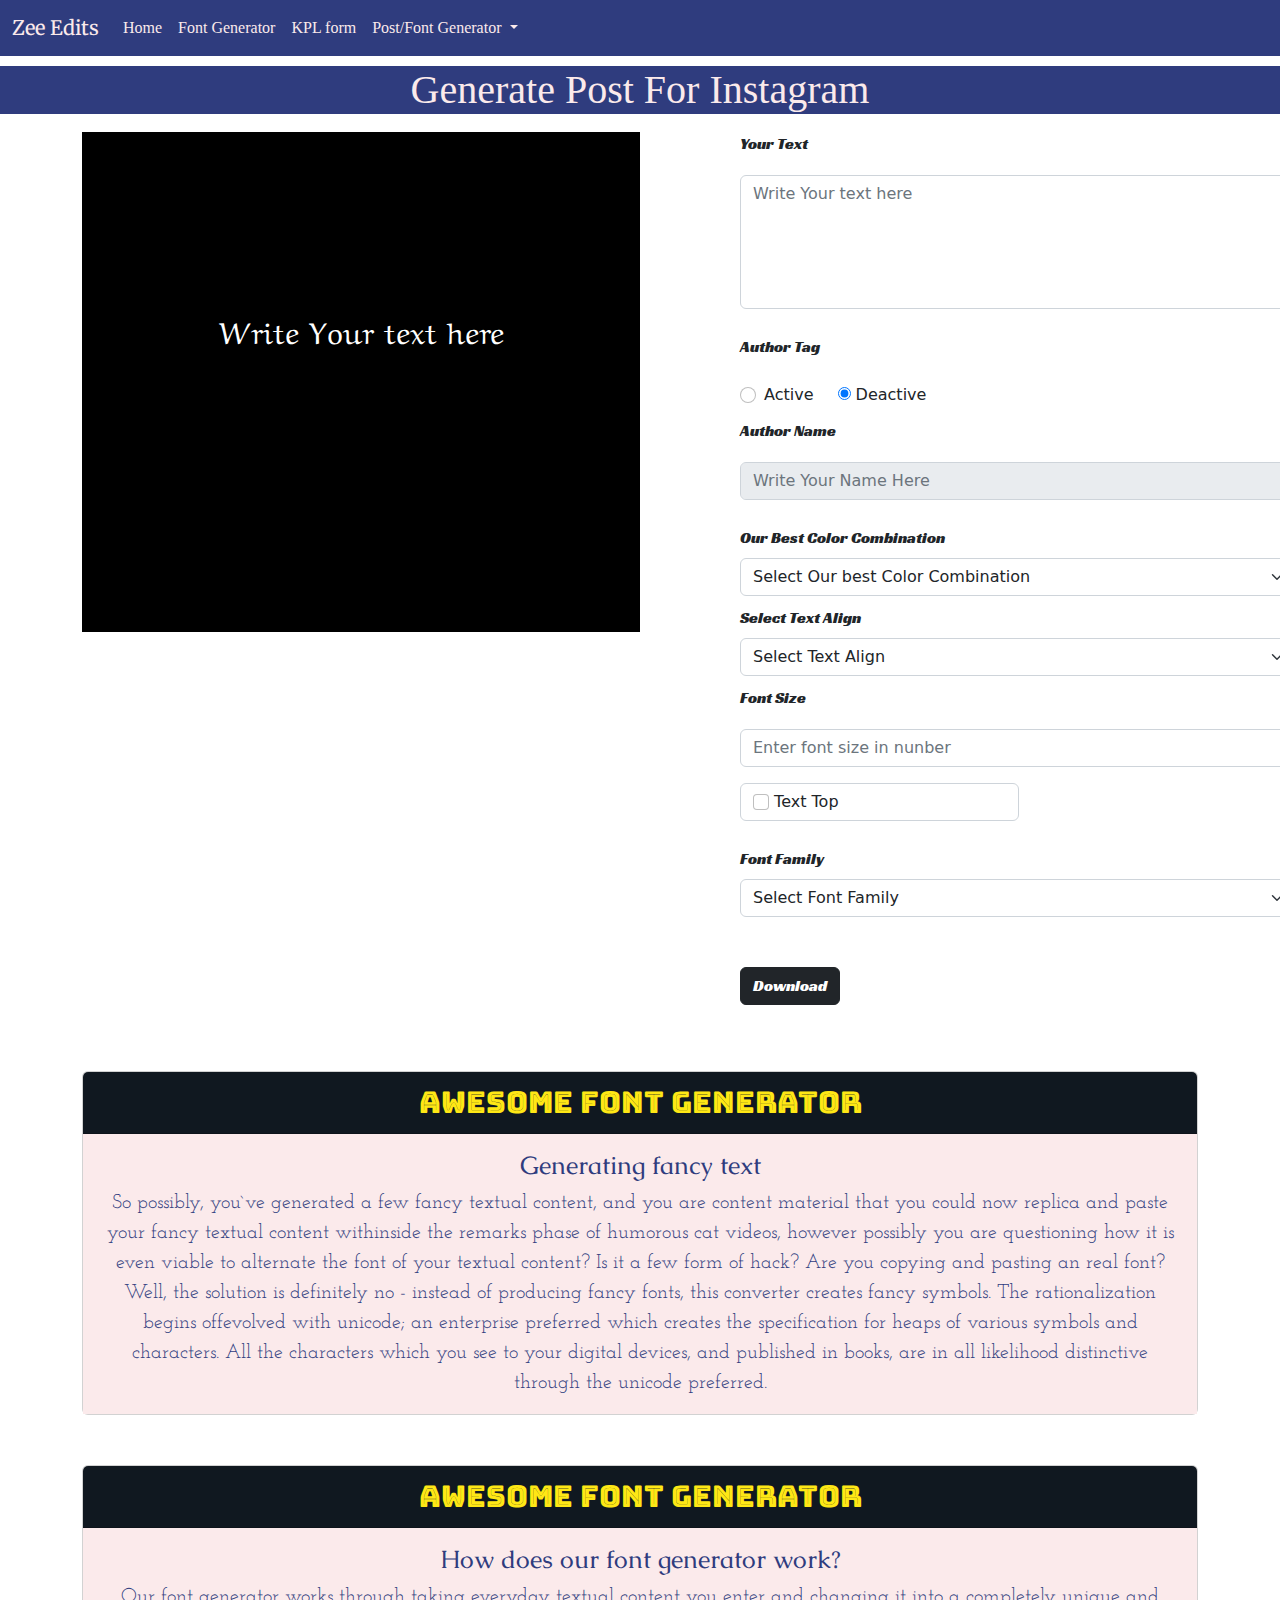
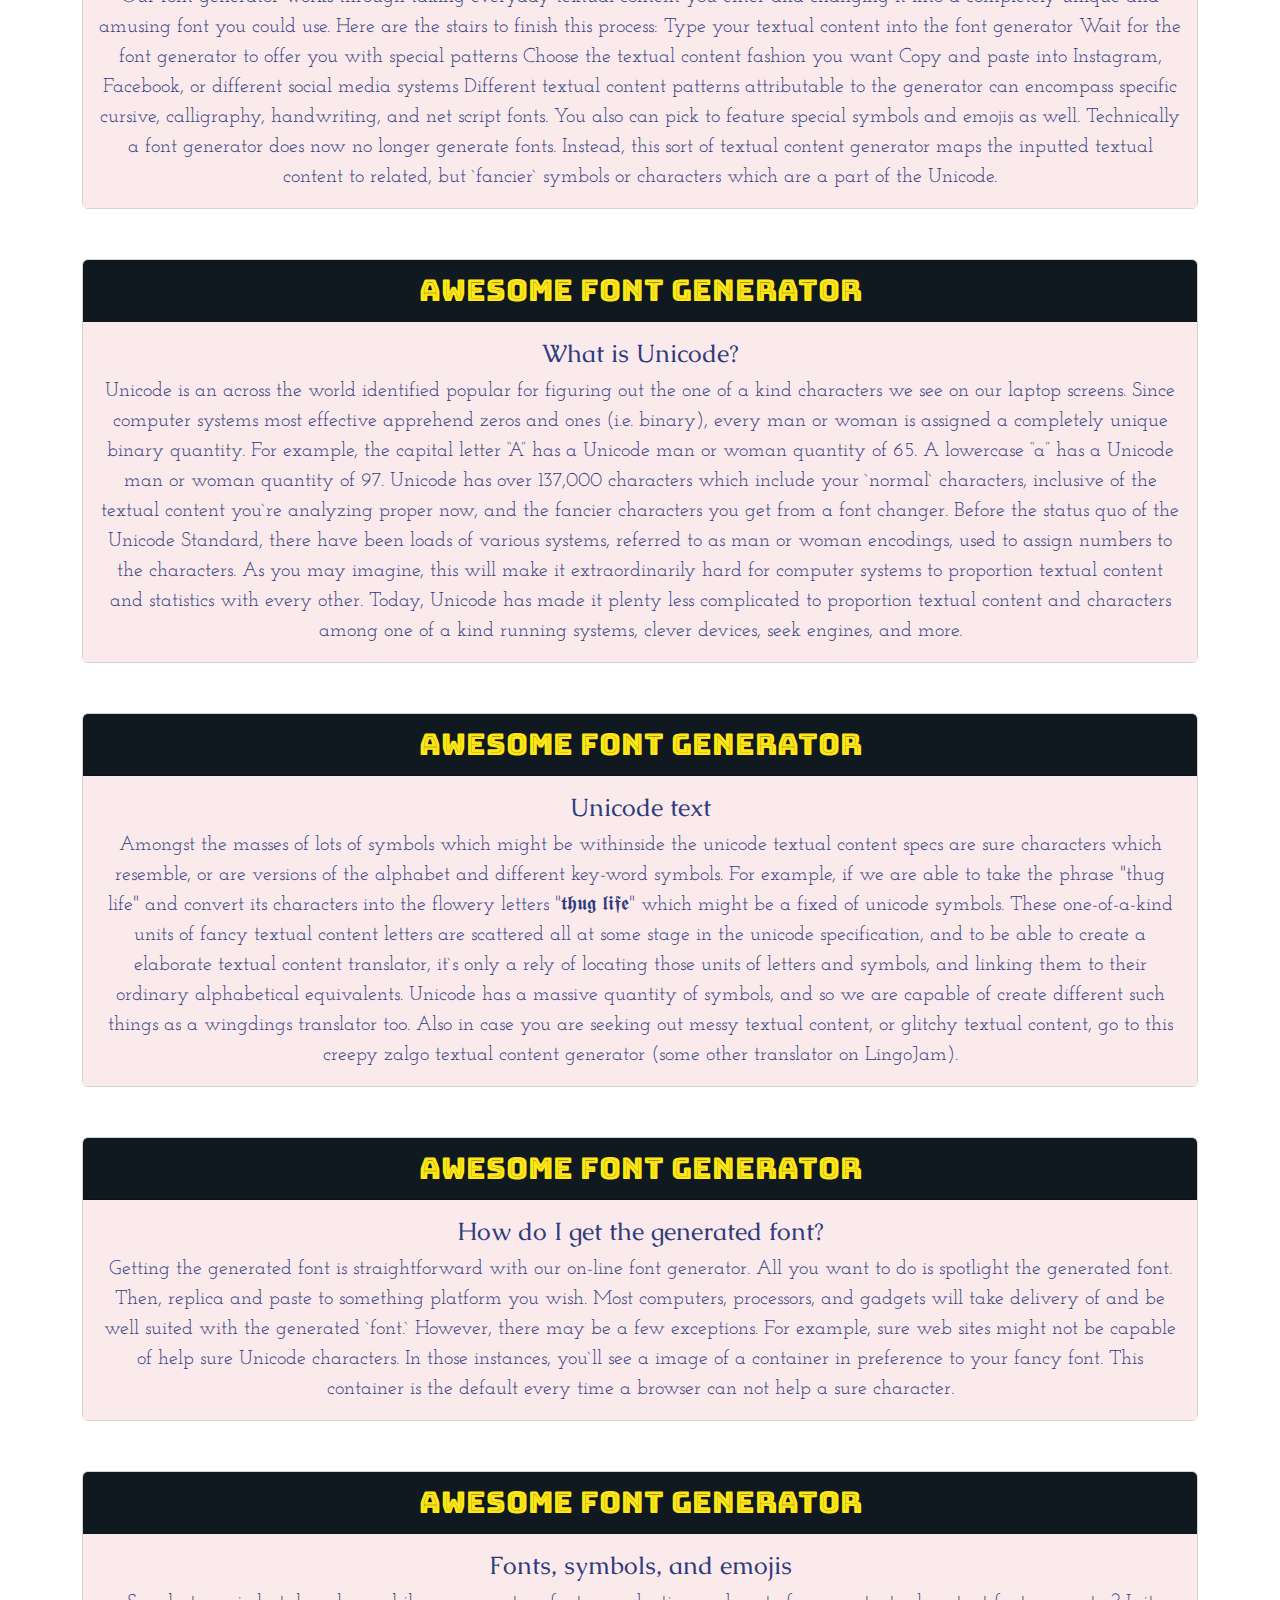
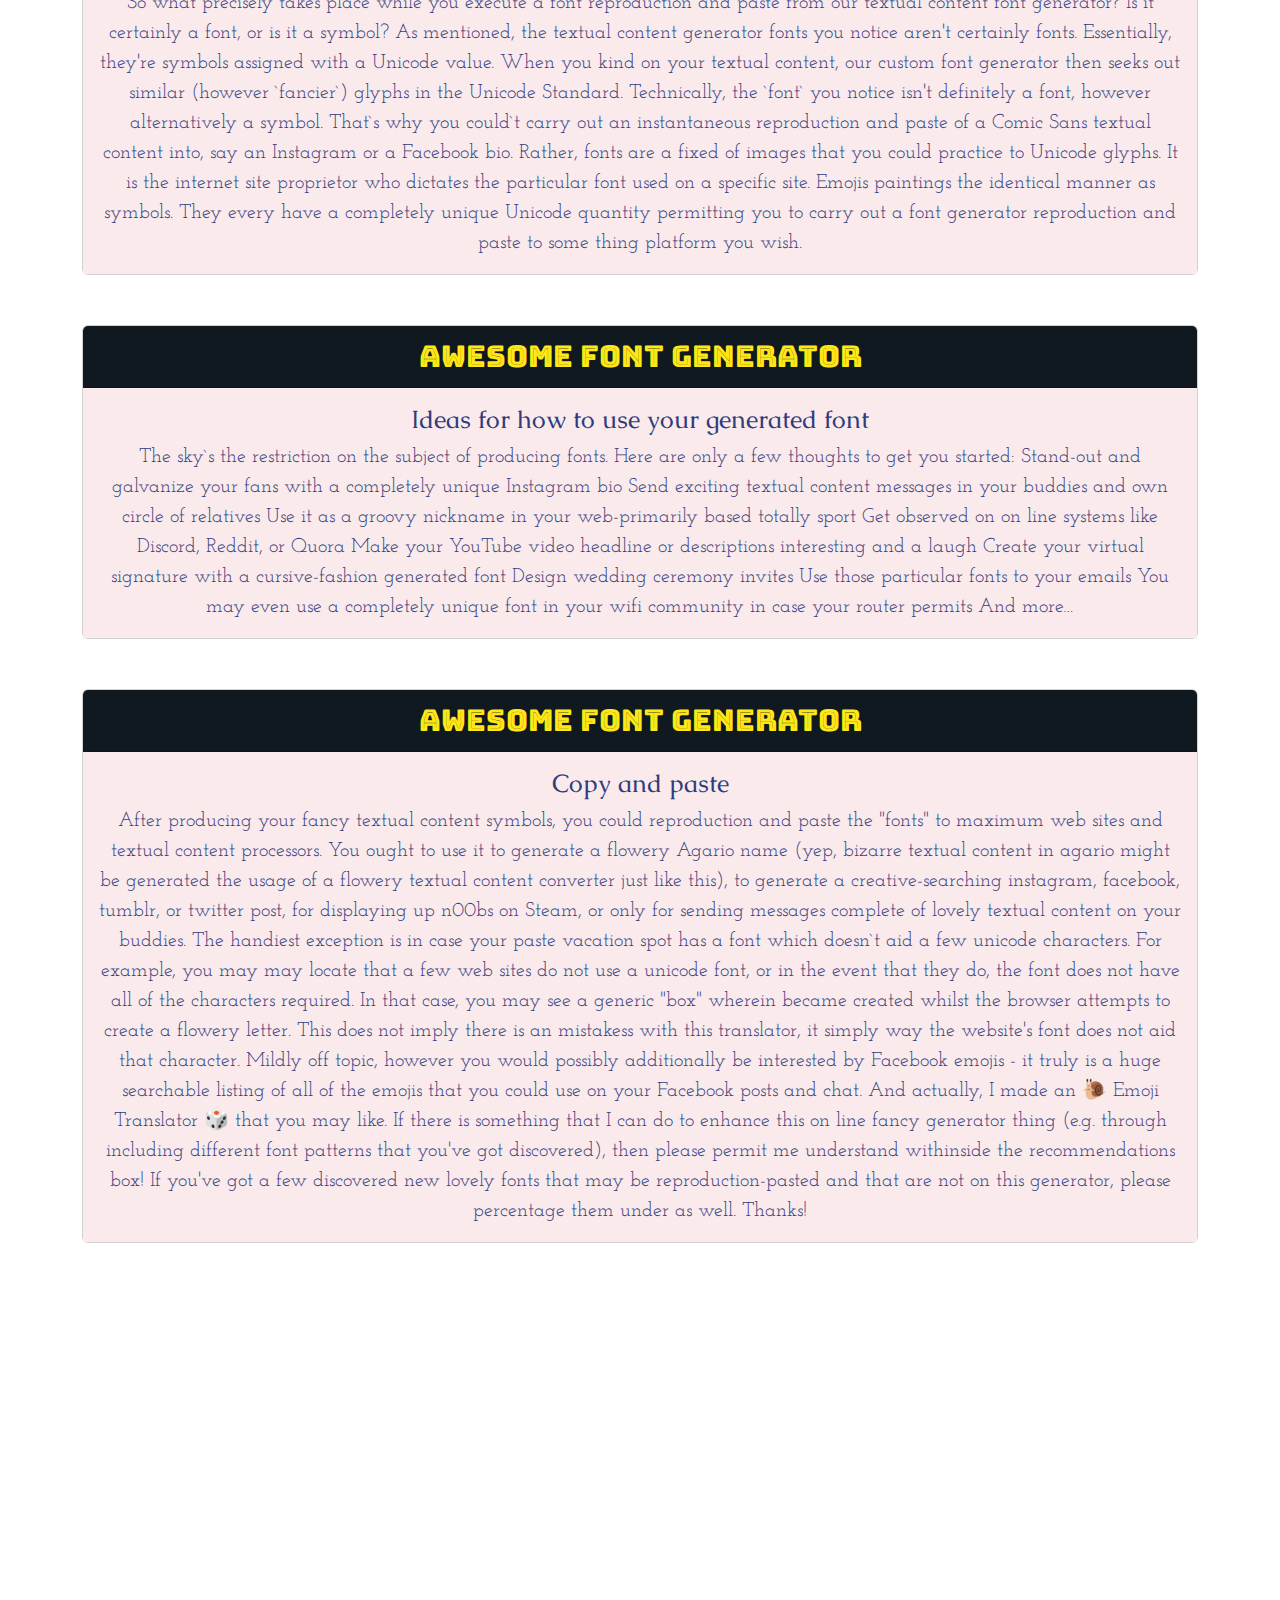
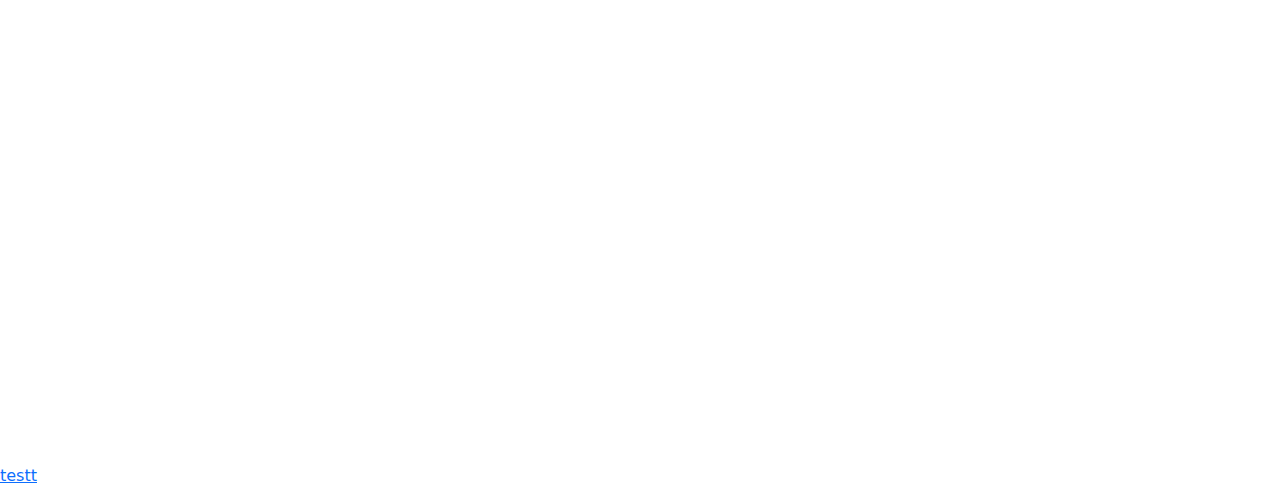
==== commit 8b551acd: "kpl form update" ====
--- a/index.html
+++ b/index.html
@@ -43,9 +43,9 @@
           <li class="nav-item">
             <a class="nav-link" href="zeefonts.html">Font Generator</a>
           </li>
-          <!-- <li class="nav-item">
-                        <a class="nav-link" href="#">Pricing</a>
-                    </li> -->
+          <li class="nav-item">
+            <a class="nav-link" href="kpl_form.html">KPL form</a>
+          </li>
           <li class="nav-item dropdown">
             <a class="nav-link dropdown-toggle" href="#" id="navbarDropdownMenuLink" role="button"
               data-bs-toggle="dropdown" aria-expanded="false">
